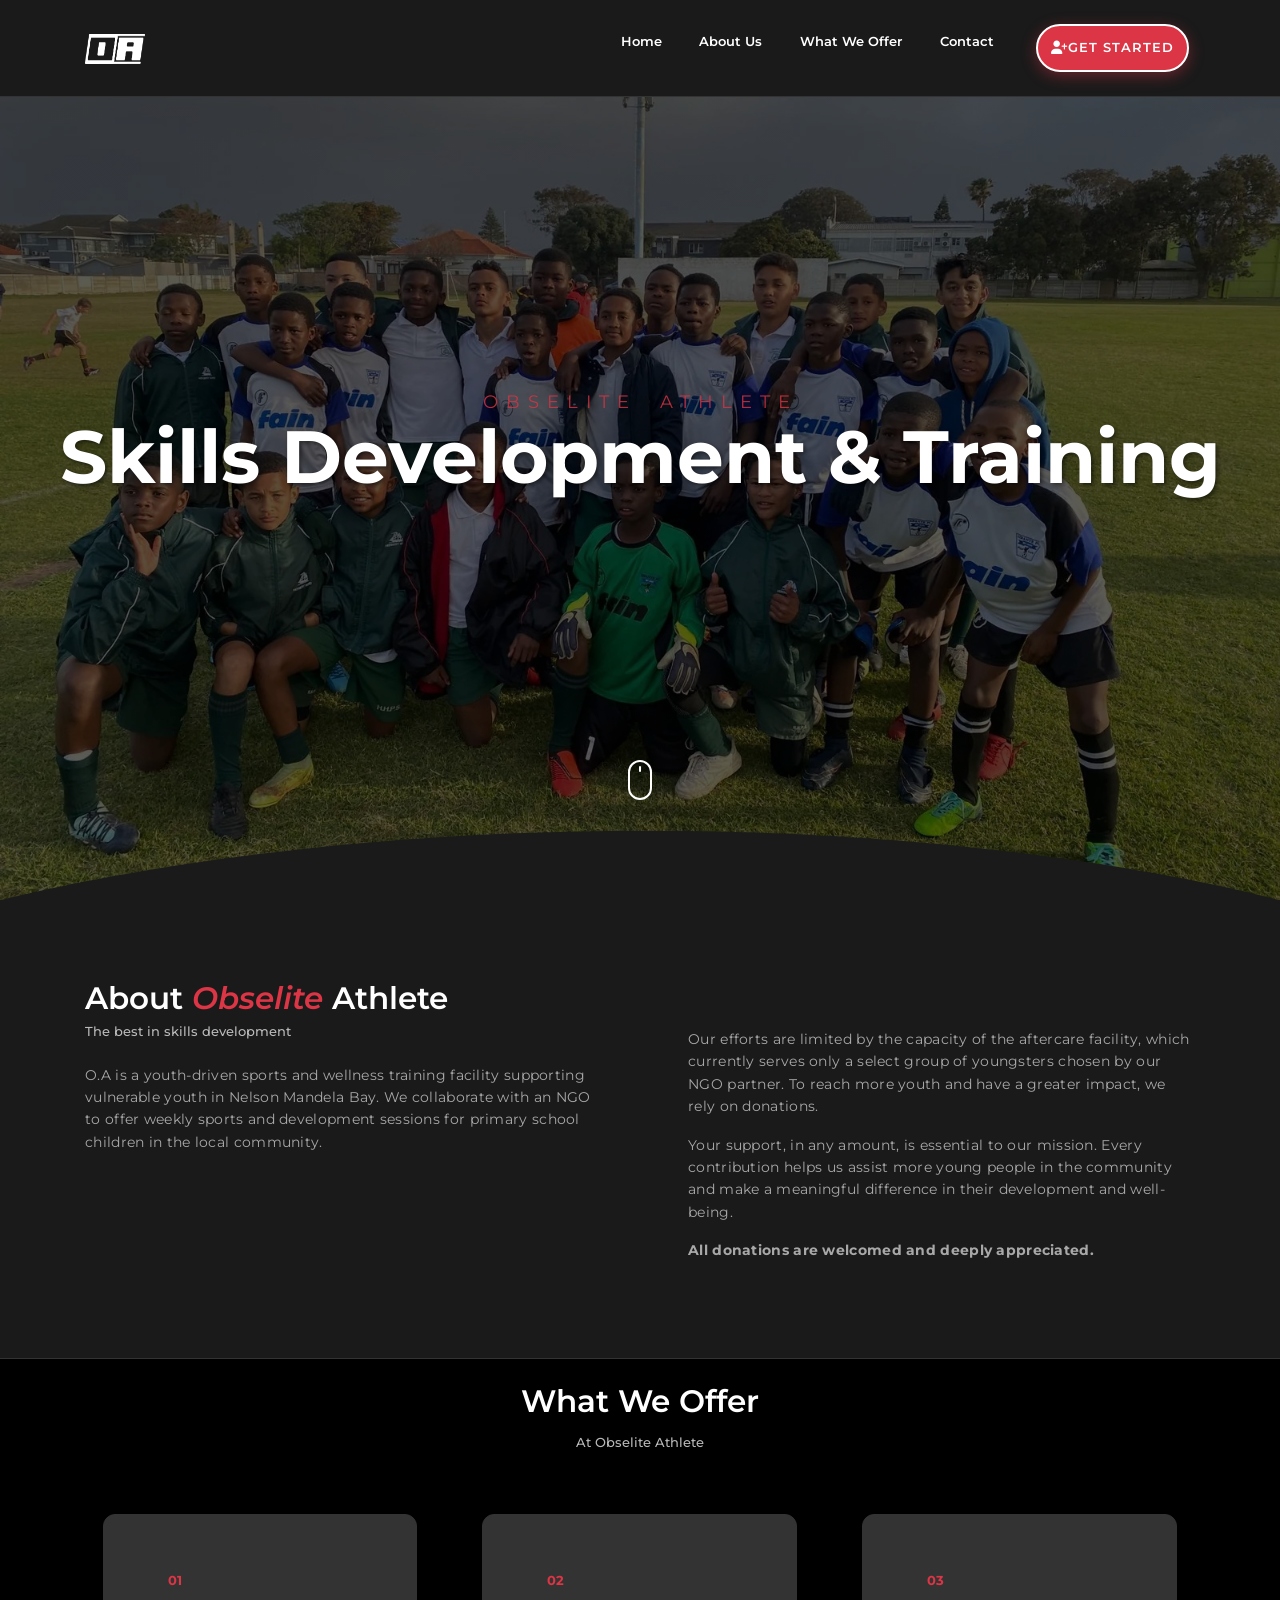
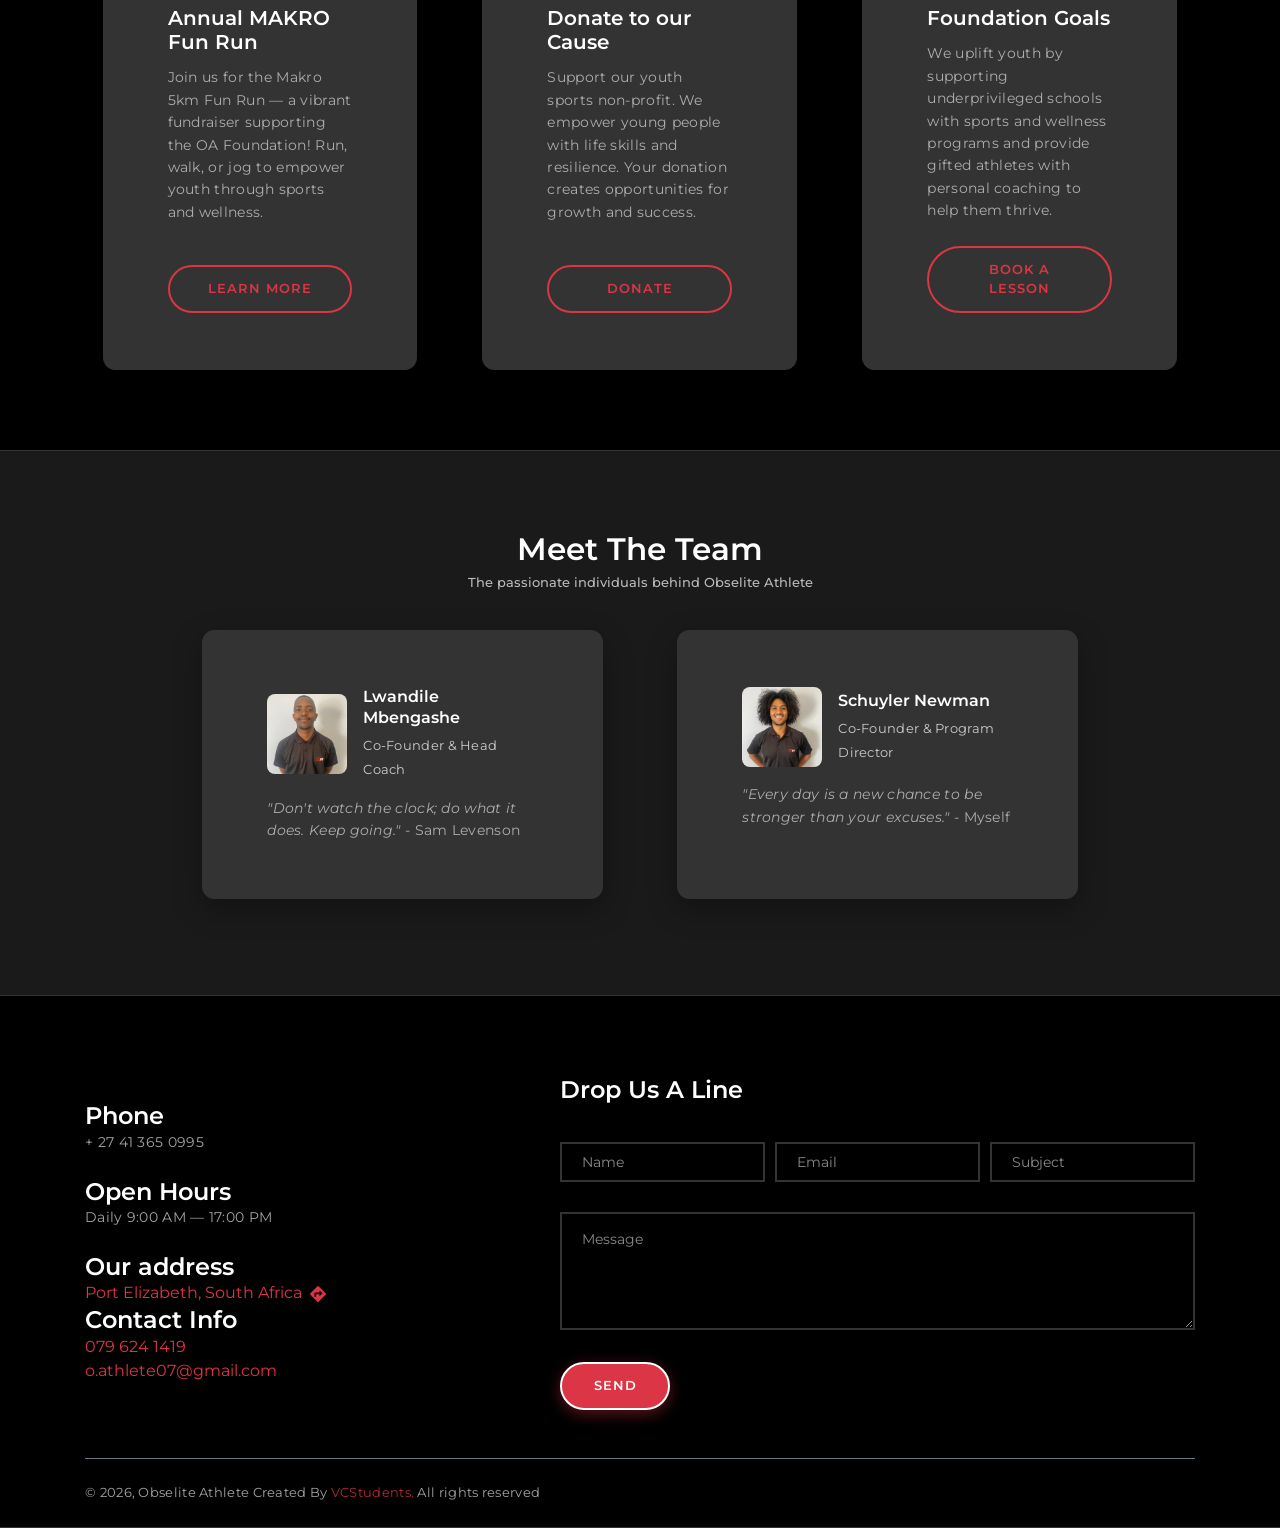
==== ObseliteAthlete/index.html @ 6c84d4dd "Added index.html homepage for the webapp branch" ====
﻿<!DOCTYPE html>
<html lang="en">
<head>
    <meta charset="utf-8">
    <meta name="viewport" content="width=device-width, initial-scale=1, shrink-to-fit=no">
    <meta name="description" content="Obselite Athlete">
    <meta name="author" content="Obselite Athlete">
    <title>www.O.AFoundation.co.za</title>
    <link rel="stylesheet" href="assets/vendors/themify-icons/css/themify-icons.css">
    <link rel="stylesheet" href="assets/css/styles.css">
    <link href="https://fonts.googleapis.com/css?family=Montserrat:400,500,600,700,800" rel="stylesheet">
    <link rel="stylesheet" href="https://cdnjs.cloudflare.com/ajax/libs/font-awesome/6.5.0/css/all.min.css" crossorigin="anonymous" referrerpolicy="no-referrer" />
    <style>
        :root {
            --primary-red: #dc3545;
            --dark-red: #c82333;
            --black: #000000;
            --dark-gray: #1a1a1a;
            --medium-gray: #333333;
            --light-gray: #f8f9fa;
            --white: #ffffff;
            --border-radius: 12px;
            --box-shadow: 0 10px 30px rgba(0,0,0,0.3);
            --transition: all 0.3s ease;
        }

        body {
            background: linear-gradient(135deg, var(--black) 0%, var(--dark-gray) 100%);
            color: var(--white);
            font-family: 'Montserrat', sans-serif;
        }

        .navbar {
            background: var(--dark-gray) !important;
            border-bottom: 1px solid var(--medium-gray);
        }

        .navbar-brand img {
            filter: brightness(0) invert(1);
        }

        .nav-link {
            color: var(--white) !important;
            font-weight: 500;
            transition: var(--transition);
        }

            .nav-link:hover {
                color: var(--primary-red) !important;
            }

        .btn-primary {
            background: var(--primary-red);
            border: 2px solid var(--primary-red);
            color: var(--white);
            border-radius: 50px;
            font-size: 13px;
            font-weight: 600;
            padding: 10px 25px;
            letter-spacing: 1px;
            text-transform: uppercase;
            transition: var(--transition);
            box-shadow: 0 4px 15px rgba(220, 53, 69, 0.4);
        }

            .btn-primary:hover {
                background: var(--dark-red);
                border-color: var(--dark-red);
                transform: translateY(-2px);
                box-shadow: 0 6px 20px rgba(220, 53, 69, 0.6);
            }

        .header {
            background: linear-gradient(rgba(0, 0, 0, 0.4), rgba(0, 0, 0, 0.4)), url('assets/imgs/backgroundOA.jpg') no-repeat center center;
            background-size: cover;
            position: relative;
            min-height: 100vh;
            display: flex;
            align-items: center;
        }

            .header .overlay {
                background: rgba(0, 0, 0, 0.4);
            }

            .header .title {
                color: var(--white);
                text-shadow: 2px 2px 4px rgba(0,0,0,0.5);
                font-weight: 700;
                font-size: 3.5rem;
            }

            .header .subtitle {
                color: var(--primary-red);
                letter-spacing: 8px;
                font-weight: 600;
                font-size: 1.5rem;
                text-transform: uppercase;
            }

            .header .shape svg path {
                fill: var(--dark-gray);
            }

        .section {
            background: var(--dark-gray);
            color: var(--white);
            border-bottom: 1px solid var(--medium-gray);
        }

            .section:nth-child(even) {
                background: var(--black);
            }

        .section-title {
            color: var(--white);
            font-weight: 600;
            font-size: 1.8rem;
        }

        .section-subtitle {
            color: #ccc;
            font-weight: 400;
        }

        .blue-text {
            color: var(--primary-red) !important;
        }

        .card {
            background: var(--medium-gray);
            border: 1px solid var(--medium-gray);
            border-radius: var(--border-radius);
            box-shadow: var(--box-shadow);
            color: var(--white);
            transition: var(--transition);
            height: 100%;
        }

            .card:hover {
                transform: translateY(-5px);
                box-shadow: 0 15px 40px rgba(0,0,0,0.4);
                border-color: var(--primary-red);
            }

        .card-body {
            color: var(--white);
            padding: 2rem;
        }

        .text-primary {
            color: var(--primary-red) !important;
        }

        .btn-outline-primary {
            border: 2px solid var(--primary-red);
            color: var(--primary-red);
            border-radius: 50px;
            font-size: 13px;
            font-weight: 600;
            padding: 12px 30px;
            letter-spacing: 1px;
            text-transform: uppercase;
            transition: var(--transition);
            background: transparent;
        }

            .btn-outline-primary:hover {
                background: var(--primary-red);
                border-color: var(--primary-red);
                color: var(--white);
                transform: translateY(-2px);
                box-shadow: 0 6px 20px rgba(220, 53, 69, 0.4);
            }

        .has-img-bg {
            background: linear-gradient(rgba(0,0,0,0.8), rgba(0,0,0,0.8)), url('assets/imgs/section.jpg') no-repeat center center fixed;
            background-size: cover;
        }

        .form-control {
            background: var(--medium-gray);
            border: 2px solid var(--medium-gray);
            color: var(--white);
            border-radius: 8px;
            padding: 15px 20px;
            font-family: 'Montserrat', sans-serif;
            transition: var(--transition);
        }

            .form-control:focus {
                background: var(--dark-gray);
                border-color: var(--primary-red);
                color: var(--white);
                box-shadow: 0 0 0 3px rgba(220, 53, 69, 0.2);
            }

            .form-control::placeholder {
                color: #888;
            }

        footer {
            background: var(--black) !important;
            border-top: 1px solid var(--medium-gray) !important;
            color: #999 !important;
        }

            footer a {
                color: var(--primary-red) !important;
                transition: var(--transition);
            }

                footer a:hover {
                    color: var(--white) !important;
                }

        .media {
            color: var(--white);
        }

        .dropdown-menu {
            background: var(--medium-gray);
            border: 1px solid var(--medium-gray);
            box-shadow: 0 10px 30px rgba(0,0,0,0.3);
            border-radius: 12px;
            padding: 10px 0;
            min-width: 200px;
        }

        .dropdown-item {
            color: var(--white);
            padding: 10px 20px;
            font-weight: 500;
            transition: var(--transition);
            display: flex;
            align-items: center;
            gap: 8px;
        }

            .dropdown-item:hover {
                background: var(--primary-red);
                color: var(--white);
            }

            .dropdown-item.text-danger {
                color: var(--primary-red) !important;
            }

                .dropdown-item.text-danger:hover {
                    background: var(--primary-red);
                    color: var(--white) !important;
                }

        .dropdown-divider {
            border-color: var(--medium-gray);
            margin: 8px 0;
        }

        .toast-notification {
            position: fixed;
            top: 20px;
            right: 20px;
            background: var(--primary-red);
            color: white;
            padding: 15px 25px;
            border-radius: 8px;
            box-shadow: 0 4px 15px rgba(0,0,0,0.3);
            z-index: 10000;
            font-family: 'Montserrat', sans-serif;
            font-weight: 500;
            display: flex;
            align-items: center;
            gap: 10px;
            transform: translateX(150%);
            transition: transform 0.3s ease;
        }

            .toast-notification.show {
                transform: translateX(0);
            }

            .toast-notification.error {
                background: var(--primary-red);
            }

            .toast-notification.success {
                background: #28a745;
            }

        .spinner-border {
            width: 1rem;
            height: 1rem;
            border-width: 2px;
        }

        .mouse-icon {
            border: 2px solid var(--white);
        }

            .mouse-icon .wheel {
                background: var(--white);
            }

        p, .text-muted {
            color: #ccc !important;
            line-height: 1.6;
            letter-spacing: 0.3px;
        }

        h1, h2, h3, h4, h5, h6 {
            color: var(--white);
            font-weight: 600;
        }

        a {
            color: var(--primary-red);
            transition: var(--transition);
            text-decoration: none;
        }

            a:hover {
                color: var(--white);
            }

        .shadow-sm {
            box-shadow: 0 4px 15px rgba(0,0,0,0.3) !important;
            border-radius: var(--border-radius);
        }

        .btn {
            border-radius: 50px;
            border: 2px solid;
            font-size: 13px;
            font-weight: 600;
            padding: 12px 30px;
            letter-spacing: 1px;
            text-transform: uppercase;
            transition: var(--transition);
            cursor: pointer;
        }

        @media (max-width: 768px) {
            .header .title {
                font-size: 2.5rem;
            }

            .header .subtitle {
                font-size: 1rem;
                letter-spacing: 4px;
            }

            .card-body {
                padding: 1.5rem;
            }
        }
    </style>
</head>
<body data-spy="scroll" data-target=".navbar" data-offset="40" id="home">

    <nav class="navbar custom-navbar navbar-expand-md navbar-light fixed-top" data-spy="affix" data-offset-top="10">
        <div class="container">
            <a class="navbar-brand" href="#">
                <img src="assets/imgs/OA vector logo  2.png" alt="Obselite Athlete">
            </a>
            <button class="navbar-toggler ml-auto" type="button" data-bs-toggle="collapse" data-bs-target="#navbarSupportedContent"
                    aria-controls="navbarSupportedContent" aria-expanded="false" aria-label="Toggle navigation">
                <span class="navbar-toggler-icon"></span>
            </button>
            <div class="collapse navbar-collapse" id="navbarSupportedContent">
                <ul class="navbar-nav ml-auto">
                    <li class="nav-item">
                        <a class="nav-link" href="#">Home</a>
                    </li>
                    <li class="nav-item">
                        <a class="nav-link" href="#about">About Us</a>
                    </li>
                    <li class="nav-item">
                        <a class="nav-link" href="#service">What We Offer</a>
                    </li>
                    <li class="nav-item">
                        <a class="nav-link" href="#contact">Contact</a>
                    </li>

                    <li class="nav-item dropdown" id="user-profile-container">
                        <a class="nav-link dropdown-toggle btn btn-primary btn-sm rounded" href="#" id="userDropdown" role="button" data-bs-toggle="dropdown" aria-expanded="false" style="display: none;">
                            <i class="fas fa-user me-1"></i>
                            <span id="user-name">Account</span>
                        </a>
                        <ul class="dropdown-menu dropdown-menu-end" aria-labelledby="userDropdown">
                            <li>
                                <a class="dropdown-item" href="Profile.html">
                                    <i class="fas fa-user-circle me-2"></i>Profile
                                </a>
                            </li>
                            <li>
                                <a class="dropdown-item" href="donate.html">
                                    <i class="fas fa-donate me-2"></i>Donate
                                </a>
                            </li>
                            <li><hr class="dropdown-divider"></li>
                            <li>
                                <a class="dropdown-item text-danger" href="#" id="logout-btn">
                                    <i class="fas fa-sign-out-alt me-2"></i>Logout
                                </a>
                            </li>
                        </ul>
                    </li>

                    <li class="nav-item" id="get-started-item">
                        <a href="Authentication.html" class="ml-4 nav-link btn btn-primary btn-sm rounded">
                            <i class="fas fa-user-plus me-1"></i>Get Started
                        </a>
                    </li>
                </ul>
            </div>
        </div>
    </nav>

    <header class="header">
        <div class="overlay">
            <h1 class="subtitle">Obselite Athlete</h1>
            <h1 class="title">Skills Development & Training</h1>
        </div>
        <div class="shape">
            <svg viewBox="0 0 1500 200">
                <path d="m 0,240 h 1500.4828 v -71.92164 c 0,0 -286.2763,-81.79324 -743.19024,-81.79324 C 300.37862,86.28512 0,168.07836 0,168.07836 Z" />
            </svg>
        </div>
        <div class="mouse-icon"><div class="wheel"></div></div>
    </header>

    <section class="section" id="about">
        <div class="container">
            <div class="row justify-content-between">
                <div class="col-md-6 pr-md-5 mb-4 mb-md-0">
                    <h6 class="section-title mb-0">About <em class="blue-text">Obselite</em> Athlete</h6>
                    <h6 class="section-subtitle mb-4">The best in skills development</h6>
                    <p>
                        O.A is a youth-driven sports and wellness training facility supporting vulnerable youth in Nelson Mandela Bay.
                        We collaborate with an NGO to offer weekly sports and development sessions for primary school children in the local community.
                    </p>
                    <img src="assets/imgs/about.jpg" alt="" class="w-100 mt-3 shadow-sm">
                </div>
                <div class="col-md-6 pl-md-5">
                    <div class="row">
                        <div class="col-6">
                            <img src="assets/imgs/about-1.jpg" alt="" class="w-100 shadow-sm">
                        </div>
                        <div class="col-6">
                            <img src="assets/imgs/about-2.jpg" alt="" class="w-100 shadow-sm">
                        </div>
                        <div class="col-12 mt-4">
                            <p>
                                Our efforts are limited by the capacity of the aftercare facility, which currently serves only a select group of youngsters chosen by our NGO partner.
                                To reach more youth and have a greater impact, we rely on donations.
                            </p>
                            <p>
                                Your support, in any amount, is essential to our mission.
                                Every contribution helps us assist more young people in the community and make a meaningful difference in their development and well-being.
                            </p>
                            <p>
                                <b>All donations are welcomed and deeply appreciated.</b>
                            </p>
                        </div>
                    </div>
                </div>
            </div>
        </div>
    </section>

    <section id="service" class="section pt-0">
        <br />
        <div class="container">
            <h6 class="section-title text-center">What We Offer</h6>
            <h6 class="section-subtitle text-center mb-5 pb-3">At Obselite Athlete</h6>
            <div class="row">
                <div class="col-md-4">
                    <div class="card mb-4 mb-md-0 h-100">
                        <div class="card-body d-flex flex-column">
                            <small class="text-primary font-weight-bold">01</small>
                            <h5 class="card-title mt-3">Annual MAKRO Fun Run</h5>
                            <p class="mb-4">
                                Join us for the Makro 5km Fun Run — a vibrant fundraiser supporting the OA Foundation! Run, walk, or jog to empower youth through sports and wellness.
                            </p>
                            <div class="mt-auto">
                                <a href="https://www.webtickets.co.za/v2/event.aspx?itemid=1569599200" class="btn btn-outline-primary w-100">Learn More</a>
                            </div>
                        </div>
                    </div>
                </div>

                <div class="col-md-4">
                    <div class="card mb-4 mb-md-0 h-100">
                        <div class="card-body d-flex flex-column">
                            <small class="text-primary font-weight-bold">02</small>
                            <h5 class="card-title mt-3">Donate to our Cause</h5>
                            <p class="mb-4">
                                Support our youth sports non-profit. We empower young people with life skills and resilience. Your donation creates opportunities for growth and success.
                            </p>
                            <div class="mt-auto">
                                <a href="Donate.html" class="btn btn-outline-primary w-100">Donate</a>
                            </div>
                        </div>
                    </div>
                </div>

                <div class="col-md-4">
                    <div class="card mb-4 mb-md-0 h-100">
                        <div class="card-body d-flex flex-column">
                            <small class="text-primary font-weight-bold">03</small>
                            <h5 class="card-title mt-3">Foundation Goals</h5>
                            <p class="mb-4">
                                We uplift youth by supporting underprivileged schools with sports and wellness programs and provide gifted athletes with personal coaching to help them thrive.
                            </p>
                            <div class="mt-auto">
                                <a href="childminding.html" class="btn btn-outline-primary w-100">Book a Lesson</a>
                            </div>
                        </div>
                    </div>
                </div>
            </div>
        </div>
    </section>

    <section class="section" id="testmonial">
        <div class="container">
            <h6 class="section-title text-center mb-0">Meet The Team</h6>
            <h6 class="section-subtitle text-center mb-4">The passionate individuals behind Obselite Athlete</h6>
            <div class="row justify-content-center">
                <div class="col-md-5 col-10 my-3">
                    <div class="card h-100">
                        <div class="card-body">
                            <div class="media align-items-center mb-3">
                                <img class="mr-3" src="assets/imgs/lwanz.jpg" alt="Lwandile Mbengashe" style="width: 80px; height: 80px; object-fit: cover; border-radius: 8px;">
                                <div class="media-body">
                                    <h6 class="mt-0 mb-1" style="font-size: 1rem; font-weight: 600; line-height: 1.3; word-wrap: break-word;">Lwandile Mbengashe</h6>
                                    <small class="text-muted">Co-Founder & Head Coach</small>
                                </div>
                            </div>
                            <p class="mb-0"><i>"Don't watch the clock; do what it does. Keep going."</i> - Sam Levenson</p>
                        </div>
                    </div>
                </div>

                <div class="col-md-5 col-10 my-3">
                    <div class="card h-100">
                        <div class="card-body">
                            <div class="media align-items-center mb-3">
                                <img class="mr-3" src="assets/imgs/schuyler.jpg" alt="Schuyler Newman" style="width: 80px; height: 80px; object-fit: cover; border-radius: 8px;">
                                <div class="media-body">
                                    <h6 class="mt-0 mb-1" style="font-size: 1rem; font-weight: 600; line-height: 1.3; word-wrap: break-word;">Schuyler Newman</h6>
                                    <small class="text-muted">Co-Founder & Program Director</small>
                                </div>
                            </div>
                            <p class="mb-0"><i>"Every day is a new chance to be stronger than your excuses."</i> - Myself</p>
                        </div>
                    </div>
                </div>
            </div>
        </div>
    </section>

    <section id="contact" class="section has-img-bg pb-0">
        <div class="container">
            <div class="row align-items-center">
                <div class="col-md-5 my-3">
                    <h6 class="mb-0">Phone</h6>
                    <p class="mb-4">+ 27 41 365 0995</p>
                    <h6 class="mb-0">Open Hours</h6>
                    <p class="mb-4">Daily 9:00 AM — 17:00 PM</p>
                    <h6 class="mb-0">Our address</h6>
                    <a class="ins-tile__text ins-tile__directions" href="https://www.google.com/maps/dir/?api=1&amp;destination=Port+Elizabeth%2C+South+Africa" target="_blank">
                        <span class="ins-tile__directions-label">
                            <span class="ins-tile__directions-label-inner ins-tile__format">Port Elizabeth, South Africa</span>
                        </span>
                        <svg width="24" height="24" viewBox="0 0 24 24">
                            <path d="M19.76 11.44l-7.2-7.2a.773.773 0 00-1.12 0l-7.2 7.2c-.32.32-.32.8 0 1.12l7.2 7.2c.32.32.8.32 1.12 0l7.2-7.2c.32-.32.32-.8 0-1.12zm-6.263 2.812v-2.074H10.13v2.489H8.444v-3.319c0-.498.337-.83.843-.83h4.21V8.445l2.947 2.904-2.947 2.904z" fill="currentColor" fill-rule="evenodd"></path>
                        </svg>
                    </a>
                    <h6 class="mb-0">Contact Info</h6>
                    <a href="tel:0796241419" class="ins-tile__phone">079 624 1419 </a>
                    <br />
                    <a href="mailto:o.athlete07@gmail.com" target="_self" class="ins-tile__email">o.athlete07@gmail.com</a>
                </div>
                <div class="col-md-7">
                    <form action="https://formspree.io/f/meqdrllo" method="post">
                        <h4 class="mb-4">Drop Us A Line</h4>
                        <div class="form-row">
                            <div class="form-group col-sm-4">
                                <input type="text" class="form-control text-white rounded-0 bg-transparent" name="name" placeholder="Name">
                            </div>
                            <div class="form-group col-sm-4">
                                <input type="email" class="form-control text-white rounded-0 bg-transparent" name="Email" placeholder="Email">
                            </div>
                            <div class="form-group col-sm-4">
                                <input type="text" class="form-control text-white rounded-0 bg-transparent" name="subject" placeholder="Subject">
                            </div>
                            <div class="form-group col-12">
                                <textarea name="message" cols="30" rows="4" class="form-control text-white rounded-0 bg-transparent" placeholder="Message"></textarea>
                            </div>
                            <div class="form-group col-12 mb-0">
                                <button type="submit" class="btn btn-primary rounded w-md mt-3">Send</button>
                            </div>
                        </div>
                    </form>
                </div>
            </div>
            <footer class="mt-5 py-4 border-top border-secondary">
                <p class="mb-0 small">
                    &copy;
                    <script>document.write(new Date().getFullYear())</script>, Obselite Athlete Created By <a href="#" target="_blank">VCStudents.</a> All rights reserved
                </p>
            </footer>
        </div>
    </section>

    <script src="assets/vendors/jquery/jquery-3.4.1.js"></script>
    <script src="assets/vendors/bootstrap/bootstrap.bundle.js"></script>
    <script src="assets/vendors/bootstrap/bootstrap.affix.js"></script>
    <script src="assets/vendors/isotope/isotope.pkgd.js"></script>
    <script src="assets/js/index.js"></script>

    <script type="module">
        import { initializeApp } from "https://www.gstatic.com/firebasejs/12.4.0/firebase-app.js";
        import { getAuth, onAuthStateChanged, signOut } from "https://www.gstatic.com/firebasejs/12.4.0/firebase-auth.js";
        import { getDatabase, ref, get } from "https://www.gstatic.com/firebasejs/12.4.0/firebase-database.js";

        const firebaseConfig = {
            apiKey: "AIzaSyDjvzocgNxRbVq2Re4P4wPrlFYUXLqQVIs",
            authDomain: "oawebsite-569ef.firebaseapp.com",
            projectId: "oawebsite-569ef",
            storageBucket: "oawebsite-569ef.appspot.com",
            messagingSenderId: "743749509769",
            appId: "1:743749509769:web:6b56c73620951d59229c58",
            databaseURL: "https://oawebsite-569ef-default-rtdb.firebaseio.com/"
        };

        const app = initializeApp(firebaseConfig);
        const auth = getAuth(app);
        const db = getDatabase(app);

        const userProfileContainer = document.getElementById('user-profile-container');
        const userDropdown = document.getElementById('userDropdown');
        const userNameSpan = document.getElementById('user-name');
        const logoutBtn = document.getElementById('logout-btn');
        const getStartedItem = document.getElementById('get-started-item');

        function showToast(message, isError = false) {
            const toast = document.createElement('div');
            toast.className = `toast-notification ${isError ? 'error' : ''}`;
            toast.innerHTML = `
                            <i class="fas ${isError ? 'fa-exclamation-circle' : 'fa-check-circle'}"></i>
                            <span>${message}</span>
                        `;

            document.body.appendChild(toast);

            setTimeout(() => toast.classList.add('show'), 100);

            setTimeout(() => {
                toast.classList.remove('show');
                setTimeout(() => toast.remove(), 300);
            }, 3000);
        }

        onAuthStateChanged(auth, async (user) => {
            if (user) {
                console.log("User signed in:", user.email);

                try {
                    const userRef = ref(db, `users/${user.uid}`);
                    const snapshot = await get(userRef);

                    if (snapshot.exists()) {
                        const userData = snapshot.val();
                        userNameSpan.textContent = userData.name || user.email;
                    } else {
                        userNameSpan.textContent = user.email;
                    }

                    userDropdown.style.display = 'block';
                    getStartedItem.style.display = 'none';

                } catch (error) {
                    console.error("Error fetching user data:", error);
                    userNameSpan.textContent = user.email;
                    userDropdown.style.display = 'block';
                    getStartedItem.style.display = 'none';
                }

            } else {
                console.log("User signed out");

                userDropdown.style.display = 'none';
                getStartedItem.style.display = 'block';
            }
        });

        logoutBtn.addEventListener('click', async (e) => {
            e.preventDefault();

            const originalText = logoutBtn.innerHTML;
            logoutBtn.innerHTML = '<i class="fas fa-spinner fa-spin me-2"></i>Logging out...';
            logoutBtn.disabled = true;

            try {
                await signOut(auth);
                console.log("User logged out successfully");

                showToast("Successfully logged out!");

                logoutBtn.innerHTML = originalText;
                logoutBtn.disabled = false;

            } catch (error) {
                console.error("Logout error:", error);
                showToast("Logout failed. Please try again.", true);

                logoutBtn.innerHTML = originalText;
                logoutBtn.disabled = false;
            }
        });

        document.addEventListener('click', (e) => {
            if (userDropdown && !userDropdown.contains(e.target)) {
                const dropdown = document.querySelector('.dropdown-menu');
                if (dropdown && dropdown.classList.contains('show')) {
                    userDropdown.click();
                }
            }
        });

    </script>

</body>
</html>
---- ObseliteAthlete/assets/css/styles.css ----
﻿@charset "UTF-8";

@import url("https://fonts.googleapis.com/css?family=Poppins:100,100i,200,200i,300,300i,400,400i,500,500i,600,600i,700,700i,800,800i,900,900i");

:root {
    --blue: #007bff;
    --indigo: #6610f2;
    --purple: #6f42c1;
    --pink: #e83e8c;
    --red: #eb4d4b;
    --orange: #fd7e14;
    --yellow: #087DCB;
    --green: #6ab04c;
    --teal: #00cec9;
    --cyan: #1289A7;
    --white: #fff;
    --gray: #6c757d;
    --gray-dark: #1b1b1b;
    --primary: #087DCB;
    --secondary: #6c757d;
    --success: #6ab04c;
    --info: #1289A7;
    --warning: #087DCB;
    --danger: #eb4d4b;
    --light: #f8f9fa;
    --dark: #1b1b1b;
    --breakpoint-xs: 0;
    --breakpoint-sm: 576px;
    --breakpoint-md: 768px;
    --breakpoint-lg: 992px;
    --breakpoint-xl: 1200px;
    --font-family-sans-serif: "Poppins", sans-serif;
    --font-family-monospace: SFMono-Regular, Menlo, Monaco, Consolas, "Liberation Mono", "Courier New", monospace;
}

*,
*::before,
*::after {
    box-sizing: border-box;
}

html {
    font-family: sans-serif;
    line-height: 1.15;
    -webkit-text-size-adjust: 100%;
    -webkit-tap-highlight-color: rgba(0, 0, 0, 0);
}

article, aside, figcaption, figure, footer, header, hgroup, main, nav, section {
    display: block;
}

body {
    margin: 0;
    font-family: "Poppins", sans-serif;
    font-size: 1rem;
    font-weight: 400;
    line-height: 1.5;
    color: #444;
    text-align: left;
    background-color: #fff;
}

[tabindex="-1"]:focus {
    outline: 0 !important;
}

hr {
    box-sizing: content-box;
    height: 0;
    overflow: visible;
}

h1, h2, h3, h4, h5, h6 {
    margin-top: 0;
    margin-bottom: 0.5rem;
}

p {
    margin-top: 0;
    margin-bottom: 1rem;
}

abbr[title],
abbr[data-original-title] {
    text-decoration: underline;
    -webkit-text-decoration: underline dotted;
    text-decoration: underline dotted;
    cursor: help;
    border-bottom: 0;
    -webkit-text-decoration-skip-ink: none;
    text-decoration-skip-ink: none;
}

address {
    margin-bottom: 1rem;
    font-style: normal;
    line-height: inherit;
}

ol,
ul,
dl {
    margin-top: 0;
    margin-bottom: 1rem;
}

    ol ol,
    ul ul,
    ol ul,
    ul ol {
        margin-bottom: 0;
    }

dt {
    font-weight: 700;
}

dd {
    margin-bottom: .5rem;
    margin-left: 0;
}

blockquote {
    margin: 0 0 1rem;
}

b,
strong {
    font-weight: bolder;
}

small {
    font-size: 80%;
}

sub,
sup {
    position: relative;
    font-size: 75%;
    line-height: 0;
    vertical-align: baseline;
}

sub {
    bottom: -.25em;
}

sup {
    top: -.5em;
}

a {
    color: #087DCB;
    text-decoration: none;
    background-color: transparent;
}

    a:hover {
        color: #087DCB;
        text-decoration: none;
    }

    a:not([href]):not([tabindex]) {
        color: inherit;
        text-decoration: none;
    }

        a:not([href]):not([tabindex]):hover, a:not([href]):not([tabindex]):focus {
            color: inherit;
            text-decoration: none;
        }

        a:not([href]):not([tabindex]):focus {
            outline: 0;
        }

pre,
code,
kbd,
samp {
    font-family: SFMono-Regular, Menlo, Monaco, Consolas, "Liberation Mono", "Courier New", monospace;
    font-size: 1em;
}

pre {
    margin-top: 0;
    margin-bottom: 1rem;
    overflow: auto;
}

figure {
    margin: 0 0 1rem;
}

img {
    vertical-align: middle;
    border-style: none;
}

svg {
    overflow: hidden;
    vertical-align: middle;
}

table {
    border-collapse: collapse;
}

caption {
    padding-top: 0.75rem;
    padding-bottom: 0.75rem;
    color: #6c757d;
    text-align: left;
    caption-side: bottom;
}

th {
    text-align: inherit;
}

label {
    display: inline-block;
    margin-bottom: 0.5rem;
}

button {
    border-radius: 0;
}

    button:focus {
        outline: 1px dotted;
        outline: 5px auto -webkit-focus-ring-color;
    }

input,
button,
select,
optgroup,
textarea {
    margin: 0;
    font-family: inherit;
    font-size: inherit;
    line-height: inherit;
}

button,
input {
    overflow: visible;
}

button,
select {
    text-transform: none;
}

select {
    word-wrap: normal;
}

button,
[type="button"],
[type="reset"],
[type="submit"] {
    -webkit-appearance: button;
}

    button:not(:disabled),
    [type="button"]:not(:disabled),
    [type="reset"]:not(:disabled),
    [type="submit"]:not(:disabled) {
        cursor: pointer;
    }

    button::-moz-focus-inner,
    [type="button"]::-moz-focus-inner,
    [type="reset"]::-moz-focus-inner,
    [type="submit"]::-moz-focus-inner {
        padding: 0;
        border-style: none;
    }

input[type="radio"],
input[type="checkbox"] {
    box-sizing: border-box;
    padding: 0;
}

input[type="date"],
input[type="time"],
input[type="datetime-local"],
input[type="month"] {
    -webkit-appearance: listbox;
}

textarea {
    overflow: auto;
    resize: vertical;
}

fieldset {
    min-width: 0;
    padding: 0;
    margin: 0;
    border: 0;
}

legend {
    display: block;
    width: 100%;
    max-width: 100%;
    padding: 0;
    margin-bottom: .5rem;
    font-size: 1.5rem;
    line-height: inherit;
    color: inherit;
    white-space: normal;
}

progress {
    vertical-align: baseline;
}

[type="number"]::-webkit-inner-spin-button,
[type="number"]::-webkit-outer-spin-button {
    height: auto;
}

[type="search"] {
    outline-offset: -2px;
    -webkit-appearance: none;
}

    [type="search"]::-webkit-search-decoration {
        -webkit-appearance: none;
    }

::-webkit-file-upload-button {
    font: inherit;
    -webkit-appearance: button;
}

output {
    display: inline-block;
}

summary {
    display: list-item;
    cursor: pointer;
}

template {
    display: none;
}

[hidden] {
    display: none !important;
}

h1, h2, h3, h4, h5, h6,
.h1, .h2, .h3, .h4, .h5, .h6 {
    margin-bottom: 0.5rem;
    font-weight: 500;
    line-height: 1.2;
}

h1, .h1 {
    font-size: 2.5rem;
}

h2, .h2 {
    font-size: 2rem;
}

h3, .h3 {
    font-size: 1.75rem;
}

h4, .h4 {
    font-size: 1.5rem;
}

h5, .h5 {
    font-size: 1.25rem;
}

h6, .h6 {
    font-size: 1.5rem;
}

h7, .h7 {
    font-size: 1rem;
}

.lead {
    font-size: 1.25rem;
    font-weight: 300;
}

.display-1 {
    font-size: 6rem;
    font-weight: 300;
    line-height: 1.2;
}

.display-2 {
    font-size: 5.5rem;
    font-weight: 300;
    line-height: 1.2;
}

.display-3 {
    font-size: 4.5rem;
    font-weight: 300;
    line-height: 1.2;
}

.display-4 {
    font-size: 3.5rem;
    font-weight: 300;
    line-height: 1.2;
}

hr {
    margin-top: 1rem;
    margin-bottom: 1rem;
    border: 0;
    border-top: 1px solid rgba(0, 0, 0, 0.1);
}

small,
.small {
    font-size: 80%;
    font-weight: 400;
}

mark,
.mark {
    padding: 0.2em;
    background-color: #fcf8e3;
}

.list-unstyled {
    padding-left: 0;
    list-style: none;
}

.list-inline {
    padding-left: 0;
    list-style: none;
}

.list-inline-item {
    display: inline-block;
}

    .list-inline-item:not(:last-child) {
        margin-right: 0.5rem;
    }

.initialism {
    font-size: 90%;
    text-transform: uppercase;
}

.blockquote {
    margin-bottom: 1rem;
    font-size: 1.25rem;
}

.blockquote-footer {
    display: block;
    font-size: 80%;
    color: #6c757d;
}

    .blockquote-footer::before {
        content: "\2014\00A0";
    }

.img-fluid {
    max-width: 100%;
    height: auto;
}

.img-thumbnail {
    padding: 0.25rem;
    background-color: #fff;
    border: 1px solid #dee2e6;
    border-radius: 0.25rem;
    max-width: 100%;
    height: auto;
}

.figure {
    display: inline-block;
}

.figure-img {
    margin-bottom: 0.5rem;
    line-height: 1;
}

.figure-caption {
    font-size: 90%;
    color: #6c757d;
}

code {
    font-size: 87.5%;
    color: #e83e8c;
    word-break: break-word;
}

a > code {
    color: inherit;
}

kbd {
    padding: 0.2rem 0.4rem;
    font-size: 87.5%;
    color: #fff;
    background-color: #1b1b1b;
    border-radius: 0.2rem;
}

    kbd kbd {
        padding: 0;
        font-size: 100%;
        font-weight: 700;
    }

pre {
    display: block;
    font-size: 87.5%;
    color: #1b1b1b;
}

    pre code {
        font-size: inherit;
        color: inherit;
        word-break: normal;
    }

.pre-scrollable {
    max-height: 340px;
    overflow-y: scroll;
}

.container {
    width: 100%;
    padding-right: 15px;
    padding-left: 15px;
    margin-right: auto;
    margin-left: auto;
}

@media (min-width: 576px) {
    .container {
        max-width: 540px;
    }
}

@media (min-width: 768px) {
    .container {
        max-width: 720px;
    }
}

@media (min-width: 992px) {
    .container {
        max-width: 960px;
    }
}

@media (min-width: 1200px) {
    .container {
        max-width: 1140px;
    }
}

.container-fluid {
    width: 100%;
    padding-right: 15px;
    padding-left: 15px;
    margin-right: auto;
    margin-left: auto;
}

.row {
    display: -webkit-box;
    display: -webkit-flex;
    display: -ms-flexbox;
    display: flex;
    -webkit-flex-wrap: wrap;
    -ms-flex-wrap: wrap;
    flex-wrap: wrap;
    margin-right: -15px;
    margin-left: -15px;
}

.no-gutters {
    margin-right: 0;
    margin-left: 0;
}

    .no-gutters > .col,
    .no-gutters > [class*="col-"] {
        padding-right: 0;
        padding-left: 0;
    }

.col-1, .col-2, .col-3, .col-4, .col-5, .col-6, .col-7, .col-8, .col-9, .col-10, .col-11, .col-12, .col,
.col-auto, .col-sm-1, .col-sm-2, .col-sm-3, .col-sm-4, .col-sm-5, .col-sm-6, .col-sm-7, .col-sm-8, .col-sm-9, .col-sm-10, .col-sm-11, .col-sm-12, .col-sm,
.col-sm-auto, .col-md-1, .col-md-2, .col-md-3, .col-md-4, .col-md-5, .col-md-6, .col-md-7, .col-md-8, .col-md-9, .col-md-10, .col-md-11, .col-md-12, .col-md,
.col-md-auto, .col-lg-1, .col-lg-2, .col-lg-3, .col-lg-4, .col-lg-5, .col-lg-6, .col-lg-7, .col-lg-8, .col-lg-9, .col-lg-10, .col-lg-11, .col-lg-12, .col-lg,
.col-lg-auto, .col-xl-1, .col-xl-2, .col-xl-3, .col-xl-4, .col-xl-5, .col-xl-6, .col-xl-7, .col-xl-8, .col-xl-9, .col-xl-10, .col-xl-11, .col-xl-12, .col-xl,
.col-xl-auto {
    position: relative;
    width: 100%;
    padding-right: 15px;
    padding-left: 15px;
}

.col {
    -webkit-flex-basis: 0;
    -ms-flex-preferred-size: 0;
    flex-basis: 0;
    -webkit-box-flex: 1;
    -webkit-flex-grow: 1;
    -ms-flex-positive: 1;
    flex-grow: 1;
    max-width: 100%;
}

.col-auto {
    -webkit-box-flex: 0;
    -webkit-flex: 0 0 auto;
    -ms-flex: 0 0 auto;
    flex: 0 0 auto;
    width: auto;
    max-width: 100%;
}

.col-1 {
    -webkit-box-flex: 0;
    -webkit-flex: 0 0 8.33333%;
    -ms-flex: 0 0 8.33333%;
    flex: 0 0 8.33333%;
    max-width: 8.33333%;
}

.col-2 {
    -webkit-box-flex: 0;
    -webkit-flex: 0 0 16.66667%;
    -ms-flex: 0 0 16.66667%;
    flex: 0 0 16.66667%;
    max-width: 16.66667%;
}

.col-3 {
    -webkit-box-flex: 0;
    -webkit-flex: 0 0 25%;
    -ms-flex: 0 0 25%;
    flex: 0 0 25%;
    max-width: 25%;
}

.col-4 {
    -webkit-box-flex: 0;
    -webkit-flex: 0 0 33.33333%;
    -ms-flex: 0 0 33.33333%;
    flex: 0 0 33.33333%;
    max-width: 33.33333%;
}

.col-5 {
    -webkit-box-flex: 0;
    -webkit-flex: 0 0 41.66667%;
    -ms-flex: 0 0 41.66667%;
    flex: 0 0 41.66667%;
    max-width: 41.66667%;
}

.col-6 {
    -webkit-box-flex: 0;
    -webkit-flex: 0 0 50%;
    -ms-flex: 0 0 50%;
    flex: 0 0 50%;
    max-width: 50%;
}

.col-7 {
    -webkit-box-flex: 0;
    -webkit-flex: 0 0 58.33333%;
    -ms-flex: 0 0 58.33333%;
    flex: 0 0 58.33333%;
    max-width: 58.33333%;
}

.col-8 {
    -webkit-box-flex: 0;
    -webkit-flex: 0 0 66.66667%;
    -ms-flex: 0 0 66.66667%;
    flex: 0 0 66.66667%;
    max-width: 66.66667%;
}

.col-9 {
    -webkit-box-flex: 0;
    -webkit-flex: 0 0 75%;
    -ms-flex: 0 0 75%;
    flex: 0 0 75%;
    max-width: 75%;
}

.col-10 {
    -webkit-box-flex: 0;
    -webkit-flex: 0 0 83.33333%;
    -ms-flex: 0 0 83.33333%;
    flex: 0 0 83.33333%;
    max-width: 83.33333%;
}

.col-11 {
    -webkit-box-flex: 0;
    -webkit-flex: 0 0 91.66667%;
    -ms-flex: 0 0 91.66667%;
    flex: 0 0 91.66667%;
    max-width: 91.66667%;
}

.col-12 {
    -webkit-box-flex: 0;
    -webkit-flex: 0 0 100%;
    -ms-flex: 0 0 100%;
    flex: 0 0 100%;
    max-width: 100%;
}

.order-first {
    -webkit-box-ordinal-group: 0;
    -webkit-order: -1;
    -ms-flex-order: -1;
    order: -1;
}

.order-last {
    -webkit-box-ordinal-group: 14;
    -webkit-order: 13;
    -ms-flex-order: 13;
    order: 13;
}

.order-0 {
    -webkit-box-ordinal-group: 1;
    -webkit-order: 0;
    -ms-flex-order: 0;
    order: 0;
}

.order-1 {
    -webkit-box-ordinal-group: 2;
    -webkit-order: 1;
    -ms-flex-order: 1;
    order: 1;
}

.order-2 {
    -webkit-box-ordinal-group: 3;
    -webkit-order: 2;
    -ms-flex-order: 2;
    order: 2;
}

.order-3 {
    -webkit-box-ordinal-group: 4;
    -webkit-order: 3;
    -ms-flex-order: 3;
    order: 3;
}

.order-4 {
    -webkit-box-ordinal-group: 5;
    -webkit-order: 4;
    -ms-flex-order: 4;
    order: 4;
}

.order-5 {
    -webkit-box-ordinal-group: 6;
    -webkit-order: 5;
    -ms-flex-order: 5;
    order: 5;
}

.order-6 {
    -webkit-box-ordinal-group: 7;
    -webkit-order: 6;
    -ms-flex-order: 6;
    order: 6;
}

.order-7 {
    -webkit-box-ordinal-group: 8;
    -webkit-order: 7;
    -ms-flex-order: 7;
    order: 7;
}

.order-8 {
    -webkit-box-ordinal-group: 9;
    -webkit-order: 8;
    -ms-flex-order: 8;
    order: 8;
}

.order-9 {
    -webkit-box-ordinal-group: 10;
    -webkit-order: 9;
    -ms-flex-order: 9;
    order: 9;
}

.order-10 {
    -webkit-box-ordinal-group: 11;
    -webkit-order: 10;
    -ms-flex-order: 10;
    order: 10;
}

.order-11 {
    -webkit-box-ordinal-group: 12;
    -webkit-order: 11;
    -ms-flex-order: 11;
    order: 11;
}

.order-12 {
    -webkit-box-ordinal-group: 13;
    -webkit-order: 12;
    -ms-flex-order: 12;
    order: 12;
}

.offset-1 {
    margin-left: 8.33333%;
}

.offset-2 {
    margin-left: 16.66667%;
}

.offset-3 {
    margin-left: 25%;
}

.offset-4 {
    margin-left: 33.33333%;
}

.offset-5 {
    margin-left: 41.66667%;
}

.offset-6 {
    margin-left: 50%;
}

.offset-7 {
    margin-left: 58.33333%;
}

.offset-8 {
    margin-left: 66.66667%;
}

.offset-9 {
    margin-left: 75%;
}

.offset-10 {
    margin-left: 83.33333%;
}

.offset-11 {
    margin-left: 91.66667%;
}

@media (min-width: 576px) {
    .col-sm {
        -webkit-flex-basis: 0;
        -ms-flex-preferred-size: 0;
        flex-basis: 0;
        -webkit-box-flex: 1;
        -webkit-flex-grow: 1;
        -ms-flex-positive: 1;
        flex-grow: 1;
        max-width: 100%;
    }

    .col-sm-auto {
        -webkit-box-flex: 0;
        -webkit-flex: 0 0 auto;
        -ms-flex: 0 0 auto;
        flex: 0 0 auto;
        width: auto;
        max-width: 100%;
    }

    .col-sm-1 {
        -webkit-box-flex: 0;
        -webkit-flex: 0 0 8.33333%;
        -ms-flex: 0 0 8.33333%;
        flex: 0 0 8.33333%;
        max-width: 8.33333%;
    }

    .col-sm-2 {
        -webkit-box-flex: 0;
        -webkit-flex: 0 0 16.66667%;
        -ms-flex: 0 0 16.66667%;
        flex: 0 0 16.66667%;
        max-width: 16.66667%;
    }

    .col-sm-3 {
        -webkit-box-flex: 0;
        -webkit-flex: 0 0 25%;
        -ms-flex: 0 0 25%;
        flex: 0 0 25%;
        max-width: 25%;
    }

    .col-sm-4 {
        -webkit-box-flex: 0;
        -webkit-flex: 0 0 33.33333%;
        -ms-flex: 0 0 33.33333%;
        flex: 0 0 33.33333%;
        max-width: 33.33333%;
    }

    .col-sm-5 {
        -webkit-box-flex: 0;
        -webkit-flex: 0 0 41.66667%;
        -ms-flex: 0 0 41.66667%;
        flex: 0 0 41.66667%;
        max-width: 41.66667%;
    }

    .col-sm-6 {
        -webkit-box-flex: 0;
        -webkit-flex: 0 0 50%;
        -ms-flex: 0 0 50%;
        flex: 0 0 50%;
        max-width: 50%;
    }

    .col-sm-7 {
        -webkit-box-flex: 0;
        -webkit-flex: 0 0 58.33333%;
        -ms-flex: 0 0 58.33333%;
        flex: 0 0 58.33333%;
        max-width: 58.33333%;
    }

    .col-sm-8 {
        -webkit-box-flex: 0;
        -webkit-flex: 0 0 66.66667%;
        -ms-flex: 0 0 66.66667%;
        flex: 0 0 66.66667%;
        max-width: 66.66667%;
    }

    .col-sm-9 {
        -webkit-box-flex: 0;
        -webkit-flex: 0 0 75%;
        -ms-flex: 0 0 75%;
        flex: 0 0 75%;
        max-width: 75%;
    }

    .col-sm-10 {
        -webkit-box-flex: 0;
        -webkit-flex: 0 0 83.33333%;
        -ms-flex: 0 0 83.33333%;
        flex: 0 0 83.33333%;
        max-width: 83.33333%;
    }

    .col-sm-11 {
        -webkit-box-flex: 0;
        -webkit-flex: 0 0 91.66667%;
        -ms-flex: 0 0 91.66667%;
        flex: 0 0 91.66667%;
        max-width: 91.66667%;
    }

    .col-sm-12 {
        -webkit-box-flex: 0;
        -webkit-flex: 0 0 100%;
        -ms-flex: 0 0 100%;
        flex: 0 0 100%;
        max-width: 100%;
    }

    .order-sm-first {
        -webkit-box-ordinal-group: 0;
        -webkit-order: -1;
        -ms-flex-order: -1;
        order: -1;
    }

    .order-sm-last {
        -webkit-box-ordinal-group: 14;
        -webkit-order: 13;
        -ms-flex-order: 13;
        order: 13;
    }

    .order-sm-0 {
        -webkit-box-ordinal-group: 1;
        -webkit-order: 0;
        -ms-flex-order: 0;
        order: 0;
    }

    .order-sm-1 {
        -webkit-box-ordinal-group: 2;
        -webkit-order: 1;
        -ms-flex-order: 1;
        order: 1;
    }

    .order-sm-2 {
        -webkit-box-ordinal-group: 3;
        -webkit-order: 2;
        -ms-flex-order: 2;
        order: 2;
    }

    .order-sm-3 {
        -webkit-box-ordinal-group: 4;
        -webkit-order: 3;
        -ms-flex-order: 3;
        order: 3;
    }

    .order-sm-4 {
        -webkit-box-ordinal-group: 5;
        -webkit-order: 4;
        -ms-flex-order: 4;
        order: 4;
    }

    .order-sm-5 {
        -webkit-box-ordinal-group: 6;
        -webkit-order: 5;
        -ms-flex-order: 5;
        order: 5;
    }

    .order-sm-6 {
        -webkit-box-ordinal-group: 7;
        -webkit-order: 6;
        -ms-flex-order: 6;
        order: 6;
    }

    .order-sm-7 {
        -webkit-box-ordinal-group: 8;
        -webkit-order: 7;
        -ms-flex-order: 7;
        order: 7;
    }

    .order-sm-8 {
        -webkit-box-ordinal-group: 9;
        -webkit-order: 8;
        -ms-flex-order: 8;
        order: 8;
    }

    .order-sm-9 {
        -webkit-box-ordinal-group: 10;
        -webkit-order: 9;
        -ms-flex-order: 9;
        order: 9;
    }

    .order-sm-10 {
        -webkit-box-ordinal-group: 11;
        -webkit-order: 10;
        -ms-flex-order: 10;
        order: 10;
    }

    .order-sm-11 {
        -webkit-box-ordinal-group: 12;
        -webkit-order: 11;
        -ms-flex-order: 11;
        order: 11;
    }

    .order-sm-12 {
        -webkit-box-ordinal-group: 13;
        -webkit-order: 12;
        -ms-flex-order: 12;
        order: 12;
    }

    .offset-sm-0 {
        margin-left: 0;
    }

    .offset-sm-1 {
        margin-left: 8.33333%;
    }

    .offset-sm-2 {
        margin-left: 16.66667%;
    }

    .offset-sm-3 {
        margin-left: 25%;
    }

    .offset-sm-4 {
        margin-left: 33.33333%;
    }

    .offset-sm-5 {
        margin-left: 41.66667%;
    }

    .offset-sm-6 {
        margin-left: 50%;
    }

    .offset-sm-7 {
        margin-left: 58.33333%;
    }

    .offset-sm-8 {
        margin-left: 66.66667%;
    }

    .offset-sm-9 {
        margin-left: 75%;
    }

    .offset-sm-10 {
        margin-left: 83.33333%;
    }

    .offset-sm-11 {
        margin-left: 91.66667%;
    }
}

@media (min-width: 768px) {
    .col-md {
        -webkit-flex-basis: 0;
        -ms-flex-preferred-size: 0;
        flex-basis: 0;
        -webkit-box-flex: 1;
        -webkit-flex-grow: 1;
        -ms-flex-positive: 1;
        flex-grow: 1;
        max-width: 100%;
    }

    .col-md-auto {
        -webkit-box-flex: 0;
        -webkit-flex: 0 0 auto;
        -ms-flex: 0 0 auto;
        flex: 0 0 auto;
        width: auto;
        max-width: 100%;
    }

    .col-md-1 {
        -webkit-box-flex: 0;
        -webkit-flex: 0 0 8.33333%;
        -ms-flex: 0 0 8.33333%;
        flex: 0 0 8.33333%;
        max-width: 8.33333%;
    }

    .col-md-2 {
        -webkit-box-flex: 0;
        -webkit-flex: 0 0 16.66667%;
        -ms-flex: 0 0 16.66667%;
        flex: 0 0 16.66667%;
        max-width: 16.66667%;
    }

    .col-md-3 {
        -webkit-box-flex: 0;
        -webkit-flex: 0 0 25%;
        -ms-flex: 0 0 25%;
        flex: 0 0 25%;
        max-width: 25%;
    }

    .col-md-4 {
        -webkit-box-flex: 0;
        -webkit-flex: 0 0 33.33333%;
        -ms-flex: 0 0 33.33333%;
        flex: 0 0 33.33333%;
        max-width: 33.33333%;
    }

    .col-md-5 {
        -webkit-box-flex: 0;
        -webkit-flex: 0 0 41.66667%;
        -ms-flex: 0 0 41.66667%;
        flex: 0 0 41.66667%;
        max-width: 41.66667%;
    }

    .col-md-6 {
        -webkit-box-flex: 0;
        -webkit-flex: 0 0 50%;
        -ms-flex: 0 0 50%;
        flex: 0 0 50%;
        max-width: 50%;
    }

    .col-md-7 {
        -webkit-box-flex: 0;
        -webkit-flex: 0 0 58.33333%;
        -ms-flex: 0 0 58.33333%;
        flex: 0 0 58.33333%;
        max-width: 58.33333%;
    }

    .col-md-8 {
        -webkit-box-flex: 0;
        -webkit-flex: 0 0 66.66667%;
        -ms-flex: 0 0 66.66667%;
        flex: 0 0 66.66667%;
        max-width: 66.66667%;
    }

    .col-md-9 {
        -webkit-box-flex: 0;
        -webkit-flex: 0 0 75%;
        -ms-flex: 0 0 75%;
        flex: 0 0 75%;
        max-width: 75%;
    }

    .col-md-10 {
        -webkit-box-flex: 0;
        -webkit-flex: 0 0 83.33333%;
        -ms-flex: 0 0 83.33333%;
        flex: 0 0 83.33333%;
        max-width: 83.33333%;
    }

    .col-md-11 {
        -webkit-box-flex: 0;
        -webkit-flex: 0 0 91.66667%;
        -ms-flex: 0 0 91.66667%;
        flex: 0 0 91.66667%;
        max-width: 91.66667%;
    }

    .col-md-12 {
        -webkit-box-flex: 0;
        -webkit-flex: 0 0 100%;
        -ms-flex: 0 0 100%;
        flex: 0 0 100%;
        max-width: 100%;
    }

    .order-md-first {
        -webkit-box-ordinal-group: 0;
        -webkit-order: -1;
        -ms-flex-order: -1;
        order: -1;
    }

    .order-md-last {
        -webkit-box-ordinal-group: 14;
        -webkit-order: 13;
        -ms-flex-order: 13;
        order: 13;
    }

    .order-md-0 {
        -webkit-box-ordinal-group: 1;
        -webkit-order: 0;
        -ms-flex-order: 0;
        order: 0;
    }

    .order-md-1 {
        -webkit-box-ordinal-group: 2;
        -webkit-order: 1;
        -ms-flex-order: 1;
        order: 1;
    }

    .order-md-2 {
        -webkit-box-ordinal-group: 3;
        -webkit-order: 2;
        -ms-flex-order: 2;
        order: 2;
    }

    .order-md-3 {
        -webkit-box-ordinal-group: 4;
        -webkit-order: 3;
        -ms-flex-order: 3;
        order: 3;
    }

    .order-md-4 {
        -webkit-box-ordinal-group: 5;
        -webkit-order: 4;
        -ms-flex-order: 4;
        order: 4;
    }

    .order-md-5 {
        -webkit-box-ordinal-group: 6;
        -webkit-order: 5;
        -ms-flex-order: 5;
        order: 5;
    }

    .order-md-6 {
        -webkit-box-ordinal-group: 7;
        -webkit-order: 6;
        -ms-flex-order: 6;
        order: 6;
    }

    .order-md-7 {
        -webkit-box-ordinal-group: 8;
        -webkit-order: 7;
        -ms-flex-order: 7;
        order: 7;
    }

    .order-md-8 {
        -webkit-box-ordinal-group: 9;
        -webkit-order: 8;
        -ms-flex-order: 8;
        order: 8;
    }

    .order-md-9 {
        -webkit-box-ordinal-group: 10;
        -webkit-order: 9;
        -ms-flex-order: 9;
        order: 9;
    }

    .order-md-10 {
        -webkit-box-ordinal-group: 11;
        -webkit-order: 10;
        -ms-flex-order: 10;
        order: 10;
    }

    .order-md-11 {
        -webkit-box-ordinal-group: 12;
        -webkit-order: 11;
        -ms-flex-order: 11;
        order: 11;
    }

    .order-md-12 {
        -webkit-box-ordinal-group: 13;
        -webkit-order: 12;
        -ms-flex-order: 12;
        order: 12;
    }

    .offset-md-0 {
        margin-left: 0;
    }

    .offset-md-1 {
        margin-left: 8.33333%;
    }

    .offset-md-2 {
        margin-left: 16.66667%;
    }

    .offset-md-3 {
        margin-left: 25%;
    }

    .offset-md-4 {
        margin-left: 33.33333%;
    }

    .offset-md-5 {
        margin-left: 41.66667%;
    }

    .offset-md-6 {
        margin-left: 50%;
    }

    .offset-md-7 {
        margin-left: 58.33333%;
    }

    .offset-md-8 {
        margin-left: 66.66667%;
    }

    .offset-md-9 {
        margin-left: 75%;
    }

    .offset-md-10 {
        margin-left: 83.33333%;
    }

    .offset-md-11 {
        margin-left: 91.66667%;
    }
}

@media (min-width: 992px) {
    .col-lg {
        -webkit-flex-basis: 0;
        -ms-flex-preferred-size: 0;
        flex-basis: 0;
        -webkit-box-flex: 1;
        -webkit-flex-grow: 1;
        -ms-flex-positive: 1;
        flex-grow: 1;
        max-width: 100%;
    }

    .col-lg-auto {
        -webkit-box-flex: 0;
        -webkit-flex: 0 0 auto;
        -ms-flex: 0 0 auto;
        flex: 0 0 auto;
        width: auto;
        max-width: 100%;
    }

    .col-lg-1 {
        -webkit-box-flex: 0;
        -webkit-flex: 0 0 8.33333%;
        -ms-flex: 0 0 8.33333%;
        flex: 0 0 8.33333%;
        max-width: 8.33333%;
    }

    .col-lg-2 {
        -webkit-box-flex: 0;
        -webkit-flex: 0 0 16.66667%;
        -ms-flex: 0 0 16.66667%;
        flex: 0 0 16.66667%;
        max-width: 16.66667%;
    }

    .col-lg-3 {
        -webkit-box-flex: 0;
        -webkit-flex: 0 0 25%;
        -ms-flex: 0 0 25%;
        flex: 0 0 25%;
        max-width: 25%;
    }

    .col-lg-4 {
        -webkit-box-flex: 0;
        -webkit-flex: 0 0 33.33333%;
        -ms-flex: 0 0 33.33333%;
        flex: 0 0 33.33333%;
        max-width: 33.33333%;
    }

    .col-lg-5 {
        -webkit-box-flex: 0;
        -webkit-flex: 0 0 41.66667%;
        -ms-flex: 0 0 41.66667%;
        flex: 0 0 41.66667%;
        max-width: 41.66667%;
    }

    .col-lg-6 {
        -webkit-box-flex: 0;
        -webkit-flex: 0 0 50%;
        -ms-flex: 0 0 50%;
        flex: 0 0 50%;
        max-width: 50%;
    }

    .col-lg-7 {
        -webkit-box-flex: 0;
        -webkit-flex: 0 0 58.33333%;
        -ms-flex: 0 0 58.33333%;
        flex: 0 0 58.33333%;
        max-width: 58.33333%;
    }

    .col-lg-8 {
        -webkit-box-flex: 0;
        -webkit-flex: 0 0 66.66667%;
        -ms-flex: 0 0 66.66667%;
        flex: 0 0 66.66667%;
        max-width: 66.66667%;
    }

    .col-lg-9 {
        -webkit-box-flex: 0;
        -webkit-flex: 0 0 75%;
        -ms-flex: 0 0 75%;
        flex: 0 0 75%;
        max-width: 75%;
    }

    .col-lg-10 {
        -webkit-box-flex: 0;
        -webkit-flex: 0 0 83.33333%;
        -ms-flex: 0 0 83.33333%;
        flex: 0 0 83.33333%;
        max-width: 83.33333%;
    }

    .col-lg-11 {
        -webkit-box-flex: 0;
        -webkit-flex: 0 0 91.66667%;
        -ms-flex: 0 0 91.66667%;
        flex: 0 0 91.66667%;
        max-width: 91.66667%;
    }

    .col-lg-12 {
        -webkit-box-flex: 0;
        -webkit-flex: 0 0 100%;
        -ms-flex: 0 0 100%;
        flex: 0 0 100%;
        max-width: 100%;
    }

    .order-lg-first {
        -webkit-box-ordinal-group: 0;
        -webkit-order: -1;
        -ms-flex-order: -1;
        order: -1;
    }

    .order-lg-last {
        -webkit-box-ordinal-group: 14;
        -webkit-order: 13;
        -ms-flex-order: 13;
        order: 13;
    }

    .order-lg-0 {
        -webkit-box-ordinal-group: 1;
        -webkit-order: 0;
        -ms-flex-order: 0;
        order: 0;
    }

    .order-lg-1 {
        -webkit-box-ordinal-group: 2;
        -webkit-order: 1;
        -ms-flex-order: 1;
        order: 1;
    }

    .order-lg-2 {
        -webkit-box-ordinal-group: 3;
        -webkit-order: 2;
        -ms-flex-order: 2;
        order: 2;
    }

    .order-lg-3 {
        -webkit-box-ordinal-group: 4;
        -webkit-order: 3;
        -ms-flex-order: 3;
        order: 3;
    }

    .order-lg-4 {
        -webkit-box-ordinal-group: 5;
        -webkit-order: 4;
        -ms-flex-order: 4;
        order: 4;
    }

    .order-lg-5 {
        -webkit-box-ordinal-group: 6;
        -webkit-order: 5;
        -ms-flex-order: 5;
        order: 5;
    }

    .order-lg-6 {
        -webkit-box-ordinal-group: 7;
        -webkit-order: 6;
        -ms-flex-order: 6;
        order: 6;
    }

    .order-lg-7 {
        -webkit-box-ordinal-group: 8;
        -webkit-order: 7;
        -ms-flex-order: 7;
        order: 7;
    }

    .order-lg-8 {
        -webkit-box-ordinal-group: 9;
        -webkit-order: 8;
        -ms-flex-order: 8;
        order: 8;
    }

    .order-lg-9 {
        -webkit-box-ordinal-group: 10;
        -webkit-order: 9;
        -ms-flex-order: 9;
        order: 9;
    }

    .order-lg-10 {
        -webkit-box-ordinal-group: 11;
        -webkit-order: 10;
        -ms-flex-order: 10;
        order: 10;
    }

    .order-lg-11 {
        -webkit-box-ordinal-group: 12;
        -webkit-order: 11;
        -ms-flex-order: 11;
        order: 11;
    }

    .order-lg-12 {
        -webkit-box-ordinal-group: 13;
        -webkit-order: 12;
        -ms-flex-order: 12;
        order: 12;
    }

    .offset-lg-0 {
        margin-left: 0;
    }

    .offset-lg-1 {
        margin-left: 8.33333%;
    }

    .offset-lg-2 {
        margin-left: 16.66667%;
    }

    .offset-lg-3 {
        margin-left: 25%;
    }

    .offset-lg-4 {
        margin-left: 33.33333%;
    }

    .offset-lg-5 {
        margin-left: 41.66667%;
    }

    .offset-lg-6 {
        margin-left: 50%;
    }

    .offset-lg-7 {
        margin-left: 58.33333%;
    }

    .offset-lg-8 {
        margin-left: 66.66667%;
    }

    .offset-lg-9 {
        margin-left: 75%;
    }

    .offset-lg-10 {
        margin-left: 83.33333%;
    }

    .offset-lg-11 {
        margin-left: 91.66667%;
    }
}

@media (min-width: 1200px) {
    .col-xl {
        -webkit-flex-basis: 0;
        -ms-flex-preferred-size: 0;
        flex-basis: 0;
        -webkit-box-flex: 1;
        -webkit-flex-grow: 1;
        -ms-flex-positive: 1;
        flex-grow: 1;
        max-width: 100%;
    }

    .col-xl-auto {
        -webkit-box-flex: 0;
        -webkit-flex: 0 0 auto;
        -ms-flex: 0 0 auto;
        flex: 0 0 auto;
        width: auto;
        max-width: 100%;
    }

    .col-xl-1 {
        -webkit-box-flex: 0;
        -webkit-flex: 0 0 8.33333%;
        -ms-flex: 0 0 8.33333%;
        flex: 0 0 8.33333%;
        max-width: 8.33333%;
    }

    .col-xl-2 {
        -webkit-box-flex: 0;
        -webkit-flex: 0 0 16.66667%;
        -ms-flex: 0 0 16.66667%;
        flex: 0 0 16.66667%;
        max-width: 16.66667%;
    }

    .col-xl-3 {
        -webkit-box-flex: 0;
        -webkit-flex: 0 0 25%;
        -ms-flex: 0 0 25%;
        flex: 0 0 25%;
        max-width: 25%;
    }

    .col-xl-4 {
        -webkit-box-flex: 0;
        -webkit-flex: 0 0 33.33333%;
        -ms-flex: 0 0 33.33333%;
        flex: 0 0 33.33333%;
        max-width: 33.33333%;
    }

    .col-xl-5 {
        -webkit-box-flex: 0;
        -webkit-flex: 0 0 41.66667%;
        -ms-flex: 0 0 41.66667%;
        flex: 0 0 41.66667%;
        max-width: 41.66667%;
    }

    .col-xl-6 {
        -webkit-box-flex: 0;
        -webkit-flex: 0 0 50%;
        -ms-flex: 0 0 50%;
        flex: 0 0 50%;
        max-width: 50%;
    }

    .col-xl-7 {
        -webkit-box-flex: 0;
        -webkit-flex: 0 0 58.33333%;
        -ms-flex: 0 0 58.33333%;
        flex: 0 0 58.33333%;
        max-width: 58.33333%;
    }

    .col-xl-8 {
        -webkit-box-flex: 0;
        -webkit-flex: 0 0 66.66667%;
        -ms-flex: 0 0 66.66667%;
        flex: 0 0 66.66667%;
        max-width: 66.66667%;
    }

    .col-xl-9 {
        -webkit-box-flex: 0;
        -webkit-flex: 0 0 75%;
        -ms-flex: 0 0 75%;
        flex: 0 0 75%;
        max-width: 75%;
    }

    .col-xl-10 {
        -webkit-box-flex: 0;
        -webkit-flex: 0 0 83.33333%;
        -ms-flex: 0 0 83.33333%;
        flex: 0 0 83.33333%;
        max-width: 83.33333%;
    }

    .col-xl-11 {
        -webkit-box-flex: 0;
        -webkit-flex: 0 0 91.66667%;
        -ms-flex: 0 0 91.66667%;
        flex: 0 0 91.66667%;
        max-width: 91.66667%;
    }

    .col-xl-12 {
        -webkit-box-flex: 0;
        -webkit-flex: 0 0 100%;
        -ms-flex: 0 0 100%;
        flex: 0 0 100%;
        max-width: 100%;
    }

    .order-xl-first {
        -webkit-box-ordinal-group: 0;
        -webkit-order: -1;
        -ms-flex-order: -1;
        order: -1;
    }

    .order-xl-last {
        -webkit-box-ordinal-group: 14;
        -webkit-order: 13;
        -ms-flex-order: 13;
        order: 13;
    }

    .order-xl-0 {
        -webkit-box-ordinal-group: 1;
        -webkit-order: 0;
        -ms-flex-order: 0;
        order: 0;
    }

    .order-xl-1 {
        -webkit-box-ordinal-group: 2;
        -webkit-order: 1;
        -ms-flex-order: 1;
        order: 1;
    }

    .order-xl-2 {
        -webkit-box-ordinal-group: 3;
        -webkit-order: 2;
        -ms-flex-order: 2;
        order: 2;
    }

    .order-xl-3 {
        -webkit-box-ordinal-group: 4;
        -webkit-order: 3;
        -ms-flex-order: 3;
        order: 3;
    }

    .order-xl-4 {
        -webkit-box-ordinal-group: 5;
        -webkit-order: 4;
        -ms-flex-order: 4;
        order: 4;
    }

    .order-xl-5 {
        -webkit-box-ordinal-group: 6;
        -webkit-order: 5;
        -ms-flex-order: 5;
        order: 5;
    }

    .order-xl-6 {
        -webkit-box-ordinal-group: 7;
        -webkit-order: 6;
        -ms-flex-order: 6;
        order: 6;
    }

    .order-xl-7 {
        -webkit-box-ordinal-group: 8;
        -webkit-order: 7;
        -ms-flex-order: 7;
        order: 7;
    }

    .order-xl-8 {
        -webkit-box-ordinal-group: 9;
        -webkit-order: 8;
        -ms-flex-order: 8;
        order: 8;
    }

    .order-xl-9 {
        -webkit-box-ordinal-group: 10;
        -webkit-order: 9;
        -ms-flex-order: 9;
        order: 9;
    }

    .order-xl-10 {
        -webkit-box-ordinal-group: 11;
        -webkit-order: 10;
        -ms-flex-order: 10;
        order: 10;
    }

    .order-xl-11 {
        -webkit-box-ordinal-group: 12;
        -webkit-order: 11;
        -ms-flex-order: 11;
        order: 11;
    }

    .order-xl-12 {
        -webkit-box-ordinal-group: 13;
        -webkit-order: 12;
        -ms-flex-order: 12;
        order: 12;
    }

    .offset-xl-0 {
        margin-left: 0;
    }

    .offset-xl-1 {
        margin-left: 8.33333%;
    }

    .offset-xl-2 {
        margin-left: 16.66667%;
    }

    .offset-xl-3 {
        margin-left: 25%;
    }

    .offset-xl-4 {
        margin-left: 33.33333%;
    }

    .offset-xl-5 {
        margin-left: 41.66667%;
    }

    .offset-xl-6 {
        margin-left: 50%;
    }

    .offset-xl-7 {
        margin-left: 58.33333%;
    }

    .offset-xl-8 {
        margin-left: 66.66667%;
    }

    .offset-xl-9 {
        margin-left: 75%;
    }

    .offset-xl-10 {
        margin-left: 83.33333%;
    }

    .offset-xl-11 {
        margin-left: 91.66667%;
    }
}

.table {
    width: 100%;
    margin-bottom: 1rem;
    color: #444;
}

    .table th,
    .table td {
        padding: 0.75rem;
        vertical-align: top;
        border-top: 1px solid #dee2e6;
    }

    .table thead th {
        vertical-align: bottom;
        border-bottom: 2px solid #dee2e6;
    }

    .table tbody + tbody {
        border-top: 2px solid #dee2e6;
    }

.table-sm th,
.table-sm td {
    padding: 0.3rem;
}

.table-bordered {
    border: 1px solid #dee2e6;
}

    .table-bordered th,
    .table-bordered td {
        border: 1px solid #dee2e6;
    }

    .table-bordered thead th,
    .table-bordered thead td {
        border-bottom-width: 2px;
    }

.table-borderless th,
.table-borderless td,
.table-borderless thead th,
.table-borderless tbody + tbody {
    border: 0;
}

.table-striped tbody tr:nth-of-type(odd) {
    background-color: rgba(0, 0, 0, 0.05);
}

.table-hover tbody tr:hover {
    color: #444;
    background-color: rgba(0, 0, 0, 0.075);
}

.table-primary,
.table-primary > th,
.table-primary > td {
    background-color: #ffd6ca;
}

    .table-primary th,
    .table-primary td,
    .table-primary thead th,
    .table-primary tbody + tbody {
        border-color: #ffb49d;
    }

.table-hover .table-primary:hover {
    background-color: #ffc2b1;
}

    .table-hover .table-primary:hover > td,
    .table-hover .table-primary:hover > th {
        background-color: #ffc2b1;
    }

.table-secondary,
.table-secondary > th,
.table-secondary > td {
    background-color: #d6d8db;
}

    .table-secondary th,
    .table-secondary td,
    .table-secondary thead th,
    .table-secondary tbody + tbody {
        border-color: #b3b7bb;
    }

.table-hover .table-secondary:hover {
    background-color: #c8cbcf;
}

    .table-hover .table-secondary:hover > td,
    .table-hover .table-secondary:hover > th {
        background-color: #c8cbcf;
    }

.table-success,
.table-success > th,
.table-success > td {
    background-color: #d5e9cd;
}

    .table-success th,
    .table-success td,
    .table-success thead th,
    .table-success tbody + tbody {
        border-color: #b2d6a2;
    }

.table-hover .table-success:hover {
    background-color: #c6e1bb;
}

    .table-hover .table-success:hover > td,
    .table-hover .table-success:hover > th {
        background-color: #c6e1bb;
    }

.table-info,
.table-info > th,
.table-info > td {
    background-color: #bddee6;
}

    .table-info th,
    .table-info td,
    .table-info thead th,
    .table-info tbody + tbody {
        border-color: #84c2d1;
    }

.table-hover .table-info:hover {
    background-color: #abd5df;
}

    .table-hover .table-info:hover > td,
    .table-hover .table-info:hover > th {
        background-color: #abd5df;
    }

.table-warning,
.table-warning > th,
.table-warning > td {
    background-color: #fad1c2;
}

    .table-warning th,
    .table-warning td,
    .table-warning thead th,
    .table-warning tbody + tbody {
        border-color: #f6a98d;
    }

.table-hover .table-warning:hover {
    background-color: #f8bfaa;
}

    .table-hover .table-warning:hover > td,
    .table-hover .table-warning:hover > th {
        background-color: #f8bfaa;
    }

.table-danger,
.table-danger > th,
.table-danger > td {
    background-color: #f9cdcd;
}

    .table-danger th,
    .table-danger td,
    .table-danger thead th,
    .table-danger tbody + tbody {
        border-color: #f5a2a1;
    }

.table-hover .table-danger:hover {
    background-color: #f6b6b6;
}

    .table-hover .table-danger:hover > td,
    .table-hover .table-danger:hover > th {
        background-color: #f6b6b6;
    }

.table-light,
.table-light > th,
.table-light > td {
    background-color: #fdfdfe;
}

    .table-light th,
    .table-light td,
    .table-light thead th,
    .table-light tbody + tbody {
        border-color: #fbfcfc;
    }

.table-hover .table-light:hover {
    background-color: #ececf6;
}

    .table-hover .table-light:hover > td,
    .table-hover .table-light:hover > th {
        background-color: #ececf6;
    }

.table-dark,
.table-dark > th,
.table-dark > td {
    background-color: #bfbfbf;
}

    .table-dark th,
    .table-dark td,
    .table-dark thead th,
    .table-dark tbody + tbody {
        border-color: #888888;
    }

.table-hover .table-dark:hover {
    background-color: #b2b2b2;
}

    .table-hover .table-dark:hover > td,
    .table-hover .table-dark:hover > th {
        background-color: #b2b2b2;
    }

.table-active,
.table-active > th,
.table-active > td {
    background-color: rgba(0, 0, 0, 0.075);
}

.table-hover .table-active:hover {
    background-color: rgba(0, 0, 0, 0.075);
}

    .table-hover .table-active:hover > td,
    .table-hover .table-active:hover > th {
        background-color: rgba(0, 0, 0, 0.075);
    }

.table .thead-dark th {
    color: #fff;
    background-color: #343a40;
    border-color: #454d55;
}

.table .thead-light th {
    color: #495057;
    background-color: #e9ecef;
    border-color: #dee2e6;
}

.table-dark {
    color: #fff;
    background-color: #343a40;
}

    .table-dark th,
    .table-dark td,
    .table-dark thead th {
        border-color: #454d55;
    }

    .table-dark.table-bordered {
        border: 0;
    }

    .table-dark.table-striped tbody tr:nth-of-type(odd) {
        background-color: rgba(255, 255, 255, 0.05);
    }

    .table-dark.table-hover tbody tr:hover {
        color: #fff;
        background-color: rgba(255, 255, 255, 0.075);
    }

@media (max-width: 575.98px) {
    .table-responsive-sm {
        display: block;
        width: 100%;
        overflow-x: auto;
        -webkit-overflow-scrolling: touch;
    }

        .table-responsive-sm > .table-bordered {
            border: 0;
        }
}

@media (max-width: 767.98px) {
    .table-responsive-md {
        display: block;
        width: 100%;
        overflow-x: auto;
        -webkit-overflow-scrolling: touch;
    }

        .table-responsive-md > .table-bordered {
            border: 0;
        }
}

@media (max-width: 991.98px) {
    .table-responsive-lg {
        display: block;
        width: 100%;
        overflow-x: auto;
        -webkit-overflow-scrolling: touch;
    }

        .table-responsive-lg > .table-bordered {
            border: 0;
        }
}

@media (max-width: 1199.98px) {
    .table-responsive-xl {
        display: block;
        width: 100%;
        overflow-x: auto;
        -webkit-overflow-scrolling: touch;
    }

        .table-responsive-xl > .table-bordered {
            border: 0;
        }
}

.table-responsive {
    display: block;
    width: 100%;
    overflow-x: auto;
    -webkit-overflow-scrolling: touch;
}

    .table-responsive > .table-bordered {
        border: 0;
    }

.form-control {
    display: block;
    width: 100%;
    height: calc(1.5em + 0.75rem + 2px);
    padding: 0.375rem 0.75rem;
    font-size: 1rem;
    font-weight: 400;
    line-height: 1.5;
    color: #495057;
    background-color: transparent;
    background-clip: padding-box;
    border: 1px solid #ced4da;
    border-radius: 0;
    -webkit-transition: border-color 0.15s ease-in-out, box-shadow 0.15s ease-in-out;
    transition: border-color 0.15s ease-in-out, box-shadow 0.15s ease-in-out;
}

@media (prefers-reduced-motion: reduce) {
    .form-control {
        -webkit-transition: none;
        transition: none;
    }
}

.form-control::-ms-expand {
    background-color: transparent;
    border: 0;
}

.form-control:focus {
    color: #495057;
    background-color: transparent;
    border-color: #ffd0c2;
    outline: 0;
    box-shadow: none;
}

.form-control::-webkit-input-placeholder {
    color: #6c757d;
    opacity: 1;
}

.form-control::-moz-placeholder {
    color: #6c757d;
    opacity: 1;
}

.form-control:-ms-input-placeholder {
    color: #6c757d;
    opacity: 1;
}

.form-control::-ms-input-placeholder {
    color: #6c757d;
    opacity: 1;
}

.form-control::placeholder {
    color: #6c757d;
    opacity: 1;
}

.form-control:disabled, .form-control[readonly] {
    background-color: #e9ecef;
    opacity: 1;
}

select.form-control:focus::-ms-value {
    color: #495057;
    background-color: transparent;
}

.form-control-file,
.form-control-range {
    display: block;
    width: 100%;
}

.col-form-label {
    padding-top: calc(0.375rem + 1px);
    padding-bottom: calc(0.375rem + 1px);
    margin-bottom: 0;
    font-size: inherit;
    line-height: 1.5;
}

.col-form-label-lg {
    padding-top: calc(0.5rem + 1px);
    padding-bottom: calc(0.5rem + 1px);
    font-size: 1.25rem;
    line-height: 1.5;
}

.col-form-label-sm {
    padding-top: calc(0.25rem + 1px);
    padding-bottom: calc(0.25rem + 1px);
    font-size: 0.875rem;
    line-height: 1.5;
}

.form-control-plaintext {
    display: block;
    width: 100%;
    padding-top: 0.375rem;
    padding-bottom: 0.375rem;
    margin-bottom: 0;
    line-height: 1.5;
    color: #444;
    background-color: transparent;
    border: solid transparent;
    border-width: 1px 0;
}

    .form-control-plaintext.form-control-sm, .form-control-plaintext.form-control-lg {
        padding-right: 0;
        padding-left: 0;
    }

.form-control-sm {
    height: calc(1.5em + 0.5rem + 2px);
    padding: 0.25rem 0.5rem;
    font-size: 0.875rem;
    line-height: 1.5;
    border-radius: 0;
}

.form-control-lg {
    height: calc(1.5em + 1rem + 2px);
    padding: 0.5rem 1rem;
    font-size: 1.25rem;
    line-height: 1.5;
    border-radius: 0;
}

select.form-control[size], select.form-control[multiple] {
    height: auto;
}

textarea.form-control {
    height: auto;
}

.form-group {
    margin-bottom: 1rem;
}

.form-text {
    display: block;
    margin-top: 0.25rem;
}

.form-row {
    display: -webkit-box;
    display: -webkit-flex;
    display: -ms-flexbox;
    display: flex;
    -webkit-flex-wrap: wrap;
    -ms-flex-wrap: wrap;
    flex-wrap: wrap;
    margin-right: -5px;
    margin-left: -5px;
}

    .form-row > .col,
    .form-row > [class*="col-"] {
        padding-right: 5px;
        padding-left: 5px;
    }

.form-check {
    position: relative;
    display: block;
    padding-left: 1.25rem;
}

.form-check-input {
    position: absolute;
    margin-top: 0.3rem;
    margin-left: -1.25rem;
}

    .form-check-input:disabled ~ .form-check-label {
        color: #6c757d;
    }

.form-check-label {
    margin-bottom: 0;
}

.form-check-inline {
    display: -webkit-inline-box;
    display: -webkit-inline-flex;
    display: -ms-inline-flexbox;
    display: inline-flex;
    -webkit-box-align: center;
    -webkit-align-items: center;
    -ms-flex-align: center;
    align-items: center;
    padding-left: 0;
    margin-right: 0.75rem;
}

    .form-check-inline .form-check-input {
        position: static;
        margin-top: 0;
        margin-right: 0.3125rem;
        margin-left: 0;
    }

.valid-feedback {
    display: none;
    width: 100%;
    margin-top: 0.25rem;
    font-size: 80%;
    color: #6ab04c;
}

.valid-tooltip {
    position: absolute;
    top: 100%;
    z-index: 5;
    display: none;
    max-width: 100%;
    padding: 0.25rem 0.5rem;
    margin-top: .1rem;
    font-size: 0.875rem;
    line-height: 1.5;
    color: #fff;
    background-color: rgba(106, 176, 76, 0.9);
    border-radius: 0.25rem;
}

.was-validated .form-control:valid, .form-control.is-valid {
    border-color: #6ab04c;
    padding-right: calc(1.5em + 0.75rem);
    background-image: url("data:image/svg+xml,%3csvg xmlns='http://www.w3.org/2000/svg' viewBox='0 0 8 8'%3e%3cpath fill='%236ab04c' d='M2.3 6.73L.6 4.53c-.4-1.04.46-1.4 1.1-.8l1.1 1.4 3.4-3.8c.6-.63 1.6-.27 1.2.7l-4 4.6c-.43.5-.8.4-1.1.1z'/%3e%3c/svg%3e");
    background-repeat: no-repeat;
    background-position: center right calc(0.375em + 0.1875rem);
    background-size: calc(0.75em + 0.375rem) calc(0.75em + 0.375rem);
}

    .was-validated .form-control:valid:focus, .form-control.is-valid:focus {
        border-color: #6ab04c;
        box-shadow: 0 0 0 0.2rem rgba(106, 176, 76, 0.25);
    }

    .was-validated .form-control:valid ~ .valid-feedback,
    .was-validated .form-control:valid ~ .valid-tooltip, .form-control.is-valid ~ .valid-feedback,
    .form-control.is-valid ~ .valid-tooltip {
        display: block;
    }

.was-validated textarea.form-control:valid, textarea.form-control.is-valid {
    padding-right: calc(1.5em + 0.75rem);
    background-position: top calc(0.375em + 0.1875rem) right calc(0.375em + 0.1875rem);
}

.was-validated .custom-select:valid, .custom-select.is-valid {
    border-color: #6ab04c;
    padding-right: calc((1em + 0.75rem) * 3 / 4 + 1.75rem);
    background: url("data:image/svg+xml,%3csvg xmlns='http://www.w3.org/2000/svg' viewBox='0 0 4 5'%3e%3cpath fill='%23343a40' d='M2 0L0 2h4zm0 5L0 3h4z'/%3e%3c/svg%3e") no-repeat right 0.75rem center/8px 10px, url("data:image/svg+xml,%3csvg xmlns='http://www.w3.org/2000/svg' viewBox='0 0 8 8'%3e%3cpath fill='%236ab04c' d='M2.3 6.73L.6 4.53c-.4-1.04.46-1.4 1.1-.8l1.1 1.4 3.4-3.8c.6-.63 1.6-.27 1.2.7l-4 4.6c-.43.5-.8.4-1.1.1z'/%3e%3c/svg%3e") transparent no-repeat center right 1.75rem/calc(0.75em + 0.375rem) calc(0.75em + 0.375rem);
}

    .was-validated .custom-select:valid:focus, .custom-select.is-valid:focus {
        border-color: #6ab04c;
        box-shadow: 0 0 0 0.2rem rgba(106, 176, 76, 0.25);
    }

    .was-validated .custom-select:valid ~ .valid-feedback,
    .was-validated .custom-select:valid ~ .valid-tooltip, .custom-select.is-valid ~ .valid-feedback,
    .custom-select.is-valid ~ .valid-tooltip {
        display: block;
    }

.was-validated .form-control-file:valid ~ .valid-feedback,
.was-validated .form-control-file:valid ~ .valid-tooltip, .form-control-file.is-valid ~ .valid-feedback,
.form-control-file.is-valid ~ .valid-tooltip {
    display: block;
}

.was-validated .form-check-input:valid ~ .form-check-label, .form-check-input.is-valid ~ .form-check-label {
    color: #6ab04c;
}

.was-validated .form-check-input:valid ~ .valid-feedback,
.was-validated .form-check-input:valid ~ .valid-tooltip, .form-check-input.is-valid ~ .valid-feedback,
.form-check-input.is-valid ~ .valid-tooltip {
    display: block;
}

.was-validated .custom-control-input:valid ~ .custom-control-label, .custom-control-input.is-valid ~ .custom-control-label {
    color: #6ab04c;
}

    .was-validated .custom-control-input:valid ~ .custom-control-label::before, .custom-control-input.is-valid ~ .custom-control-label::before {
        border-color: #6ab04c;
    }

.was-validated .custom-control-input:valid ~ .valid-feedback,
.was-validated .custom-control-input:valid ~ .valid-tooltip, .custom-control-input.is-valid ~ .valid-feedback,
.custom-control-input.is-valid ~ .valid-tooltip {
    display: block;
}

.was-validated .custom-control-input:valid:checked ~ .custom-control-label::before, .custom-control-input.is-valid:checked ~ .custom-control-label::before {
    border-color: #87c16e;
    background-color: #87c16e;
}

.was-validated .custom-control-input:valid:focus ~ .custom-control-label::before, .custom-control-input.is-valid:focus ~ .custom-control-label::before {
    box-shadow: 0 0 0 0.2rem rgba(106, 176, 76, 0.25);
}

.was-validated .custom-control-input:valid:focus:not(:checked) ~ .custom-control-label::before, .custom-control-input.is-valid:focus:not(:checked) ~ .custom-control-label::before {
    border-color: #6ab04c;
}

.was-validated .custom-file-input:valid ~ .custom-file-label, .custom-file-input.is-valid ~ .custom-file-label {
    border-color: #6ab04c;
}

.was-validated .custom-file-input:valid ~ .valid-feedback,
.was-validated .custom-file-input:valid ~ .valid-tooltip, .custom-file-input.is-valid ~ .valid-feedback,
.custom-file-input.is-valid ~ .valid-tooltip {
    display: block;
}

.was-validated .custom-file-input:valid:focus ~ .custom-file-label, .custom-file-input.is-valid:focus ~ .custom-file-label {
    border-color: #6ab04c;
    box-shadow: 0 0 0 0.2rem rgba(106, 176, 76, 0.25);
}

.invalid-feedback {
    display: none;
    width: 100%;
    margin-top: 0.25rem;
    font-size: 80%;
    color: #eb4d4b;
}

.invalid-tooltip {
    position: absolute;
    top: 100%;
    z-index: 5;
    display: none;
    max-width: 100%;
    padding: 0.25rem 0.5rem;
    margin-top: .1rem;
    font-size: 0.875rem;
    line-height: 1.5;
    color: #fff;
    background-color: rgba(235, 77, 75, 0.9);
    border-radius: 0.25rem;
}

.was-validated .form-control:invalid, .form-control.is-invalid {
    border-color: #eb4d4b;
    padding-right: calc(1.5em + 0.75rem);
    background-image: url("data:image/svg+xml,%3csvg xmlns='http://www.w3.org/2000/svg' fill='%23eb4d4b' viewBox='-2 -2 7 7'%3e%3cpath stroke='%23eb4d4b' d='M0 0l3 3m0-3L0 3'/%3e%3ccircle r='.5'/%3e%3ccircle cx='3' r='.5'/%3e%3ccircle cy='3' r='.5'/%3e%3ccircle cx='3' cy='3' r='.5'/%3e%3c/svg%3E");
    background-repeat: no-repeat;
    background-position: center right calc(0.375em + 0.1875rem);
    background-size: calc(0.75em + 0.375rem) calc(0.75em + 0.375rem);
}

    .was-validated .form-control:invalid:focus, .form-control.is-invalid:focus {
        border-color: #eb4d4b;
        box-shadow: 0 0 0 0.2rem rgba(235, 77, 75, 0.25);
    }

    .was-validated .form-control:invalid ~ .invalid-feedback,
    .was-validated .form-control:invalid ~ .invalid-tooltip, .form-control.is-invalid ~ .invalid-feedback,
    .form-control.is-invalid ~ .invalid-tooltip {
        display: block;
    }

.was-validated textarea.form-control:invalid, textarea.form-control.is-invalid {
    padding-right: calc(1.5em + 0.75rem);
    background-position: top calc(0.375em + 0.1875rem) right calc(0.375em + 0.1875rem);
}

.was-validated .custom-select:invalid, .custom-select.is-invalid {
    border-color: #eb4d4b;
    padding-right: calc((1em + 0.75rem) * 3 / 4 + 1.75rem);
    background: url("data:image/svg+xml,%3csvg xmlns='http://www.w3.org/2000/svg' viewBox='0 0 4 5'%3e%3cpath fill='%23343a40' d='M2 0L0 2h4zm0 5L0 3h4z'/%3e%3c/svg%3e") no-repeat right 0.75rem center/8px 10px, url("data:image/svg+xml,%3csvg xmlns='http://www.w3.org/2000/svg' fill='%23eb4d4b' viewBox='-2 -2 7 7'%3e%3cpath stroke='%23eb4d4b' d='M0 0l3 3m0-3L0 3'/%3e%3ccircle r='.5'/%3e%3ccircle cx='3' r='.5'/%3e%3ccircle cy='3' r='.5'/%3e%3ccircle cx='3' cy='3' r='.5'/%3e%3c/svg%3E") transparent no-repeat center right 1.75rem/calc(0.75em + 0.375rem) calc(0.75em + 0.375rem);
}

    .was-validated .custom-select:invalid:focus, .custom-select.is-invalid:focus {
        border-color: #eb4d4b;
        box-shadow: 0 0 0 0.2rem rgba(235, 77, 75, 0.25);
    }

    .was-validated .custom-select:invalid ~ .invalid-feedback,
    .was-validated .custom-select:invalid ~ .invalid-tooltip, .custom-select.is-invalid ~ .invalid-feedback,
    .custom-select.is-invalid ~ .invalid-tooltip {
        display: block;
    }

.was-validated .form-control-file:invalid ~ .invalid-feedback,
.was-validated .form-control-file:invalid ~ .invalid-tooltip, .form-control-file.is-invalid ~ .invalid-feedback,
.form-control-file.is-invalid ~ .invalid-tooltip {
    display: block;
}

.was-validated .form-check-input:invalid ~ .form-check-label, .form-check-input.is-invalid ~ .form-check-label {
    color: #eb4d4b;
}

.was-validated .form-check-input:invalid ~ .invalid-feedback,
.was-validated .form-check-input:invalid ~ .invalid-tooltip, .form-check-input.is-invalid ~ .invalid-feedback,
.form-check-input.is-invalid ~ .invalid-tooltip {
    display: block;
}

.was-validated .custom-control-input:invalid ~ .custom-control-label, .custom-control-input.is-invalid ~ .custom-control-label {
    color: #eb4d4b;
}

    .was-validated .custom-control-input:invalid ~ .custom-control-label::before, .custom-control-input.is-invalid ~ .custom-control-label::before {
        border-color: #eb4d4b;
    }

.was-validated .custom-control-input:invalid ~ .invalid-feedback,
.was-validated .custom-control-input:invalid ~ .invalid-tooltip, .custom-control-input.is-invalid ~ .invalid-feedback,
.custom-control-input.is-invalid ~ .invalid-tooltip {
    display: block;
}

.was-validated .custom-control-input:invalid:checked ~ .custom-control-label::before, .custom-control-input.is-invalid:checked ~ .custom-control-label::before {
    border-color: #f07a79;
    background-color: #f07a79;
}

.was-validated .custom-control-input:invalid:focus ~ .custom-control-label::before, .custom-control-input.is-invalid:focus ~ .custom-control-label::before {
    box-shadow: 0 0 0 0.2rem rgba(235, 77, 75, 0.25);
}

.was-validated .custom-control-input:invalid:focus:not(:checked) ~ .custom-control-label::before, .custom-control-input.is-invalid:focus:not(:checked) ~ .custom-control-label::before {
    border-color: #eb4d4b;
}

.was-validated .custom-file-input:invalid ~ .custom-file-label, .custom-file-input.is-invalid ~ .custom-file-label {
    border-color: #eb4d4b;
}

.was-validated .custom-file-input:invalid ~ .invalid-feedback,
.was-validated .custom-file-input:invalid ~ .invalid-tooltip, .custom-file-input.is-invalid ~ .invalid-feedback,
.custom-file-input.is-invalid ~ .invalid-tooltip {
    display: block;
}

.was-validated .custom-file-input:invalid:focus ~ .custom-file-label, .custom-file-input.is-invalid:focus ~ .custom-file-label {
    border-color: #eb4d4b;
    box-shadow: 0 0 0 0.2rem rgba(235, 77, 75, 0.25);
}

.form-inline {
    display: -webkit-box;
    display: -webkit-flex;
    display: -ms-flexbox;
    display: flex;
    -webkit-box-orient: horizontal;
    -webkit-box-direction: normal;
    -webkit-flex-flow: row wrap;
    -ms-flex-flow: row wrap;
    flex-flow: row wrap;
    -webkit-box-align: center;
    -webkit-align-items: center;
    -ms-flex-align: center;
    align-items: center;
}

    .form-inline .form-check {
        width: 100%;
    }

@media (min-width: 576px) {
    .form-inline label {
        display: -webkit-box;
        display: -webkit-flex;
        display: -ms-flexbox;
        display: flex;
        -webkit-box-align: center;
        -webkit-align-items: center;
        -ms-flex-align: center;
        align-items: center;
        -webkit-box-pack: center;
        -webkit-justify-content: center;
        -ms-flex-pack: center;
        justify-content: center;
        margin-bottom: 0;
    }

    .form-inline .form-group {
        display: -webkit-box;
        display: -webkit-flex;
        display: -ms-flexbox;
        display: flex;
        -webkit-box-flex: 0;
        -webkit-flex: 0 0 auto;
        -ms-flex: 0 0 auto;
        flex: 0 0 auto;
        -webkit-box-orient: horizontal;
        -webkit-box-direction: normal;
        -webkit-flex-flow: row wrap;
        -ms-flex-flow: row wrap;
        flex-flow: row wrap;
        -webkit-box-align: center;
        -webkit-align-items: center;
        -ms-flex-align: center;
        align-items: center;
        margin-bottom: 0;
    }

    .form-inline .form-control {
        display: inline-block;
        width: auto;
        vertical-align: middle;
    }

    .form-inline .form-control-plaintext {
        display: inline-block;
    }

    .form-inline .input-group,
    .form-inline .custom-select {
        width: auto;
    }

    .form-inline .form-check {
        display: -webkit-box;
        display: -webkit-flex;
        display: -ms-flexbox;
        display: flex;
        -webkit-box-align: center;
        -webkit-align-items: center;
        -ms-flex-align: center;
        align-items: center;
        -webkit-box-pack: center;
        -webkit-justify-content: center;
        -ms-flex-pack: center;
        justify-content: center;
        width: auto;
        padding-left: 0;
    }

    .form-inline .form-check-input {
        position: relative;
        -webkit-flex-shrink: 0;
        -ms-flex-negative: 0;
        flex-shrink: 0;
        margin-top: 0;
        margin-right: 0.25rem;
        margin-left: 0;
    }

    .form-inline .custom-control {
        -webkit-box-align: center;
        -webkit-align-items: center;
        -ms-flex-align: center;
        align-items: center;
        -webkit-box-pack: center;
        -webkit-justify-content: center;
        -ms-flex-pack: center;
        justify-content: center;
    }

    .form-inline .custom-control-label {
        margin-bottom: 0;
    }
}

.btn {
    display: inline-block;
    font-weight: 400;
    color: #444;
    text-align: center;
    vertical-align: middle;
    -webkit-user-select: none;
    -moz-user-select: none;
    -ms-user-select: none;
    user-select: none;
    background-color: transparent;
    border: 1px solid transparent;
    padding: 0.375rem 0.75rem;
    font-size: 1rem;
    line-height: 1.5;
    border-radius: 0.1rem;
    -webkit-transition: color 0.15s ease-in-out, background-color 0.15s ease-in-out, border-color 0.15s ease-in-out, box-shadow 0.15s ease-in-out;
    transition: color 0.15s ease-in-out, background-color 0.15s ease-in-out, border-color 0.15s ease-in-out, box-shadow 0.15s ease-in-out;
}

@media (prefers-reduced-motion: reduce) {
    .btn {
        -webkit-transition: none;
        transition: none;
    }
}

.btn:hover {
    color: #444;
    text-decoration: none;
}

.btn:focus, .btn.focus {
    outline: 0;
    box-shadow: 0 0 0 0.2rem rgba(255, 110, 66, 0.25);
}

.btn.disabled, .btn:disabled {
    opacity: 0.65;
}

a.btn.disabled,
fieldset:disabled a.btn {
    pointer-events: none;
}

.btn-primary {
    color: #fff;
    background-color: #dc3545;
    border-color: #dc3545;
}

    .btn-primary:hover {
        color: #dc3545;
        background-color: #ffffff;
        border-color: #000000;
    }

    .btn-primary:focus, .btn-primary.focus {
        box-shadow: 0 0 0 0.2rem rgba(255, 132, 94, 0.5);
    }

    .btn-primary.disabled, .btn-primary:disabled {
        color: #fff;
        background-color: #087DCB;
        border-color: #087DCB;
    }

    .btn-primary:not(:disabled):not(.disabled):active, .btn-primary:not(:disabled):not(.disabled).active,
    .show > .btn-primary.dropdown-toggle {
        color: #fff;
        background-color: #087DCB;
        border-color: #087DCB;
    }

        .btn-primary:not(:disabled):not(.disabled):active:focus, .btn-primary:not(:disabled):not(.disabled).active:focus,
        .show > .btn-primary.dropdown-toggle:focus {
            box-shadow: 0 0 0 0.2rem rgba(255, 132, 94, 0.5);
        }

.btn-secondary {
    color: #fff;
    background-color: #6c757d;
    border-color: #6c757d;
}

    .btn-secondary:hover {
        color: #fff;
        background-color: #5a6268;
        border-color: #545b62;
    }

    .btn-secondary:focus, .btn-secondary.focus {
        box-shadow: 0 0 0 0.2rem rgba(130, 138, 145, 0.5);
    }

    .btn-secondary.disabled, .btn-secondary:disabled {
        color: #fff;
        background-color: #6c757d;
        border-color: #6c757d;
    }

    .btn-secondary:not(:disabled):not(.disabled):active, .btn-secondary:not(:disabled):not(.disabled).active,
    .show > .btn-secondary.dropdown-toggle {
        color: #fff;
        background-color: #545b62;
        border-color: #4e555b;
    }

        .btn-secondary:not(:disabled):not(.disabled):active:focus, .btn-secondary:not(:disabled):not(.disabled).active:focus,
        .show > .btn-secondary.dropdown-toggle:focus {
            box-shadow: 0 0 0 0.2rem rgba(130, 138, 145, 0.5);
        }

.btn-success {
    color: #fff;
    background-color: #6ab04c;
    border-color: #6ab04c;
}

    .btn-success:hover {
        color: #fff;
        background-color: #5a9540;
        border-color: #558c3d;
    }

    .btn-success:focus, .btn-success.focus {
        box-shadow: 0 0 0 0.2rem rgba(128, 188, 103, 0.5);
    }

    .btn-success.disabled, .btn-success:disabled {
        color: #fff;
        background-color: #6ab04c;
        border-color: #6ab04c;
    }

    .btn-success:not(:disabled):not(.disabled):active, .btn-success:not(:disabled):not(.disabled).active,
    .show > .btn-success.dropdown-toggle {
        color: #fff;
        background-color: #558c3d;
        border-color: #4f8339;
    }

        .btn-success:not(:disabled):not(.disabled):active:focus, .btn-success:not(:disabled):not(.disabled).active:focus,
        .show > .btn-success.dropdown-toggle:focus {
            box-shadow: 0 0 0 0.2rem rgba(128, 188, 103, 0.5);
        }

.btn-info {
    color: #fff;
    background-color: #1289A7;
    border-color: #1289A7;
}

    .btn-info:hover {
        color: #fff;
        background-color: #0e6d84;
        border-color: #0d6379;
    }

    .btn-info:focus, .btn-info.focus {
        box-shadow: 0 0 0 0.2rem rgba(54, 155, 180, 0.5);
    }

    .btn-info.disabled, .btn-info:disabled {
        color: #fff;
        background-color: #1289A7;
        border-color: #1289A7;
    }

    .btn-info:not(:disabled):not(.disabled):active, .btn-info:not(:disabled):not(.disabled).active,
    .show > .btn-info.dropdown-toggle {
        color: #fff;
        background-color: #0d6379;
        border-color: #0c5a6d;
    }

        .btn-info:not(:disabled):not(.disabled):active:focus, .btn-info:not(:disabled):not(.disabled).active:focus,
        .show > .btn-info.dropdown-toggle:focus {
            box-shadow: 0 0 0 0.2rem rgba(54, 155, 180, 0.5);
        }

.btn-warning {
    color: #fff;
    background-color: #087DCB;
    border-color: #087DCB;
}

    .btn-warning:hover {
        color: #fff;
        background-color: #087DCB;
        border-color: #087DCB;
    }

    .btn-warning:focus, .btn-warning.focus {
        box-shadow: 0 0 0 0.2rem rgba(241, 115, 69, 0.5);
    }

    .btn-warning.disabled, .btn-warning:disabled {
        color: #fff;
        background-color: #087DCB;
        border-color: #087DCB;
    }

    .btn-warning:not(:disabled):not(.disabled):active, .btn-warning:not(:disabled):not(.disabled).active,
    .show > .btn-warning.dropdown-toggle {
        color: #fff;
        background-color: #087DCB;
        border-color: #087DCB;
    }

        .btn-warning:not(:disabled):not(.disabled):active:focus, .btn-warning:not(:disabled):not(.disabled).active:focus,
        .show > .btn-warning.dropdown-toggle:focus {
            box-shadow: 0 0 0 0.2rem rgba(241, 115, 69, 0.5);
        }

.btn-danger {
    color: #fff;
    background-color: #087DCB;
    border-color: #087DCB;
}

    .btn-danger:hover {
        color: #fff;
        background-color: #087DCB;
        border-color: #087DCB;
    }

    .btn-danger:focus, .btn-danger.focus {
        box-shadow: 0 0 0 0.2rem rgba(238, 104, 102, 0.5);
    }

    .btn-danger.disabled, .btn-danger:disabled {
        color: #fff;
        background-color: #087DCB;
        border-color: #087DCB;
    }

    .btn-danger:not(:disabled):not(.disabled):active, .btn-danger:not(:disabled):not(.disabled).active,
    .show > .btn-danger.dropdown-toggle {
        color: #fff;
        background-color: #087DCB;
        border-color: #087DCB;
    }

        .btn-danger:not(:disabled):not(.disabled):active:focus, .btn-danger:not(:disabled):not(.disabled).active:focus,
        .show > .btn-danger.dropdown-toggle:focus {
            box-shadow: 0 0 0 0.2rem rgba(238, 104, 102, 0.5);
        }

.btn-light {
    color: #1b1b1b;
    background-color: #f8f9fa;
    border-color: #f8f9fa;
}

    .btn-light:hover {
        color: #1b1b1b;
        background-color: #e2e6ea;
        border-color: #dae0e5;
    }

    .btn-light:focus, .btn-light.focus {
        box-shadow: 0 0 0 0.2rem rgba(215, 216, 217, 0.5);
    }

    .btn-light.disabled, .btn-light:disabled {
        color: #1b1b1b;
        background-color: #f8f9fa;
        border-color: #f8f9fa;
    }

    .btn-light:not(:disabled):not(.disabled):active, .btn-light:not(:disabled):not(.disabled).active,
    .show > .btn-light.dropdown-toggle {
        color: #1b1b1b;
        background-color: #dae0e5;
        border-color: #d3d9df;
    }

        .btn-light:not(:disabled):not(.disabled):active:focus, .btn-light:not(:disabled):not(.disabled).active:focus,
        .show > .btn-light.dropdown-toggle:focus {
            box-shadow: 0 0 0 0.2rem rgba(215, 216, 217, 0.5);
        }

.btn-dark {
    color: #fff;
    background-color: #1b1b1b;
    border-color: #1b1b1b;
}

    .btn-dark:hover {
        color: #fff;
        background-color: #080808;
        border-color: #020202;
    }

    .btn-dark:focus, .btn-dark.focus {
        box-shadow: 0 0 0 0.2rem rgba(61, 61, 61, 0.5);
    }

    .btn-dark.disabled, .btn-dark:disabled {
        color: #fff;
        background-color: #1b1b1b;
        border-color: #1b1b1b;
    }

    .btn-dark:not(:disabled):not(.disabled):active, .btn-dark:not(:disabled):not(.disabled).active,
    .show > .btn-dark.dropdown-toggle {
        color: #fff;
        background-color: #020202;
        border-color: black;
    }

        .btn-dark:not(:disabled):not(.disabled):active:focus, .btn-dark:not(:disabled):not(.disabled).active:focus,
        .show > .btn-dark.dropdown-toggle:focus {
            box-shadow: 0 0 0 0.2rem rgba(61, 61, 61, 0.5);
        }

.btn-outline-primary {
    color: #087DCB;
    border-color: #087DCB;
}

    .btn-outline-primary:hover {
        color: #fff;
        background-color: #087DCB;
        border-color: #087DCB;
    }

    .btn-outline-primary:focus, .btn-outline-primary.focus {
        box-shadow: 0 0 0 0.2rem rgba(255, 110, 66, 0.5);
    }

    .btn-outline-primary.disabled, .btn-outline-primary:disabled {
        color: #087DCB;
        background-color: transparent;
    }

    .btn-outline-primary:not(:disabled):not(.disabled):active, .btn-outline-primary:not(:disabled):not(.disabled).active,
    .show > .btn-outline-primary.dropdown-toggle {
        color: #fff;
        background-color: #087DCB;
        border-color: #087DCB;
    }

        .btn-outline-primary:not(:disabled):not(.disabled):active:focus, .btn-outline-primary:not(:disabled):not(.disabled).active:focus,
        .show > .btn-outline-primary.dropdown-toggle:focus {
            box-shadow: 0 0 0 0.2rem rgba(255, 110, 66, 0.5);
        }

.btn-outline-secondary {
    color: #6c757d;
    border-color: #6c757d;
}

    .btn-outline-secondary:hover {
        color: #fff;
        background-color: #6c757d;
        border-color: #6c757d;
    }

    .btn-outline-secondary:focus, .btn-outline-secondary.focus {
        box-shadow: 0 0 0 0.2rem rgba(108, 117, 125, 0.5);
    }

    .btn-outline-secondary.disabled, .btn-outline-secondary:disabled {
        color: #6c757d;
        background-color: transparent;
    }

    .btn-outline-secondary:not(:disabled):not(.disabled):active, .btn-outline-secondary:not(:disabled):not(.disabled).active,
    .show > .btn-outline-secondary.dropdown-toggle {
        color: #fff;
        background-color: #6c757d;
        border-color: #6c757d;
    }

        .btn-outline-secondary:not(:disabled):not(.disabled):active:focus, .btn-outline-secondary:not(:disabled):not(.disabled).active:focus,
        .show > .btn-outline-secondary.dropdown-toggle:focus {
            box-shadow: 0 0 0 0.2rem rgba(108, 117, 125, 0.5);
        }

.btn-outline-success {
    color: #6ab04c;
    border-color: #6ab04c;
}

    .btn-outline-success:hover {
        color: #fff;
        background-color: #6ab04c;
        border-color: #6ab04c;
    }

    .btn-outline-success:focus, .btn-outline-success.focus {
        box-shadow: 0 0 0 0.2rem rgba(106, 176, 76, 0.5);
    }

    .btn-outline-success.disabled, .btn-outline-success:disabled {
        color: #6ab04c;
        background-color: transparent;
    }

    .btn-outline-success:not(:disabled):not(.disabled):active, .btn-outline-success:not(:disabled):not(.disabled).active,
    .show > .btn-outline-success.dropdown-toggle {
        color: #fff;
        background-color: #6ab04c;
        border-color: #6ab04c;
    }

        .btn-outline-success:not(:disabled):not(.disabled):active:focus, .btn-outline-success:not(:disabled):not(.disabled).active:focus,
        .show > .btn-outline-success.dropdown-toggle:focus {
            box-shadow: 0 0 0 0.2rem rgba(106, 176, 76, 0.5);
        }

.btn-outline-info {
    color: #1289A7;
    border-color: #1289A7;
}

    .btn-outline-info:hover {
        color: #fff;
        background-color: #1289A7;
        border-color: #1289A7;
    }

    .btn-outline-info:focus, .btn-outline-info.focus {
        box-shadow: 0 0 0 0.2rem rgba(18, 137, 167, 0.5);
    }

    .btn-outline-info.disabled, .btn-outline-info:disabled {
        color: #1289A7;
        background-color: transparent;
    }

    .btn-outline-info:not(:disabled):not(.disabled):active, .btn-outline-info:not(:disabled):not(.disabled).active,
    .show > .btn-outline-info.dropdown-toggle {
        color: #fff;
        background-color: #1289A7;
        border-color: #1289A7;
    }

        .btn-outline-info:not(:disabled):not(.disabled):active:focus, .btn-outline-info:not(:disabled):not(.disabled).active:focus,
        .show > .btn-outline-info.dropdown-toggle:focus {
            box-shadow: 0 0 0 0.2rem rgba(18, 137, 167, 0.5);
        }

.btn-outline-warning {
    color: #087DCB;
    border-color: #087DCB;
}

    .btn-outline-warning:hover {
        color: #fff;
        background-color: #087DCB;
        border-color: #087DCB;
    }

    .btn-outline-warning:focus, .btn-outline-warning.focus {
        box-shadow: 0 0 0 0.2rem rgba(238, 90, 36, 0.5);
    }

    .btn-outline-warning.disabled, .btn-outline-warning:disabled {
        color: #087DCB;
        background-color: transparent;
    }

    .btn-outline-warning:not(:disabled):not(.disabled):active, .btn-outline-warning:not(:disabled):not(.disabled).active,
    .show > .btn-outline-warning.dropdown-toggle {
        color: #fff;
        background-color: #087DCB;
        border-color: #087DCB;
    }

        .btn-outline-warning:not(:disabled):not(.disabled):active:focus, .btn-outline-warning:not(:disabled):not(.disabled).active:focus,
        .show > .btn-outline-warning.dropdown-toggle:focus {
            box-shadow: 0 0 0 0.2rem rgba(238, 90, 36, 0.5);
        }

.btn-outline-danger {
    color: #eb4d4b;
    border-color: #eb4d4b;
}

    .btn-outline-danger:hover {
        color: #fff;
        background-color: #eb4d4b;
        border-color: #eb4d4b;
    }

    .btn-outline-danger:focus, .btn-outline-danger.focus {
        box-shadow: 0 0 0 0.2rem rgba(235, 77, 75, 0.5);
    }

    .btn-outline-danger.disabled, .btn-outline-danger:disabled {
        color: #eb4d4b;
        background-color: transparent;
    }

    .btn-outline-danger:not(:disabled):not(.disabled):active, .btn-outline-danger:not(:disabled):not(.disabled).active,
    .show > .btn-outline-danger.dropdown-toggle {
        color: #fff;
        background-color: #eb4d4b;
        border-color: #eb4d4b;
    }

        .btn-outline-danger:not(:disabled):not(.disabled):active:focus, .btn-outline-danger:not(:disabled):not(.disabled).active:focus,
        .show > .btn-outline-danger.dropdown-toggle:focus {
            box-shadow: 0 0 0 0.2rem rgba(235, 77, 75, 0.5);
        }

.btn-outline-light {
    color: #f8f9fa;
    border-color: #f8f9fa;
}

    .btn-outline-light:hover {
        color: #1b1b1b;
        background-color: #f8f9fa;
        border-color: #f8f9fa;
    }

    .btn-outline-light:focus, .btn-outline-light.focus {
        box-shadow: 0 0 0 0.2rem rgba(248, 249, 250, 0.5);
    }

    .btn-outline-light.disabled, .btn-outline-light:disabled {
        color: #f8f9fa;
        background-color: transparent;
    }

    .btn-outline-light:not(:disabled):not(.disabled):active, .btn-outline-light:not(:disabled):not(.disabled).active,
    .show > .btn-outline-light.dropdown-toggle {
        color: #1b1b1b;
        background-color: #f8f9fa;
        border-color: #f8f9fa;
    }

        .btn-outline-light:not(:disabled):not(.disabled):active:focus, .btn-outline-light:not(:disabled):not(.disabled).active:focus,
        .show > .btn-outline-light.dropdown-toggle:focus {
            box-shadow: 0 0 0 0.2rem rgba(248, 249, 250, 0.5);
        }

.btn-outline-dark {
    color: #1b1b1b;
    border-color: #1b1b1b;
}

    .btn-outline-dark:hover {
        color: #fff;
        background-color: #1b1b1b;
        border-color: #1b1b1b;
    }

    .btn-outline-dark:focus, .btn-outline-dark.focus {
        box-shadow: 0 0 0 0.2rem rgba(27, 27, 27, 0.5);
    }

    .btn-outline-dark.disabled, .btn-outline-dark:disabled {
        color: #1b1b1b;
        background-color: transparent;
    }

    .btn-outline-dark:not(:disabled):not(.disabled):active, .btn-outline-dark:not(:disabled):not(.disabled).active,
    .show > .btn-outline-dark.dropdown-toggle {
        color: #fff;
        background-color: #1b1b1b;
        border-color: #1b1b1b;
    }

        .btn-outline-dark:not(:disabled):not(.disabled):active:focus, .btn-outline-dark:not(:disabled):not(.disabled).active:focus,
        .show > .btn-outline-dark.dropdown-toggle:focus {
            box-shadow: 0 0 0 0.2rem rgba(27, 27, 27, 0.5);
        }

.btn-link {
    font-weight: 400;
    color: #087DCB;
    text-decoration: none;
}

    .btn-link:hover {
        color: #f53900;
        text-decoration: none;
    }

    .btn-link:focus, .btn-link.focus {
        text-decoration: none;
        box-shadow: none;
    }

    .btn-link:disabled, .btn-link.disabled {
        color: #6c757d;
        pointer-events: none;
    }

.btn-lg, .btn-group-lg > .btn {
    padding: 0.5rem 1rem;
    font-size: 1.25rem;
    line-height: 1.5;
    border-radius: 0.2rem;
}

.btn-sm, .btn-group-sm > .btn {
    padding: 0.25rem 0.5rem;
    font-size: 0.875rem;
    line-height: 1.5;
    border-radius: 0.05;
}

.btn-block {
    display: block;
    width: 100%;
}

    .btn-block + .btn-block {
        margin-top: 0.5rem;
    }

input[type="submit"].btn-block,
input[type="reset"].btn-block,
input[type="button"].btn-block {
    width: 100%;
}

.fade {
    -webkit-transition: opacity 0.15s linear;
    transition: opacity 0.15s linear;
}

@media (prefers-reduced-motion: reduce) {
    .fade {
        -webkit-transition: none;
        transition: none;
    }
}

.fade:not(.show) {
    opacity: 0;
}

.collapse:not(.show) {
    display: none;
}

.collapsing {
    position: relative;
    height: 0;
    overflow: hidden;
    -webkit-transition: height 0.35s ease;
    transition: height 0.35s ease;
}

@media (prefers-reduced-motion: reduce) {
    .collapsing {
        -webkit-transition: none;
        transition: none;
    }
}

.dropup,
.dropright,
.dropdown,
.dropleft {
    position: relative;
}

.dropdown-toggle {
    white-space: nowrap;
}

    .dropdown-toggle::after {
        display: inline-block;
        margin-left: 0.255em;
        vertical-align: 0.255em;
        content: "";
        border-top: 0.3em solid;
        border-right: 0.3em solid transparent;
        border-bottom: 0;
        border-left: 0.3em solid transparent;
    }

    .dropdown-toggle:empty::after {
        margin-left: 0;
    }

.dropdown-menu {
    position: absolute;
    top: 100%;
    left: 0;
    z-index: 1000;
    display: none;
    float: left;
    min-width: 10rem;
    padding: 0.5rem 0;
    margin: 0.125rem 0 0;
    font-size: 1rem;
    color: #444;
    text-align: left;
    list-style: none;
    background-color: #fff;
    background-clip: padding-box;
    border: 1px solid rgba(0, 0, 0, 0.15);
    border-radius: 0.25rem;
}

.dropdown-menu-left {
    right: auto;
    left: 0;
}

.dropdown-menu-right {
    right: 0;
    left: auto;
}

@media (min-width: 576px) {
    .dropdown-menu-sm-left {
        right: auto;
        left: 0;
    }

    .dropdown-menu-sm-right {
        right: 0;
        left: auto;
    }
}

@media (min-width: 768px) {
    .dropdown-menu-md-left {
        right: auto;
        left: 0;
    }

    .dropdown-menu-md-right {
        right: 0;
        left: auto;
    }
}

@media (min-width: 992px) {
    .dropdown-menu-lg-left {
        right: auto;
        left: 0;
    }

    .dropdown-menu-lg-right {
        right: 0;
        left: auto;
    }
}

@media (min-width: 1200px) {
    .dropdown-menu-xl-left {
        right: auto;
        left: 0;
    }

    .dropdown-menu-xl-right {
        right: 0;
        left: auto;
    }
}

.dropup .dropdown-menu {
    top: auto;
    bottom: 100%;
    margin-top: 0;
    margin-bottom: 0.125rem;
}

.dropup .dropdown-toggle::after {
    display: inline-block;
    margin-left: 0.255em;
    vertical-align: 0.255em;
    content: "";
    border-top: 0;
    border-right: 0.3em solid transparent;
    border-bottom: 0.3em solid;
    border-left: 0.3em solid transparent;
}

.dropup .dropdown-toggle:empty::after {
    margin-left: 0;
}

.dropright .dropdown-menu {
    top: 0;
    right: auto;
    left: 100%;
    margin-top: 0;
    margin-left: 0.125rem;
}

.dropright .dropdown-toggle::after {
    display: inline-block;
    margin-left: 0.255em;
    vertical-align: 0.255em;
    content: "";
    border-top: 0.3em solid transparent;
    border-right: 0;
    border-bottom: 0.3em solid transparent;
    border-left: 0.3em solid;
}

.dropright .dropdown-toggle:empty::after {
    margin-left: 0;
}

.dropright .dropdown-toggle::after {
    vertical-align: 0;
}

.dropleft .dropdown-menu {
    top: 0;
    right: 100%;
    left: auto;
    margin-top: 0;
    margin-right: 0.125rem;
}

.dropleft .dropdown-toggle::after {
    display: inline-block;
    margin-left: 0.255em;
    vertical-align: 0.255em;
    content: "";
}

.dropleft .dropdown-toggle::after {
    display: none;
}

.dropleft .dropdown-toggle::before {
    display: inline-block;
    margin-right: 0.255em;
    vertical-align: 0.255em;
    content: "";
    border-top: 0.3em solid transparent;
    border-right: 0.3em solid;
    border-bottom: 0.3em solid transparent;
}

.dropleft .dropdown-toggle:empty::after {
    margin-left: 0;
}

.dropleft .dropdown-toggle::before {
    vertical-align: 0;
}

.dropdown-menu[x-placement^="top"], .dropdown-menu[x-placement^="right"], .dropdown-menu[x-placement^="bottom"], .dropdown-menu[x-placement^="left"] {
    right: auto;
    bottom: auto;
}

.dropdown-divider {
    height: 0;
    margin: 0.5rem 0;
    overflow: hidden;
    border-top: 1px solid #e9ecef;
}

.dropdown-item {
    display: block;
    width: 100%;
    padding: 0.25rem 1.5rem;
    clear: both;
    font-weight: 400;
    color: #1b1b1b;
    text-align: inherit;
    white-space: nowrap;
    background-color: transparent;
    border: 0;
}

    .dropdown-item:hover, .dropdown-item:focus {
        color: #0e0e0e;
        text-decoration: none;
        background-color: #f8f9fa;
    }

    .dropdown-item.active, .dropdown-item:active {
        color: #fff;
        text-decoration: none;
        background-color: #087DCB;
    }

    .dropdown-item.disabled, .dropdown-item:disabled {
        color: #6c757d;
        pointer-events: none;
        background-color: transparent;
    }

.dropdown-menu.show {
    display: block;
}

.dropdown-header {
    display: block;
    padding: 0.5rem 1.5rem;
    margin-bottom: 0;
    font-size: 0.875rem;
    color: #6c757d;
    white-space: nowrap;
}

.dropdown-item-text {
    display: block;
    padding: 0.25rem 1.5rem;
    color: #1b1b1b;
}

.btn-group,
.btn-group-vertical {
    position: relative;
    display: -webkit-inline-box;
    display: -webkit-inline-flex;
    display: -ms-inline-flexbox;
    display: inline-flex;
    vertical-align: middle;
}

    .btn-group > .btn,
    .btn-group-vertical > .btn {
        position: relative;
        -webkit-box-flex: 1;
        -webkit-flex: 1 1 auto;
        -ms-flex: 1 1 auto;
        flex: 1 1 auto;
    }

        .btn-group > .btn:hover,
        .btn-group-vertical > .btn:hover {
            z-index: 1;
        }

        .btn-group > .btn:focus, .btn-group > .btn:active, .btn-group > .btn.active,
        .btn-group-vertical > .btn:focus,
        .btn-group-vertical > .btn:active,
        .btn-group-vertical > .btn.active {
            z-index: 1;
        }

.btn-toolbar {
    display: -webkit-box;
    display: -webkit-flex;
    display: -ms-flexbox;
    display: flex;
    -webkit-flex-wrap: wrap;
    -ms-flex-wrap: wrap;
    flex-wrap: wrap;
    -webkit-box-pack: start;
    -webkit-justify-content: flex-start;
    -ms-flex-pack: start;
    justify-content: flex-start;
}

    .btn-toolbar .input-group {
        width: auto;
    }

.btn-group > .btn:not(:first-child),
.btn-group > .btn-group:not(:first-child) {
    margin-left: -1px;
}

.btn-group > .btn:not(:last-child):not(.dropdown-toggle),
.btn-group > .btn-group:not(:last-child) > .btn {
    border-top-right-radius: 0;
    border-bottom-right-radius: 0;
}

.btn-group > .btn:not(:first-child),
.btn-group > .btn-group:not(:first-child) > .btn {
    border-top-left-radius: 0;
    border-bottom-left-radius: 0;
}

.dropdown-toggle-split {
    padding-right: 0.5625rem;
    padding-left: 0.5625rem;
}

    .dropdown-toggle-split::after,
    .dropup .dropdown-toggle-split::after,
    .dropright .dropdown-toggle-split::after {
        margin-left: 0;
    }

.dropleft .dropdown-toggle-split::before {
    margin-right: 0;
}

.btn-sm + .dropdown-toggle-split, .btn-group-sm > .btn + .dropdown-toggle-split {
    padding-right: 0.375rem;
    padding-left: 0.375rem;
}

.btn-lg + .dropdown-toggle-split, .btn-group-lg > .btn + .dropdown-toggle-split {
    padding-right: 0.75rem;
    padding-left: 0.75rem;
}

.btn-group-vertical {
    -webkit-box-orient: vertical;
    -webkit-box-direction: normal;
    -webkit-flex-direction: column;
    -ms-flex-direction: column;
    flex-direction: column;
    -webkit-box-align: start;
    -webkit-align-items: flex-start;
    -ms-flex-align: start;
    align-items: flex-start;
    -webkit-box-pack: center;
    -webkit-justify-content: center;
    -ms-flex-pack: center;
    justify-content: center;
}

    .btn-group-vertical > .btn,
    .btn-group-vertical > .btn-group {
        width: 100%;
    }

        .btn-group-vertical > .btn:not(:first-child),
        .btn-group-vertical > .btn-group:not(:first-child) {
            margin-top: -1px;
        }

        .btn-group-vertical > .btn:not(:last-child):not(.dropdown-toggle),
        .btn-group-vertical > .btn-group:not(:last-child) > .btn {
            border-bottom-right-radius: 0;
            border-bottom-left-radius: 0;
        }

        .btn-group-vertical > .btn:not(:first-child),
        .btn-group-vertical > .btn-group:not(:first-child) > .btn {
            border-top-left-radius: 0;
            border-top-right-radius: 0;
        }

.btn-group-toggle > .btn,
.btn-group-toggle > .btn-group > .btn {
    margin-bottom: 0;
}

    .btn-group-toggle > .btn input[type="radio"],
    .btn-group-toggle > .btn input[type="checkbox"],
    .btn-group-toggle > .btn-group > .btn input[type="radio"],
    .btn-group-toggle > .btn-group > .btn input[type="checkbox"] {
        position: absolute;
        clip: rect(0, 0, 0, 0);
        pointer-events: none;
    }

.input-group {
    position: relative;
    display: -webkit-box;
    display: -webkit-flex;
    display: -ms-flexbox;
    display: flex;
    -webkit-flex-wrap: wrap;
    -ms-flex-wrap: wrap;
    flex-wrap: wrap;
    -webkit-box-align: stretch;
    -webkit-align-items: stretch;
    -ms-flex-align: stretch;
    align-items: stretch;
    width: 100%;
}

    .input-group > .form-control,
    .input-group > .form-control-plaintext,
    .input-group > .custom-select,
    .input-group > .custom-file {
        position: relative;
        -webkit-box-flex: 1;
        -webkit-flex: 1 1 auto;
        -ms-flex: 1 1 auto;
        flex: 1 1 auto;
        width: 1%;
        margin-bottom: 0;
    }

        .input-group > .form-control + .form-control,
        .input-group > .form-control + .custom-select,
        .input-group > .form-control + .custom-file,
        .input-group > .form-control-plaintext + .form-control,
        .input-group > .form-control-plaintext + .custom-select,
        .input-group > .form-control-plaintext + .custom-file,
        .input-group > .custom-select + .form-control,
        .input-group > .custom-select + .custom-select,
        .input-group > .custom-select + .custom-file,
        .input-group > .custom-file + .form-control,
        .input-group > .custom-file + .custom-select,
        .input-group > .custom-file + .custom-file {
            margin-left: -1px;
        }

        .input-group > .form-control:focus,
        .input-group > .custom-select:focus,
        .input-group > .custom-file .custom-file-input:focus ~ .custom-file-label {
            z-index: 3;
        }

        .input-group > .custom-file .custom-file-input:focus {
            z-index: 4;
        }

        .input-group > .form-control:not(:last-child),
        .input-group > .custom-select:not(:last-child) {
            border-top-right-radius: 0;
            border-bottom-right-radius: 0;
        }

        .input-group > .form-control:not(:first-child),
        .input-group > .custom-select:not(:first-child) {
            border-top-left-radius: 0;
            border-bottom-left-radius: 0;
        }

    .input-group > .custom-file {
        display: -webkit-box;
        display: -webkit-flex;
        display: -ms-flexbox;
        display: flex;
        -webkit-box-align: center;
        -webkit-align-items: center;
        -ms-flex-align: center;
        align-items: center;
    }

        .input-group > .custom-file:not(:last-child) .custom-file-label,
        .input-group > .custom-file:not(:last-child) .custom-file-label::after {
            border-top-right-radius: 0;
            border-bottom-right-radius: 0;
        }

        .input-group > .custom-file:not(:first-child) .custom-file-label {
            border-top-left-radius: 0;
            border-bottom-left-radius: 0;
        }

.input-group-prepend,
.input-group-append {
    display: -webkit-box;
    display: -webkit-flex;
    display: -ms-flexbox;
    display: flex;
}

    .input-group-prepend .btn,
    .input-group-append .btn {
        position: relative;
        z-index: 2;
    }

        .input-group-prepend .btn:focus,
        .input-group-append .btn:focus {
            z-index: 3;
        }

        .input-group-prepend .btn + .btn,
        .input-group-prepend .btn + .input-group-text,
        .input-group-prepend .input-group-text + .input-group-text,
        .input-group-prepend .input-group-text + .btn,
        .input-group-append .btn + .btn,
        .input-group-append .btn + .input-group-text,
        .input-group-append .input-group-text + .input-group-text,
        .input-group-append .input-group-text + .btn {
            margin-left: -1px;
        }

.input-group-prepend {
    margin-right: -1px;
}

.input-group-append {
    margin-left: -1px;
}

.input-group-text {
    display: -webkit-box;
    display: -webkit-flex;
    display: -ms-flexbox;
    display: flex;
    -webkit-box-align: center;
    -webkit-align-items: center;
    -ms-flex-align: center;
    align-items: center;
    padding: 0.375rem 0.75rem;
    margin-bottom: 0;
    font-size: 1rem;
    font-weight: 400;
    line-height: 1.5;
    color: #495057;
    text-align: center;
    white-space: nowrap;
    background-color: #e9ecef;
    border: 1px solid #ced4da;
    border-radius: 0;
}

    .input-group-text input[type="radio"],
    .input-group-text input[type="checkbox"] {
        margin-top: 0;
    }

.input-group-lg > .form-control:not(textarea),
.input-group-lg > .custom-select {
    height: calc(1.5em + 1rem + 2px);
}

.input-group-lg > .form-control,
.input-group-lg > .custom-select,
.input-group-lg > .input-group-prepend > .input-group-text,
.input-group-lg > .input-group-append > .input-group-text,
.input-group-lg > .input-group-prepend > .btn,
.input-group-lg > .input-group-append > .btn {
    padding: 0.5rem 1rem;
    font-size: 1.25rem;
    line-height: 1.5;
    border-radius: 0;
}

.input-group-sm > .form-control:not(textarea),
.input-group-sm > .custom-select {
    height: calc(1.5em + 0.5rem + 2px);
}

.input-group-sm > .form-control,
.input-group-sm > .custom-select,
.input-group-sm > .input-group-prepend > .input-group-text,
.input-group-sm > .input-group-append > .input-group-text,
.input-group-sm > .input-group-prepend > .btn,
.input-group-sm > .input-group-append > .btn {
    padding: 0.25rem 0.5rem;
    font-size: 0.875rem;
    line-height: 1.5;
    border-radius: 0;
}

.input-group-lg > .custom-select,
.input-group-sm > .custom-select {
    padding-right: 1.75rem;
}

.input-group > .input-group-prepend > .btn,
.input-group > .input-group-prepend > .input-group-text,
.input-group > .input-group-append:not(:last-child) > .btn,
.input-group > .input-group-append:not(:last-child) > .input-group-text,
.input-group > .input-group-append:last-child > .btn:not(:last-child):not(.dropdown-toggle),
.input-group > .input-group-append:last-child > .input-group-text:not(:last-child) {
    border-top-right-radius: 0;
    border-bottom-right-radius: 0;
}

.input-group > .input-group-append > .btn,
.input-group > .input-group-append > .input-group-text,
.input-group > .input-group-prepend:not(:first-child) > .btn,
.input-group > .input-group-prepend:not(:first-child) > .input-group-text,
.input-group > .input-group-prepend:first-child > .btn:not(:first-child),
.input-group > .input-group-prepend:first-child > .input-group-text:not(:first-child) {
    border-top-left-radius: 0;
    border-bottom-left-radius: 0;
}

.custom-control {
    position: relative;
    display: block;
    min-height: 1.5rem;
    padding-left: 1.5rem;
}

.custom-control-inline {
    display: -webkit-inline-box;
    display: -webkit-inline-flex;
    display: -ms-inline-flexbox;
    display: inline-flex;
    margin-right: 1rem;
}

.custom-control-input {
    position: absolute;
    z-index: -1;
    opacity: 0;
}

    .custom-control-input:checked ~ .custom-control-label::before {
        color: #fff;
        border-color: #087DCB;
        background-color: #087DCB;
    }

    .custom-control-input:focus ~ .custom-control-label::before {
        box-shadow: none;
    }

    .custom-control-input:focus:not(:checked) ~ .custom-control-label::before {
        border-color: #ffd0c2;
    }

    .custom-control-input:not(:disabled):active ~ .custom-control-label::before {
        color: #fff;
        background-color: #fff7f5;
        border-color: #fff7f5;
    }

    .custom-control-input:disabled ~ .custom-control-label {
        color: #6c757d;
    }

        .custom-control-input:disabled ~ .custom-control-label::before {
            background-color: #e9ecef;
        }

.custom-control-label {
    position: relative;
    margin-bottom: 0;
    vertical-align: top;
}

    .custom-control-label::before {
        position: absolute;
        top: 0.25rem;
        left: -1.5rem;
        display: block;
        width: 1rem;
        height: 1rem;
        pointer-events: none;
        content: "";
        background-color: transparent;
        border: #adb5bd solid 1px;
    }

    .custom-control-label::after {
        position: absolute;
        top: 0.25rem;
        left: -1.5rem;
        display: block;
        width: 1rem;
        height: 1rem;
        content: "";
        background: no-repeat 50% / 50% 50%;
    }

.custom-checkbox .custom-control-label::before {
    border-radius: 0.25rem;
}

.custom-checkbox .custom-control-input:checked ~ .custom-control-label::after {
    background-image: url("data:image/svg+xml,%3csvg xmlns='http://www.w3.org/2000/svg' viewBox='0 0 8 8'%3e%3cpath fill='%23fff' d='M6.564.75l-3.59 3.612-1.538-1.55L0 4.26 2.974 7.25 8 2.193z'/%3e%3c/svg%3e");
}

.custom-checkbox .custom-control-input:indeterminate ~ .custom-control-label::before {
    border-color: #087DCB;
    background-color: #087DCB;
}

.custom-checkbox .custom-control-input:indeterminate ~ .custom-control-label::after {
    background-image: url("data:image/svg+xml,%3csvg xmlns='http://www.w3.org/2000/svg' viewBox='0 0 4 4'%3e%3cpath stroke='%23fff' d='M0 2h4'/%3e%3c/svg%3e");
}

.custom-checkbox .custom-control-input:disabled:checked ~ .custom-control-label::before {
    background-color: rgba(255, 110, 66, 0.5);
}

.custom-checkbox .custom-control-input:disabled:indeterminate ~ .custom-control-label::before {
    background-color: rgba(255, 110, 66, 0.5);
}

.custom-radio .custom-control-label::before {
    border-radius: 50%;
}

.custom-radio .custom-control-input:checked ~ .custom-control-label::after {
    background-image: url("data:image/svg+xml,%3csvg xmlns='http://www.w3.org/2000/svg' viewBox='-4 -4 8 8'%3e%3ccircle r='3' fill='%23fff'/%3e%3c/svg%3e");
}

.custom-radio .custom-control-input:disabled:checked ~ .custom-control-label::before {
    background-color: rgba(255, 110, 66, 0.5);
}

.custom-switch {
    padding-left: 2.25rem;
}

    .custom-switch .custom-control-label::before {
        left: -2.25rem;
        width: 1.75rem;
        pointer-events: all;
        border-radius: 0.5rem;
    }

    .custom-switch .custom-control-label::after {
        top: calc(0.25rem + 2px);
        left: calc(-2.25rem + 2px);
        width: calc(1rem - 4px);
        height: calc(1rem - 4px);
        background-color: #adb5bd;
        border-radius: 0.5rem;
        -webkit-transition: background-color 0.15s ease-in-out, border-color 0.15s ease-in-out, box-shadow 0.15s ease-in-out, -webkit-transform 0.15s ease-in-out;
        transition: background-color 0.15s ease-in-out, border-color 0.15s ease-in-out, box-shadow 0.15s ease-in-out, -webkit-transform 0.15s ease-in-out;
        transition: transform 0.15s ease-in-out, background-color 0.15s ease-in-out, border-color 0.15s ease-in-out, box-shadow 0.15s ease-in-out;
        transition: transform 0.15s ease-in-out, background-color 0.15s ease-in-out, border-color 0.15s ease-in-out, box-shadow 0.15s ease-in-out, -webkit-transform 0.15s ease-in-out;
    }

@media (prefers-reduced-motion: reduce) {
    .custom-switch .custom-control-label::after {
        -webkit-transition: none;
        transition: none;
    }
}

.custom-switch .custom-control-input:checked ~ .custom-control-label::after {
    background-color: transparent;
    -webkit-transform: translateX(0.75rem);
    -ms-transform: translateX(0.75rem);
    transform: translateX(0.75rem);
}

.custom-switch .custom-control-input:disabled:checked ~ .custom-control-label::before {
    background-color: rgba(255, 110, 66, 0.5);
}

.custom-select {
    display: inline-block;
    width: 100%;
    height: calc(1.5em + 0.75rem + 2px);
    padding: 0.375rem 1.75rem 0.375rem 0.75rem;
    font-size: 1rem;
    font-weight: 400;
    line-height: 1.5;
    color: #495057;
    vertical-align: middle;
    background: url("data:image/svg+xml,%3csvg xmlns='http://www.w3.org/2000/svg' viewBox='0 0 4 5'%3e%3cpath fill='%23343a40' d='M2 0L0 2h4zm0 5L0 3h4z'/%3e%3c/svg%3e") no-repeat right 0.75rem center/8px 10px;
    background-color: transparent;
    border: 1px solid #ced4da;
    border-radius: 0.25rem;
    -webkit-appearance: none;
    -moz-appearance: none;
    appearance: none;
}

    .custom-select:focus {
        border-color: #ffd0c2;
        outline: 0;
        box-shadow: 0 0 0 0.2rem rgba(255, 110, 66, 0.25);
    }

        .custom-select:focus::-ms-value {
            color: #495057;
            background-color: transparent;
        }

    .custom-select[multiple], .custom-select[size]:not([size="1"]) {
        height: auto;
        padding-right: 0.75rem;
        background-image: none;
    }

    .custom-select:disabled {
        color: #6c757d;
        background-color: #e9ecef;
    }

    .custom-select::-ms-expand {
        display: none;
    }

.custom-select-sm {
    height: calc(1.5em + 0.5rem + 2px);
    padding-top: 0.25rem;
    padding-bottom: 0.25rem;
    padding-left: 0.5rem;
    font-size: 0.875rem;
}

.custom-select-lg {
    height: calc(1.5em + 1rem + 2px);
    padding-top: 0.5rem;
    padding-bottom: 0.5rem;
    padding-left: 1rem;
    font-size: 1.25rem;
}

.custom-file {
    position: relative;
    display: inline-block;
    width: 100%;
    height: calc(1.5em + 0.75rem + 2px);
    margin-bottom: 0;
}

.custom-file-input {
    position: relative;
    z-index: 2;
    width: 100%;
    height: calc(1.5em + 0.75rem + 2px);
    margin: 0;
    opacity: 0;
}

    .custom-file-input:focus ~ .custom-file-label {
        border-color: #ffd0c2;
        box-shadow: none;
    }

    .custom-file-input:disabled ~ .custom-file-label {
        background-color: #e9ecef;
    }

    .custom-file-input:lang(en) ~ .custom-file-label::after {
        content: "Browse";
    }

    .custom-file-input ~ .custom-file-label[data-browse]::after {
        content: attr(data-browse);
    }

.custom-file-label {
    position: absolute;
    top: 0;
    right: 0;
    left: 0;
    z-index: 1;
    height: calc(1.5em + 0.75rem + 2px);
    padding: 0.375rem 0.75rem;
    font-weight: 400;
    line-height: 1.5;
    color: #495057;
    background-color: transparent;
    border: 1px solid #ced4da;
    border-radius: 0;
}

    .custom-file-label::after {
        position: absolute;
        top: 0;
        right: 0;
        bottom: 0;
        z-index: 3;
        display: block;
        height: calc(1.5em + 0.75rem);
        padding: 0.375rem 0.75rem;
        line-height: 1.5;
        color: #495057;
        content: "Browse";
        background-color: #e9ecef;
        border-left: inherit;
        border-radius: 0 0 0 0;
    }

.custom-range {
    width: 100%;
    height: calc(1rem + 0.4rem);
    padding: 0;
    background-color: transparent;
    -webkit-appearance: none;
    -moz-appearance: none;
    appearance: none;
}

    .custom-range:focus {
        outline: none;
    }

        .custom-range:focus::-webkit-slider-thumb {
            box-shadow: 0 0 0 1px #fff, none;
        }

        .custom-range:focus::-moz-range-thumb {
            box-shadow: 0 0 0 1px #fff, none;
        }

        .custom-range:focus::-ms-thumb {
            box-shadow: 0 0 0 1px #fff, none;
        }

    .custom-range::-moz-focus-outer {
        border: 0;
    }

    .custom-range::-webkit-slider-thumb {
        width: 1rem;
        height: 1rem;
        margin-top: -0.25rem;
        background-color: #087DCB;
        border: 0;
        border-radius: 1rem;
        -webkit-transition: background-color 0.15s ease-in-out, border-color 0.15s ease-in-out, box-shadow 0.15s ease-in-out;
        transition: background-color 0.15s ease-in-out, border-color 0.15s ease-in-out, box-shadow 0.15s ease-in-out;
        -webkit-appearance: none;
        appearance: none;
    }

@media (prefers-reduced-motion: reduce) {
    .custom-range::-webkit-slider-thumb {
        -webkit-transition: none;
        transition: none;
    }
}

.custom-range::-webkit-slider-thumb:active {
    background-color: #fff7f5;
}

.custom-range::-webkit-slider-runnable-track {
    width: 100%;
    height: 0.5rem;
    color: transparent;
    cursor: pointer;
    background-color: #dee2e6;
    border-color: transparent;
    border-radius: 1rem;
}

.custom-range::-moz-range-thumb {
    width: 1rem;
    height: 1rem;
    background-color: #087DCB;
    border: 0;
    border-radius: 1rem;
    -webkit-transition: background-color 0.15s ease-in-out, border-color 0.15s ease-in-out, box-shadow 0.15s ease-in-out;
    transition: background-color 0.15s ease-in-out, border-color 0.15s ease-in-out, box-shadow 0.15s ease-in-out;
    -moz-appearance: none;
    appearance: none;
}

@media (prefers-reduced-motion: reduce) {
    .custom-range::-moz-range-thumb {
        -webkit-transition: none;
        transition: none;
    }
}

.custom-range::-moz-range-thumb:active {
    background-color: #fff7f5;
}

.custom-range::-moz-range-track {
    width: 100%;
    height: 0.5rem;
    color: transparent;
    cursor: pointer;
    background-color: #dee2e6;
    border-color: transparent;
    border-radius: 1rem;
}

.custom-range::-ms-thumb {
    width: 1rem;
    height: 1rem;
    margin-top: 0;
    margin-right: 0.2rem;
    margin-left: 0.2rem;
    background-color: #087DCB;
    border: 0;
    border-radius: 1rem;
    -webkit-transition: background-color 0.15s ease-in-out, border-color 0.15s ease-in-out, box-shadow 0.15s ease-in-out;
    transition: background-color 0.15s ease-in-out, border-color 0.15s ease-in-out, box-shadow 0.15s ease-in-out;
    appearance: none;
}

@media (prefers-reduced-motion: reduce) {
    .custom-range::-ms-thumb {
        -webkit-transition: none;
        transition: none;
    }
}

.custom-range::-ms-thumb:active {
    background-color: #fff7f5;
}

.custom-range::-ms-track {
    width: 100%;
    height: 0.5rem;
    color: transparent;
    cursor: pointer;
    background-color: transparent;
    border-color: transparent;
    border-width: 0.5rem;
}

.custom-range::-ms-fill-lower {
    background-color: #dee2e6;
    border-radius: 1rem;
}

.custom-range::-ms-fill-upper {
    margin-right: 15px;
    background-color: #dee2e6;
    border-radius: 1rem;
}

.custom-range:disabled::-webkit-slider-thumb {
    background-color: #adb5bd;
}

.custom-range:disabled::-webkit-slider-runnable-track {
    cursor: default;
}

.custom-range:disabled::-moz-range-thumb {
    background-color: #adb5bd;
}

.custom-range:disabled::-moz-range-track {
    cursor: default;
}

.custom-range:disabled::-ms-thumb {
    background-color: #adb5bd;
}

.custom-control-label::before,
.custom-file-label,
.custom-select {
    -webkit-transition: background-color 0.15s ease-in-out, border-color 0.15s ease-in-out, box-shadow 0.15s ease-in-out;
    transition: background-color 0.15s ease-in-out, border-color 0.15s ease-in-out, box-shadow 0.15s ease-in-out;
}

@media (prefers-reduced-motion: reduce) {
    .custom-control-label::before,
    .custom-file-label,
    .custom-select {
        -webkit-transition: none;
        transition: none;
    }
}

.nav {
    display: -webkit-box;
    display: -webkit-flex;
    display: -ms-flexbox;
    display: flex;
    -webkit-flex-wrap: wrap;
    -ms-flex-wrap: wrap;
    flex-wrap: wrap;
    padding-left: 0;
    margin-bottom: 0;
    list-style: none;
}

.nav-link {
    display: block;
    padding: 0.5rem 1rem;
}

    .nav-link:hover, .nav-link:focus {
        text-decoration: none;
    }

    .nav-link.disabled {
        color: #6c757d;
        pointer-events: none;
        cursor: default;
    }

.nav-tabs {
    border-bottom: 1px solid #dee2e6;
}

    .nav-tabs .nav-item {
        margin-bottom: -1px;
    }

    .nav-tabs .nav-link {
        border: 1px solid transparent;
        border-top-left-radius: 0.25rem;
        border-top-right-radius: 0.25rem;
    }

        .nav-tabs .nav-link:hover, .nav-tabs .nav-link:focus {
            border-color: #e9ecef #e9ecef #dee2e6;
        }

        .nav-tabs .nav-link.disabled {
            color: #6c757d;
            background-color: transparent;
            border-color: transparent;
        }

        .nav-tabs .nav-link.active,
        .nav-tabs .nav-item.show .nav-link {
            color: #495057;
            background-color: #fff;
            border-color: #dee2e6 #dee2e6 #fff;
        }

    .nav-tabs .dropdown-menu {
        margin-top: -1px;
        border-top-left-radius: 0;
        border-top-right-radius: 0;
    }

.nav-pills .nav-link {
    border-radius: 0.25rem;
}

    .nav-pills .nav-link.active,
    .nav-pills .show > .nav-link {
        color: #fff;
        background-color: #087DCB;
    }

.nav-fill .nav-item {
    -webkit-box-flex: 1;
    -webkit-flex: 1 1 auto;
    -ms-flex: 1 1 auto;
    flex: 1 1 auto;
    text-align: center;
}

.nav-justified .nav-item {
    -webkit-flex-basis: 0;
    -ms-flex-preferred-size: 0;
    flex-basis: 0;
    -webkit-box-flex: 1;
    -webkit-flex-grow: 1;
    -ms-flex-positive: 1;
    flex-grow: 1;
    text-align: center;
}

.tab-content > .tab-pane {
    display: none;
}

.tab-content > .active {
    display: block;
}

.navbar {
    position: relative;
    display: -webkit-box;
    display: -webkit-flex;
    display: -ms-flexbox;
    display: flex;
    -webkit-flex-wrap: wrap;
    -ms-flex-wrap: wrap;
    flex-wrap: wrap;
    -webkit-box-align: center;
    -webkit-align-items: center;
    -ms-flex-align: center;
    align-items: center;
    -webkit-box-pack: justify;
    -webkit-justify-content: space-between;
    -ms-flex-pack: justify;
    justify-content: space-between;
    padding: 1.5rem 1rem;
}

    .navbar > .container,
    .navbar > .container-fluid {
        display: -webkit-box;
        display: -webkit-flex;
        display: -ms-flexbox;
        display: flex;
        -webkit-flex-wrap: wrap;
        -ms-flex-wrap: wrap;
        flex-wrap: wrap;
        -webkit-box-align: center;
        -webkit-align-items: center;
        -ms-flex-align: center;
        align-items: center;
        -webkit-box-pack: justify;
        -webkit-justify-content: space-between;
        -ms-flex-pack: justify;
        justify-content: space-between;
    }

.navbar-brand {
    display: inline-block;
    padding-top: 0.3125rem;
    padding-bottom: 0.3125rem;
    margin-right: 1rem;
    font-size: 1.25rem;
    line-height: inherit;
    white-space: nowrap;
}

    .navbar-brand img {
        height: 30px;
        width: auto;
    }


    .navbar-brand:hover, .navbar-brand:focus {
        text-decoration: none;
    }

.navbar-nav {
    display: -webkit-box;
    display: -webkit-flex;
    display: -ms-flexbox;
    display: flex;
    -webkit-box-orient: vertical;
    -webkit-box-direction: normal;
    -webkit-flex-direction: column;
    -ms-flex-direction: column;
    flex-direction: column;
    padding-left: 0;
    margin-bottom: 0;
    list-style: none;
}

    .navbar-nav .nav-link {
        padding-right: 0;
        padding-left: 0;
    }

    .navbar-nav .dropdown-menu {
        position: static;
        float: none;
    }

.navbar-text {
    display: inline-block;
    padding-top: 0.5rem;
    padding-bottom: 0.5rem;
}

.navbar-collapse {
    -webkit-flex-basis: 100%;
    -ms-flex-preferred-size: 100%;
    flex-basis: 100%;
    -webkit-box-flex: 1;
    -webkit-flex-grow: 1;
    -ms-flex-positive: 1;
    flex-grow: 1;
    -webkit-box-align: center;
    -webkit-align-items: center;
    -ms-flex-align: center;
    align-items: center;
}

.navbar-toggler {
    padding: 0.25rem 0.75rem;
    font-size: 1.25rem;
    line-height: 1;
    background-color: transparent;
    border: 1px solid transparent;
    border-radius: 0.1rem;
}

    .navbar-toggler:hover, .navbar-toggler:focus {
        text-decoration: none;
    }

.navbar-toggler-icon {
    display: inline-block;
    width: 1.5em;
    height: 1.5em;
    vertical-align: middle;
    content: "";
    background: no-repeat center center;
    background-size: 100% 100%;
}

@media (max-width: 575.98px) {
    .navbar-expand-sm > .container,
    .navbar-expand-sm > .container-fluid {
        padding-right: 0;
        padding-left: 0;
    }
}

@media (min-width: 576px) {
    .navbar-expand-sm {
        -webkit-box-orient: horizontal;
        -webkit-box-direction: normal;
        -webkit-flex-flow: row nowrap;
        -ms-flex-flow: row nowrap;
        flex-flow: row nowrap;
        -webkit-box-pack: start;
        -webkit-justify-content: flex-start;
        -ms-flex-pack: start;
        justify-content: flex-start;
    }

        .navbar-expand-sm .navbar-nav {
            -webkit-box-orient: horizontal;
            -webkit-box-direction: normal;
            -webkit-flex-direction: row;
            -ms-flex-direction: row;
            flex-direction: row;
        }

            .navbar-expand-sm .navbar-nav .dropdown-menu {
                position: absolute;
            }

            .navbar-expand-sm .navbar-nav .nav-link {
                padding-right: 0.8rem;
                padding-left: 0.8rem;
            }

        .navbar-expand-sm > .container,
        .navbar-expand-sm > .container-fluid {
            -webkit-flex-wrap: nowrap;
            -ms-flex-wrap: nowrap;
            flex-wrap: nowrap;
        }

        .navbar-expand-sm .navbar-collapse {
            display: -webkit-box !important;
            display: -webkit-flex !important;
            display: -ms-flexbox !important;
            display: flex !important;
            -webkit-flex-basis: auto;
            -ms-flex-preferred-size: auto;
            flex-basis: auto;
        }

        .navbar-expand-sm .navbar-toggler {
            display: none;
        }
}

@media (max-width: 767.98px) {
    .navbar-expand-md > .container,
    .navbar-expand-md > .container-fluid {
        padding-right: 0;
        padding-left: 0;
    }
}

@media (min-width: 768px) {
    .navbar-expand-md {
        -webkit-box-orient: horizontal;
        -webkit-box-direction: normal;
        -webkit-flex-flow: row nowrap;
        -ms-flex-flow: row nowrap;
        flex-flow: row nowrap;
        -webkit-box-pack: start;
        -webkit-justify-content: flex-start;
        -ms-flex-pack: start;
        justify-content: flex-start;
    }

        .navbar-expand-md .navbar-nav {
            -webkit-box-orient: horizontal;
            -webkit-box-direction: normal;
            -webkit-flex-direction: row;
            -ms-flex-direction: row;
            flex-direction: row;
        }

            .navbar-expand-md .navbar-nav .dropdown-menu {
                position: absolute;
            }

            .navbar-expand-md .navbar-nav .nav-link {
                padding-right: 0.8rem;
                padding-left: 0.8rem;
            }

        .navbar-expand-md > .container,
        .navbar-expand-md > .container-fluid {
            -webkit-flex-wrap: nowrap;
            -ms-flex-wrap: nowrap;
            flex-wrap: nowrap;
        }

        .navbar-expand-md .navbar-collapse {
            display: -webkit-box !important;
            display: -webkit-flex !important;
            display: -ms-flexbox !important;
            display: flex !important;
            -webkit-flex-basis: auto;
            -ms-flex-preferred-size: auto;
            flex-basis: auto;
        }

        .navbar-expand-md .navbar-toggler {
            display: none;
        }
}

@media (max-width: 991.98px) {
    .navbar-expand-lg > .container,
    .navbar-expand-lg > .container-fluid {
        padding-right: 0;
        padding-left: 0;
    }
}

@media (min-width: 992px) {
    .navbar-expand-lg {
        -webkit-box-orient: horizontal;
        -webkit-box-direction: normal;
        -webkit-flex-flow: row nowrap;
        -ms-flex-flow: row nowrap;
        flex-flow: row nowrap;
        -webkit-box-pack: start;
        -webkit-justify-content: flex-start;
        -ms-flex-pack: start;
        justify-content: flex-start;
    }

        .navbar-expand-lg .navbar-nav {
            -webkit-box-orient: horizontal;
            -webkit-box-direction: normal;
            -webkit-flex-direction: row;
            -ms-flex-direction: row;
            flex-direction: row;
        }

            .navbar-expand-lg .navbar-nav .dropdown-menu {
                position: absolute;
            }

            .navbar-expand-lg .navbar-nav .nav-link {
                padding-right: 0.8rem;
                padding-left: 0.8rem;
            }

        .navbar-expand-lg > .container,
        .navbar-expand-lg > .container-fluid {
            -webkit-flex-wrap: nowrap;
            -ms-flex-wrap: nowrap;
            flex-wrap: nowrap;
        }

        .navbar-expand-lg .navbar-collapse {
            display: -webkit-box !important;
            display: -webkit-flex !important;
            display: -ms-flexbox !important;
            display: flex !important;
            -webkit-flex-basis: auto;
            -ms-flex-preferred-size: auto;
            flex-basis: auto;
        }

        .navbar-expand-lg .navbar-toggler {
            display: none;
        }
}

@media (max-width: 1199.98px) {
    .navbar-expand-xl > .container,
    .navbar-expand-xl > .container-fluid {
        padding-right: 0;
        padding-left: 0;
    }
}

@media (min-width: 1200px) {
    .navbar-expand-xl {
        -webkit-box-orient: horizontal;
        -webkit-box-direction: normal;
        -webkit-flex-flow: row nowrap;
        -ms-flex-flow: row nowrap;
        flex-flow: row nowrap;
        -webkit-box-pack: start;
        -webkit-justify-content: flex-start;
        -ms-flex-pack: start;
        justify-content: flex-start;
    }

        .navbar-expand-xl .navbar-nav {
            -webkit-box-orient: horizontal;
            -webkit-box-direction: normal;
            -webkit-flex-direction: row;
            -ms-flex-direction: row;
            flex-direction: row;
        }

            .navbar-expand-xl .navbar-nav .dropdown-menu {
                position: absolute;
            }

            .navbar-expand-xl .navbar-nav .nav-link {
                padding-right: 0.8rem;
                padding-left: 0.8rem;
            }

        .navbar-expand-xl > .container,
        .navbar-expand-xl > .container-fluid {
            -webkit-flex-wrap: nowrap;
            -ms-flex-wrap: nowrap;
            flex-wrap: nowrap;
        }

        .navbar-expand-xl .navbar-collapse {
            display: -webkit-box !important;
            display: -webkit-flex !important;
            display: -ms-flexbox !important;
            display: flex !important;
            -webkit-flex-basis: auto;
            -ms-flex-preferred-size: auto;
            flex-basis: auto;
        }

        .navbar-expand-xl .navbar-toggler {
            display: none;
        }
}

.navbar-expand {
    -webkit-box-orient: horizontal;
    -webkit-box-direction: normal;
    -webkit-flex-flow: row nowrap;
    -ms-flex-flow: row nowrap;
    flex-flow: row nowrap;
    -webkit-box-pack: start;
    -webkit-justify-content: flex-start;
    -ms-flex-pack: start;
    justify-content: flex-start;
}

    .navbar-expand > .container,
    .navbar-expand > .container-fluid {
        padding-right: 0;
        padding-left: 0;
    }

    .navbar-expand .navbar-nav {
        -webkit-box-orient: horizontal;
        -webkit-box-direction: normal;
        -webkit-flex-direction: row;
        -ms-flex-direction: row;
        flex-direction: row;
    }

        .navbar-expand .navbar-nav .dropdown-menu {
            position: absolute;
        }

        .navbar-expand .navbar-nav .nav-link {
            padding-right: 0.8rem;
            padding-left: 0.8rem;
        }

    .navbar-expand > .container,
    .navbar-expand > .container-fluid {
        -webkit-flex-wrap: nowrap;
        -ms-flex-wrap: nowrap;
        flex-wrap: nowrap;
    }

    .navbar-expand .navbar-collapse {
        display: -webkit-box !important;
        display: -webkit-flex !important;
        display: -ms-flexbox !important;
        display: flex !important;
        -webkit-flex-basis: auto;
        -ms-flex-preferred-size: auto;
        flex-basis: auto;
    }

    .navbar-expand .navbar-toggler {
        display: none;
    }

.navbar-light .navbar-brand {
    color: rgba(0, 0, 0, 0.9);
}

    .navbar-light .navbar-brand:hover, .navbar-light .navbar-brand:focus {
        color: rgba(0, 0, 0, 0.9);
    }

.navbar-light .navbar-nav .nav-link {
    color: rgba(0, 0, 0, 0.8);
}

    .navbar-light .navbar-nav .nav-link:hover, .navbar-light .navbar-nav .nav-link:focus {
        color: rgba(0, 0, 0, 0.7);
    }

    .navbar-light .navbar-nav .nav-link.disabled {
        color: rgba(0, 0, 0, 0.3);
    }

    .navbar-light .navbar-nav .show > .nav-link,
    .navbar-light .navbar-nav .active > .nav-link,
    .navbar-light .navbar-nav .nav-link.show,
    .navbar-light .navbar-nav .nav-link.active {
        color: rgba(0, 0, 0, 0.9);
    }

.navbar-light .navbar-toggler {
    color: rgba(0, 0, 0, 0.8);
    border-color: rgba(0, 0, 0, 0.1);
}

.navbar-light .navbar-toggler-icon {
    background-image: url("data:image/svg+xml,%3csvg viewBox='0 0 30 30' xmlns='http://www.w3.org/2000/svg'%3e%3cpath stroke='rgba(0, 0, 0, 0.8)' stroke-width='2' stroke-linecap='round' stroke-miterlimit='10' d='M4 7h22M4 15h22M4 23h22'/%3e%3c/svg%3e");
}

.navbar-light .navbar-text {
    color: rgba(0, 0, 0, 0.8);
}

    .navbar-light .navbar-text a {
        color: rgba(0, 0, 0, 0.9);
    }

        .navbar-light .navbar-text a:hover, .navbar-light .navbar-text a:focus {
            color: rgba(0, 0, 0, 0.9);
        }

.navbar-dark .navbar-brand {
    color: #fff;
}

    .navbar-dark .navbar-brand:hover, .navbar-dark .navbar-brand:focus {
        color: #fff;
    }

.navbar-dark .navbar-nav .nav-link {
    color: rgba(255, 255, 255, 0.5);
}

    .navbar-dark .navbar-nav .nav-link:hover, .navbar-dark .navbar-nav .nav-link:focus {
        color: rgba(255, 255, 255, 0.75);
    }

    .navbar-dark .navbar-nav .nav-link.disabled {
        color: rgba(255, 255, 255, 0.25);
    }

    .navbar-dark .navbar-nav .show > .nav-link,
    .navbar-dark .navbar-nav .active > .nav-link,
    .navbar-dark .navbar-nav .nav-link.show,
    .navbar-dark .navbar-nav .nav-link.active {
        color: #fff;
    }

.navbar-dark .navbar-toggler {
    color: rgba(255, 255, 255, 0.5);
    border-color: rgba(255, 255, 255, 0.1);
}

.navbar-dark .navbar-toggler-icon {
    background-image: url("data:image/svg+xml,%3csvg viewBox='0 0 30 30' xmlns='http://www.w3.org/2000/svg'%3e%3cpath stroke='rgba(255, 255, 255, 0.5)' stroke-width='2' stroke-linecap='round' stroke-miterlimit='10' d='M4 7h22M4 15h22M4 23h22'/%3e%3c/svg%3e");
}

.navbar-dark .navbar-text {
    color: rgba(255, 255, 255, 0.5);
}

    .navbar-dark .navbar-text a {
        color: #fff;
    }

        .navbar-dark .navbar-text a:hover, .navbar-dark .navbar-text a:focus {
            color: #fff;
        }

.card {
    position: relative;
    display: -webkit-box;
    display: -webkit-flex;
    display: -ms-flexbox;
    display: flex;
    -webkit-box-orient: vertical;
    -webkit-box-direction: normal;
    -webkit-flex-direction: column;
    -ms-flex-direction: column;
    flex-direction: column;
    min-width: 0;
    word-wrap: break-word;
    background-color: #fff;
    background-clip: border-box;
    border: 1px solid rgba(0, 0, 0, 0.125);
    border-radius: 0;
}

    .card > hr {
        margin-right: 0;
        margin-left: 0;
    }

    .card > .list-group:first-child .list-group-item:first-child {
        border-top-left-radius: 0;
        border-top-right-radius: 0;
    }

    .card > .list-group:last-child .list-group-item:last-child {
        border-bottom-right-radius: 0;
        border-bottom-left-radius: 0;
    }

.card-body {
    -webkit-box-flex: 1;
    -webkit-flex: 1 1 auto;
    -ms-flex: 1 1 auto;
    flex: 1 1 auto;
    padding: 1.25rem;
}

.card-title {
    margin-bottom: 0.75rem;
}

.card-subtitle {
    margin-top: -0.375rem;
    margin-bottom: 0;
}

.card-text:last-child {
    margin-bottom: 0;
}

.card-link:hover {
    text-decoration: none;
}

.card-link + .card-link {
    margin-left: 1.25rem;
}

.card-header {
    padding: 0.75rem 1.25rem;
    margin-bottom: 0;
    background-color: rgba(0, 0, 0, 0.03);
    border-bottom: 1px solid rgba(0, 0, 0, 0.125);
}

    .card-header:first-child {
        border-radius: calc(0 - 1px) calc(0 - 1px) 0 0;
    }

    .card-header + .list-group .list-group-item:first-child {
        border-top: 0;
    }

.card-footer {
    padding: 0.75rem 1.25rem;
    background-color: rgba(0, 0, 0, 0.03);
    border-top: 1px solid rgba(0, 0, 0, 0.125);
}

    .card-footer:last-child {
        border-radius: 0 0 calc(0 - 1px) calc(0 - 1px);
    }

.card-header-tabs {
    margin-right: -0.625rem;
    margin-bottom: -0.75rem;
    margin-left: -0.625rem;
    border-bottom: 0;
}

.card-header-pills {
    margin-right: -0.625rem;
    margin-left: -0.625rem;
}

.card-img-overlay {
    position: absolute;
    top: 0;
    right: 0;
    bottom: 0;
    left: 0;
    padding: 1.25rem;
}

.card-img {
    width: 100%;
    border-radius: calc(0 - 1px);
}

.card-img-top {
    width: 100%;
    border-top-left-radius: calc(0 - 1px);
    border-top-right-radius: calc(0 - 1px);
}

.card-img-bottom {
    width: 100%;
    border-bottom-right-radius: calc(0 - 1px);
    border-bottom-left-radius: calc(0 - 1px);
}

.card-deck {
    display: -webkit-box;
    display: -webkit-flex;
    display: -ms-flexbox;
    display: flex;
    -webkit-box-orient: vertical;
    -webkit-box-direction: normal;
    -webkit-flex-direction: column;
    -ms-flex-direction: column;
    flex-direction: column;
}

    .card-deck .card {
        margin-bottom: 15px;
    }

@media (min-width: 576px) {
    .card-deck {
        -webkit-box-orient: horizontal;
        -webkit-box-direction: normal;
        -webkit-flex-flow: row wrap;
        -ms-flex-flow: row wrap;
        flex-flow: row wrap;
        margin-right: -15px;
        margin-left: -15px;
    }

        .card-deck .card {
            display: -webkit-box;
            display: -webkit-flex;
            display: -ms-flexbox;
            display: flex;
            -webkit-box-flex: 1;
            -webkit-flex: 1 0 0%;
            -ms-flex: 1 0 0%;
            flex: 1 0 0%;
            -webkit-box-orient: vertical;
            -webkit-box-direction: normal;
            -webkit-flex-direction: column;
            -ms-flex-direction: column;
            flex-direction: column;
            margin-right: 15px;
            margin-bottom: 0;
            margin-left: 15px;
        }
}

.card-group {
    display: -webkit-box;
    display: -webkit-flex;
    display: -ms-flexbox;
    display: flex;
    -webkit-box-orient: vertical;
    -webkit-box-direction: normal;
    -webkit-flex-direction: column;
    -ms-flex-direction: column;
    flex-direction: column;
}

    .card-group > .card {
        margin-bottom: 15px;
    }

@media (min-width: 576px) {
    .card-group {
        -webkit-box-orient: horizontal;
        -webkit-box-direction: normal;
        -webkit-flex-flow: row wrap;
        -ms-flex-flow: row wrap;
        flex-flow: row wrap;
    }

        .card-group > .card {
            -webkit-box-flex: 1;
            -webkit-flex: 1 0 0%;
            -ms-flex: 1 0 0%;
            flex: 1 0 0%;
            margin-bottom: 0;
        }

            .card-group > .card + .card {
                margin-left: 0;
                border-left: 0;
            }

            .card-group > .card:not(:last-child) {
                border-top-right-radius: 0;
                border-bottom-right-radius: 0;
            }

                .card-group > .card:not(:last-child) .card-img-top,
                .card-group > .card:not(:last-child) .card-header {
                    border-top-right-radius: 0;
                }

                .card-group > .card:not(:last-child) .card-img-bottom,
                .card-group > .card:not(:last-child) .card-footer {
                    border-bottom-right-radius: 0;
                }

            .card-group > .card:not(:first-child) {
                border-top-left-radius: 0;
                border-bottom-left-radius: 0;
            }

                .card-group > .card:not(:first-child) .card-img-top,
                .card-group > .card:not(:first-child) .card-header {
                    border-top-left-radius: 0;
                }

                .card-group > .card:not(:first-child) .card-img-bottom,
                .card-group > .card:not(:first-child) .card-footer {
                    border-bottom-left-radius: 0;
                }
}

.card-columns .card {
    margin-bottom: 0.75rem;
}

@media (min-width: 576px) {
    .card-columns {
        -webkit-column-count: 3;
        -moz-column-count: 3;
        column-count: 3;
        -webkit-column-gap: 1.25rem;
        -moz-column-gap: 1.25rem;
        column-gap: 1.25rem;
        orphans: 1;
        widows: 1;
    }

        .card-columns .card {
            display: inline-block;
            width: 100%;
        }
}

.accordion > .card {
    overflow: hidden;
}

    .accordion > .card:not(:first-of-type) .card-header:first-child {
        border-radius: 0;
    }

    .accordion > .card:not(:first-of-type):not(:last-of-type) {
        border-bottom: 0;
        border-radius: 0;
    }

    .accordion > .card:first-of-type {
        border-bottom: 0;
        border-bottom-right-radius: 0;
        border-bottom-left-radius: 0;
    }

    .accordion > .card:last-of-type {
        border-top-left-radius: 0;
        border-top-right-radius: 0;
    }

    .accordion > .card .card-header {
        margin-bottom: -1px;
    }

.breadcrumb {
    display: -webkit-box;
    display: -webkit-flex;
    display: -ms-flexbox;
    display: flex;
    -webkit-flex-wrap: wrap;
    -ms-flex-wrap: wrap;
    flex-wrap: wrap;
    padding: 0.55rem 1rem;
    margin-bottom: 1rem;
    list-style: none;
    background-color: transparent;
    border-radius: 0.25rem;
}

.breadcrumb-item + .breadcrumb-item {
    padding-left: 0.5rem;
}

    .breadcrumb-item + .breadcrumb-item::before {
        display: inline-block;
        padding-right: 0.5rem;
        color: #1b1b1b;
        content: "·";
    }

    .breadcrumb-item + .breadcrumb-item:hover::before {
        text-decoration: underline;
    }

    .breadcrumb-item + .breadcrumb-item:hover::before {
        text-decoration: none;
    }

.breadcrumb-item.active {
    color: #495057;
}

.pagination {
    display: -webkit-box;
    display: -webkit-flex;
    display: -ms-flexbox;
    display: flex;
    padding-left: 0;
    list-style: none;
    border-radius: 0.25rem;
}

.page-link {
    position: relative;
    display: block;
    padding: 0rem 0rem;
    margin-left: -1px;
    line-height: 1.25;
    color: #343a40;
    background-color: #fff;
    border: 1px solid transparent;
}

    .page-link:hover {
        z-index: 2;
        color: #f53900;
        text-decoration: none;
        background-color: rgba(255, 110, 66, 0.3);
        border-color: transparent;
    }

    .page-link:focus {
        z-index: 2;
        outline: 0;
        box-shadow: 0 0 0 0.2rem rgba(255, 110, 66, 0.25);
    }

.page-item:first-child .page-link {
    margin-left: 0;
    border-top-left-radius: 0.25rem;
    border-bottom-left-radius: 0.25rem;
}

.page-item:last-child .page-link {
    border-top-right-radius: 0.25rem;
    border-bottom-right-radius: 0.25rem;
}

.page-item.active .page-link {
    z-index: 1;
    color: #fff;
    background-color: #087DCB;
    border-color: #087DCB;
}

.page-item.disabled .page-link {
    color: #6c757d;
    pointer-events: none;
    cursor: auto;
    background-color: #fff;
    border-color: #dee2e6;
}

.pagination-lg .page-link {
    padding: 0rem 0rem;
    font-size: 1.25rem;
    line-height: 1.5;
}

.pagination-lg .page-item:first-child .page-link {
    border-top-left-radius: 0.3rem;
    border-bottom-left-radius: 0.3rem;
}

.pagination-lg .page-item:last-child .page-link {
    border-top-right-radius: 0.3rem;
    border-bottom-right-radius: 0.3rem;
}

.pagination-sm .page-link {
    padding: 0rem 0rem;
    font-size: 0.875rem;
    line-height: 1.5;
}

.pagination-sm .page-item:first-child .page-link {
    border-top-left-radius: 0.2rem;
    border-bottom-left-radius: 0.2rem;
}

.pagination-sm .page-item:last-child .page-link {
    border-top-right-radius: 0.2rem;
    border-bottom-right-radius: 0.2rem;
}

.badge {
    display: inline-block;
    padding: 0.25em 0.4em;
    font-size: 75%;
    font-weight: 700;
    line-height: 1;
    text-align: center;
    white-space: nowrap;
    vertical-align: baseline;
    border-radius: 0.25rem;
    -webkit-transition: color 0.15s ease-in-out, background-color 0.15s ease-in-out, border-color 0.15s ease-in-out, box-shadow 0.15s ease-in-out;
    transition: color 0.15s ease-in-out, background-color 0.15s ease-in-out, border-color 0.15s ease-in-out, box-shadow 0.15s ease-in-out;
}

@media (prefers-reduced-motion: reduce) {
    .badge {
        -webkit-transition: none;
        transition: none;
    }
}

a.badge:hover, a.badge:focus {
    text-decoration: none;
}

.badge:empty {
    display: none;
}

.btn .badge {
    position: relative;
    top: -1px;
}

.badge-pill {
    padding-right: 0.6em;
    padding-left: 0.6em;
    border-radius: 10rem;
}

.badge-primary {
    color: #fff;
    background-color: #087DCB;
}

a.badge-primary:hover, a.badge-primary:focus {
    color: #fff;
    background-color: #ff470f;
}

a.badge-primary:focus, a.badge-primary.focus {
    outline: 0;
    box-shadow: 0 0 0 0.2rem rgba(255, 110, 66, 0.5);
}

.badge-secondary {
    color: #fff;
    background-color: #6c757d;
}

a.badge-secondary:hover, a.badge-secondary:focus {
    color: #fff;
    background-color: #545b62;
}

a.badge-secondary:focus, a.badge-secondary.focus {
    outline: 0;
    box-shadow: 0 0 0 0.2rem rgba(108, 117, 125, 0.5);
}

.badge-success {
    color: #fff;
    background-color: #6ab04c;
}

a.badge-success:hover, a.badge-success:focus {
    color: #fff;
    background-color: #558c3d;
}

a.badge-success:focus, a.badge-success.focus {
    outline: 0;
    box-shadow: 0 0 0 0.2rem rgba(106, 176, 76, 0.5);
}

.badge-info {
    color: #fff;
    background-color: #1289A7;
}

a.badge-info:hover, a.badge-info:focus {
    color: #fff;
    background-color: #0d6379;
}

a.badge-info:focus, a.badge-info.focus {
    outline: 0;
    box-shadow: 0 0 0 0.2rem rgba(18, 137, 167, 0.5);
}

.badge-warning {
    color: #fff;
    background-color: #087DCB;
}

a.badge-warning:hover, a.badge-warning:focus {
    color: #fff;
    background-color: #cf4310;
}

a.badge-warning:focus, a.badge-warning.focus {
    outline: 0;
    box-shadow: 0 0 0 0.2rem rgba(238, 90, 36, 0.5);
}

.badge-danger {
    color: #fff;
    background-color: #eb4d4b;
}

a.badge-danger:hover, a.badge-danger:focus {
    color: #fff;
    background-color: #e6201d;
}

a.badge-danger:focus, a.badge-danger.focus {
    outline: 0;
    box-shadow: 0 0 0 0.2rem rgba(235, 77, 75, 0.5);
}

.badge-light {
    color: #1b1b1b;
    background-color: #f8f9fa;
}

a.badge-light:hover, a.badge-light:focus {
    color: #1b1b1b;
    background-color: #dae0e5;
}

a.badge-light:focus, a.badge-light.focus {
    outline: 0;
    box-shadow: 0 0 0 0.2rem rgba(248, 249, 250, 0.5);
}

.badge-dark {
    color: #fff;
    background-color: #1b1b1b;
}

a.badge-dark:hover, a.badge-dark:focus {
    color: #fff;
    background-color: #020202;
}

a.badge-dark:focus, a.badge-dark.focus {
    outline: 0;
    box-shadow: 0 0 0 0.2rem rgba(27, 27, 27, 0.5);
}

.jumbotron {
    padding: 2rem 1rem;
    margin-bottom: 2rem;
    background-color: #e9ecef;
    border-radius: 0.3rem;
}

@media (min-width: 576px) {
    .jumbotron {
        padding: 4rem 2rem;
    }
}

.jumbotron-fluid {
    padding-right: 0;
    padding-left: 0;
    border-radius: 0;
}

.alert {
    position: relative;
    padding: 0.75rem 1.25rem;
    margin-bottom: 1rem;
    border: 1px solid transparent;
    border-radius: 0.25rem;
}

.alert-heading {
    color: inherit;
}

.alert-link {
    font-weight: 700;
}

.alert-dismissible {
    padding-right: 4rem;
}

    .alert-dismissible .close {
        position: absolute;
        top: 0;
        right: 0;
        padding: 0.75rem 1.25rem;
        color: inherit;
    }

.alert-primary {
    color: #853922;
    background-color: #ffe2d9;
    border-color: #ffd6ca;
}

    .alert-primary hr {
        border-top-color: #ffc2b1;
    }

    .alert-primary .alert-link {
        color: #5c2818;
    }

.alert-secondary {
    color: #383d41;
    background-color: #e2e3e5;
    border-color: #d6d8db;
}

    .alert-secondary hr {
        border-top-color: #c8cbcf;
    }

    .alert-secondary .alert-link {
        color: #202326;
    }

.alert-success {
    color: #375c28;
    background-color: #e1efdb;
    border-color: #d5e9cd;
}

    .alert-success hr {
        border-top-color: #c6e1bb;
    }

    .alert-success .alert-link {
        color: #223819;
    }

.alert-info {
    color: #094757;
    background-color: #d0e7ed;
    border-color: #bddee6;
}

    .alert-info hr {
        border-top-color: #abd5df;
    }

    .alert-info .alert-link {
        color: #042129;
    }

.alert-warning {
    color: #7c2f13;
    background-color: #fcded3;
    border-color: #fad1c2;
}

    .alert-warning hr {
        border-top-color: #f8bfaa;
    }

    .alert-warning .alert-link {
        color: #501e0c;
    }

.alert-danger {
    color: #7a2827;
    background-color: #fbdbdb;
    border-color: #f9cdcd;
}

    .alert-danger hr {
        border-top-color: #f6b6b6;
    }

    .alert-danger .alert-link {
        color: #531b1b;
    }

.alert-light {
    color: #818182;
    background-color: #fefefe;
    border-color: #fdfdfe;
}

    .alert-light hr {
        border-top-color: #ececf6;
    }

    .alert-light .alert-link {
        color: #686868;
    }

.alert-dark {
    color: #0e0e0e;
    background-color: #d1d1d1;
    border-color: #bfbfbf;
}

    .alert-dark hr {
        border-top-color: #b2b2b2;
    }

    .alert-dark .alert-link {
        color: black;
    }

@-webkit-keyframes progress-bar-stripes {
    from {
        background-position: 0.3rem 0;
    }

    to {
        background-position: 0 0;
    }
}

@keyframes progress-bar-stripes {
    from {
        background-position: 0.3rem 0;
    }

    to {
        background-position: 0 0;
    }
}

.progress {
    display: -webkit-box;
    display: -webkit-flex;
    display: -ms-flexbox;
    display: flex;
    height: 0.3rem;
    overflow: hidden;
    font-size: 0.75rem;
    background-color: #e9ecef;
    border-radius: 0.25rem;
}

.progress-bar {
    display: -webkit-box;
    display: -webkit-flex;
    display: -ms-flexbox;
    display: flex;
    -webkit-box-orient: vertical;
    -webkit-box-direction: normal;
    -webkit-flex-direction: column;
    -ms-flex-direction: column;
    flex-direction: column;
    -webkit-box-pack: center;
    -webkit-justify-content: center;
    -ms-flex-pack: center;
    justify-content: center;
    color: #fff;
    text-align: center;
    white-space: nowrap;
    background-color: #087DCB;
    -webkit-transition: width 0.6s ease;
    transition: width 0.6s ease;
}

@media (prefers-reduced-motion: reduce) {
    .progress-bar {
        -webkit-transition: none;
        transition: none;
    }
}

.progress-bar-striped {
    background-image: -webkit-linear-gradient(45deg, rgba(255, 255, 255, 0.15) 25%, transparent 25%, transparent 50%, rgba(255, 255, 255, 0.15) 50%, rgba(255, 255, 255, 0.15) 75%, transparent 75%, transparent);
    background-image: linear-gradient(45deg, rgba(255, 255, 255, 0.15) 25%, transparent 25%, transparent 50%, rgba(255, 255, 255, 0.15) 50%, rgba(255, 255, 255, 0.15) 75%, transparent 75%, transparent);
    background-size: 0.3rem 0.3rem;
}

.progress-bar-animated {
    -webkit-animation: progress-bar-stripes 1s linear infinite;
    animation: progress-bar-stripes 1s linear infinite;
}

@media (prefers-reduced-motion: reduce) {
    .progress-bar-animated {
        -webkit-animation: none;
        animation: none;
    }
}

.media {
    display: -webkit-box;
    display: -webkit-flex;
    display: -ms-flexbox;
    display: flex;
    -webkit-box-align: start;
    -webkit-align-items: flex-start;
    -ms-flex-align: start;
    align-items: flex-start;
}

.media-body {
    -webkit-box-flex: 1;
    -webkit-flex: 1;
    -ms-flex: 1;
    flex: 1;
}

.list-group {
    display: -webkit-box;
    display: -webkit-flex;
    display: -ms-flexbox;
    display: flex;
    -webkit-box-orient: vertical;
    -webkit-box-direction: normal;
    -webkit-flex-direction: column;
    -ms-flex-direction: column;
    flex-direction: column;
    padding-left: 0;
    margin-bottom: 0;
}

.list-group-item-action {
    width: 100%;
    color: #495057;
    text-align: inherit;
}

    .list-group-item-action:hover, .list-group-item-action:focus {
        z-index: 1;
        color: #495057;
        text-decoration: none;
        background-color: #f8f9fa;
    }

    .list-group-item-action:active {
        color: #444;
        background-color: #e9ecef;
    }

.list-group-item {
    position: relative;
    display: block;
    padding: 0.75rem 1.25rem;
    margin-bottom: -1px;
    background-color: #fff;
    border: 1px solid rgba(0, 0, 0, 0.125);
}

    .list-group-item:first-child {
        border-top-left-radius: 0.25rem;
        border-top-right-radius: 0.25rem;
    }

    .list-group-item:last-child {
        margin-bottom: 0;
        border-bottom-right-radius: 0.25rem;
        border-bottom-left-radius: 0.25rem;
    }

    .list-group-item.disabled, .list-group-item:disabled {
        color: #6c757d;
        pointer-events: none;
        background-color: #fff;
    }

    .list-group-item.active {
        z-index: 2;
        color: #fff;
        background-color: #087DCB;
        border-color: #087DCB;
    }

.list-group-horizontal {
    -webkit-box-orient: horizontal;
    -webkit-box-direction: normal;
    -webkit-flex-direction: row;
    -ms-flex-direction: row;
    flex-direction: row;
}

    .list-group-horizontal .list-group-item {
        margin-right: -1px;
        margin-bottom: 0;
    }

        .list-group-horizontal .list-group-item:first-child {
            border-top-left-radius: 0.25rem;
            border-bottom-left-radius: 0.25rem;
            border-top-right-radius: 0;
        }

        .list-group-horizontal .list-group-item:last-child {
            margin-right: 0;
            border-top-right-radius: 0.25rem;
            border-bottom-right-radius: 0.25rem;
            border-bottom-left-radius: 0;
        }

@media (min-width: 576px) {
    .list-group-horizontal-sm {
        -webkit-box-orient: horizontal;
        -webkit-box-direction: normal;
        -webkit-flex-direction: row;
        -ms-flex-direction: row;
        flex-direction: row;
    }

        .list-group-horizontal-sm .list-group-item {
            margin-right: -1px;
            margin-bottom: 0;
        }

            .list-group-horizontal-sm .list-group-item:first-child {
                border-top-left-radius: 0.25rem;
                border-bottom-left-radius: 0.25rem;
                border-top-right-radius: 0;
            }

            .list-group-horizontal-sm .list-group-item:last-child {
                margin-right: 0;
                border-top-right-radius: 0.25rem;
                border-bottom-right-radius: 0.25rem;
                border-bottom-left-radius: 0;
            }
}

@media (min-width: 768px) {
    .list-group-horizontal-md {
        -webkit-box-orient: horizontal;
        -webkit-box-direction: normal;
        -webkit-flex-direction: row;
        -ms-flex-direction: row;
        flex-direction: row;
    }

        .list-group-horizontal-md .list-group-item {
            margin-right: -1px;
            margin-bottom: 0;
        }

            .list-group-horizontal-md .list-group-item:first-child {
                border-top-left-radius: 0.25rem;
                border-bottom-left-radius: 0.25rem;
                border-top-right-radius: 0;
            }

            .list-group-horizontal-md .list-group-item:last-child {
                margin-right: 0;
                border-top-right-radius: 0.25rem;
                border-bottom-right-radius: 0.25rem;
                border-bottom-left-radius: 0;
            }
}

@media (min-width: 992px) {
    .list-group-horizontal-lg {
        -webkit-box-orient: horizontal;
        -webkit-box-direction: normal;
        -webkit-flex-direction: row;
        -ms-flex-direction: row;
        flex-direction: row;
    }

        .list-group-horizontal-lg .list-group-item {
            margin-right: -1px;
            margin-bottom: 0;
        }

            .list-group-horizontal-lg .list-group-item:first-child {
                border-top-left-radius: 0.25rem;
                border-bottom-left-radius: 0.25rem;
                border-top-right-radius: 0;
            }

            .list-group-horizontal-lg .list-group-item:last-child {
                margin-right: 0;
                border-top-right-radius: 0.25rem;
                border-bottom-right-radius: 0.25rem;
                border-bottom-left-radius: 0;
            }
}

@media (min-width: 1200px) {
    .list-group-horizontal-xl {
        -webkit-box-orient: horizontal;
        -webkit-box-direction: normal;
        -webkit-flex-direction: row;
        -ms-flex-direction: row;
        flex-direction: row;
    }

        .list-group-horizontal-xl .list-group-item {
            margin-right: -1px;
            margin-bottom: 0;
        }

            .list-group-horizontal-xl .list-group-item:first-child {
                border-top-left-radius: 0.25rem;
                border-bottom-left-radius: 0.25rem;
                border-top-right-radius: 0;
            }

            .list-group-horizontal-xl .list-group-item:last-child {
                margin-right: 0;
                border-top-right-radius: 0.25rem;
                border-bottom-right-radius: 0.25rem;
                border-bottom-left-radius: 0;
            }
}

.list-group-flush .list-group-item {
    border-right: 0;
    border-left: 0;
    border-radius: 0;
}

    .list-group-flush .list-group-item:last-child {
        margin-bottom: -1px;
    }

.list-group-flush:first-child .list-group-item:first-child {
    border-top: 0;
}

.list-group-flush:last-child .list-group-item:last-child {
    margin-bottom: 0;
    border-bottom: 0;
}

.list-group-item-primary {
    color: #853922;
    background-color: #ffd6ca;
}

    .list-group-item-primary.list-group-item-action:hover, .list-group-item-primary.list-group-item-action:focus {
        color: #853922;
        background-color: #ffc2b1;
    }

    .list-group-item-primary.list-group-item-action.active {
        color: #fff;
        background-color: #853922;
        border-color: #853922;
    }

.list-group-item-secondary {
    color: #383d41;
    background-color: #d6d8db;
}

    .list-group-item-secondary.list-group-item-action:hover, .list-group-item-secondary.list-group-item-action:focus {
        color: #383d41;
        background-color: #c8cbcf;
    }

    .list-group-item-secondary.list-group-item-action.active {
        color: #fff;
        background-color: #383d41;
        border-color: #383d41;
    }

.list-group-item-success {
    color: #375c28;
    background-color: #d5e9cd;
}

    .list-group-item-success.list-group-item-action:hover, .list-group-item-success.list-group-item-action:focus {
        color: #375c28;
        background-color: #c6e1bb;
    }

    .list-group-item-success.list-group-item-action.active {
        color: #fff;
        background-color: #375c28;
        border-color: #375c28;
    }

.list-group-item-info {
    color: #094757;
    background-color: #bddee6;
}

    .list-group-item-info.list-group-item-action:hover, .list-group-item-info.list-group-item-action:focus {
        color: #094757;
        background-color: #abd5df;
    }

    .list-group-item-info.list-group-item-action.active {
        color: #fff;
        background-color: #094757;
        border-color: #094757;
    }

.list-group-item-warning {
    color: #7c2f13;
    background-color: #fad1c2;
}

    .list-group-item-warning.list-group-item-action:hover, .list-group-item-warning.list-group-item-action:focus {
        color: #7c2f13;
        background-color: #f8bfaa;
    }

    .list-group-item-warning.list-group-item-action.active {
        color: #fff;
        background-color: #7c2f13;
        border-color: #7c2f13;
    }

.list-group-item-danger {
    color: #7a2827;
    background-color: #f9cdcd;
}

    .list-group-item-danger.list-group-item-action:hover, .list-group-item-danger.list-group-item-action:focus {
        color: #7a2827;
        background-color: #f6b6b6;
    }

    .list-group-item-danger.list-group-item-action.active {
        color: #fff;
        background-color: #7a2827;
        border-color: #7a2827;
    }

.list-group-item-light {
    color: #818182;
    background-color: #fdfdfe;
}

    .list-group-item-light.list-group-item-action:hover, .list-group-item-light.list-group-item-action:focus {
        color: #818182;
        background-color: #ececf6;
    }

    .list-group-item-light.list-group-item-action.active {
        color: #fff;
        background-color: #818182;
        border-color: #818182;
    }

.list-group-item-dark {
    color: #0e0e0e;
    background-color: #bfbfbf;
}

    .list-group-item-dark.list-group-item-action:hover, .list-group-item-dark.list-group-item-action:focus {
        color: #0e0e0e;
        background-color: #b2b2b2;
    }

    .list-group-item-dark.list-group-item-action.active {
        color: #fff;
        background-color: #0e0e0e;
        border-color: #0e0e0e;
    }

.close {
    float: right;
    font-size: 1.5rem;
    font-weight: 700;
    line-height: 1;
    color: #000;
    text-shadow: 0 1px 0 #fff;
    opacity: .5;
}

    .close:hover {
        color: #000;
        text-decoration: none;
    }

    .close:not(:disabled):not(.disabled):hover, .close:not(:disabled):not(.disabled):focus {
        opacity: .75;
    }

button.close {
    padding: 0;
    background-color: transparent;
    border: 0;
    -webkit-appearance: none;
    -moz-appearance: none;
    appearance: none;
}

a.close.disabled {
    pointer-events: none;
}

.toast {
    max-width: 350px;
    overflow: hidden;
    font-size: 0.875rem;
    background-color: rgba(255, 255, 255, 0.85);
    background-clip: padding-box;
    border: 1px solid rgba(0, 0, 0, 0.1);
    box-shadow: 0 0.25rem 0.75rem rgba(0, 0, 0, 0.1);
    -webkit-backdrop-filter: blur(10px);
    backdrop-filter: blur(10px);
    opacity: 0;
    border-radius: 0.25rem;
}

    .toast:not(:last-child) {
        margin-bottom: 0.75rem;
    }

    .toast.showing {
        opacity: 1;
    }

    .toast.show {
        display: block;
        opacity: 1;
    }

    .toast.hide {
        display: none;
    }

.toast-header {
    display: -webkit-box;
    display: -webkit-flex;
    display: -ms-flexbox;
    display: flex;
    -webkit-box-align: center;
    -webkit-align-items: center;
    -ms-flex-align: center;
    align-items: center;
    padding: 0.25rem 0.75rem;
    color: #6c757d;
    background-color: rgba(255, 255, 255, 0.85);
    background-clip: padding-box;
    border-bottom: 1px solid rgba(0, 0, 0, 0.05);
}

.toast-body {
    padding: 0.75rem;
}

.modal-open {
    overflow: hidden;
}

    .modal-open .modal {
        overflow-x: hidden;
        overflow-y: auto;
    }

.modal {
    position: fixed;
    top: 0;
    left: 0;
    z-index: 1050;
    display: none;
    width: 100%;
    height: 100%;
    overflow: hidden;
    outline: 0;
}

.modal-dialog {
    position: relative;
    width: auto;
    margin: 0.5rem;
    pointer-events: none;
}

.modal.fade .modal-dialog {
    -webkit-transition: -webkit-transform 0.3s ease-out;
    transition: -webkit-transform 0.3s ease-out;
    transition: transform 0.3s ease-out;
    transition: transform 0.3s ease-out, -webkit-transform 0.3s ease-out;
    -webkit-transform: translate(0, -50px);
    -ms-transform: translate(0, -50px);
    transform: translate(0, -50px);
}

@media (prefers-reduced-motion: reduce) {
    .modal.fade .modal-dialog {
        -webkit-transition: none;
        transition: none;
    }
}

.modal.show .modal-dialog {
    -webkit-transform: none;
    -ms-transform: none;
    transform: none;
}

.modal-dialog-scrollable {
    display: -webkit-box;
    display: -webkit-flex;
    display: -ms-flexbox;
    display: flex;
    max-height: calc(100% - 1rem);
}

    .modal-dialog-scrollable .modal-content {
        max-height: calc(100vh - 1rem);
        overflow: hidden;
    }

    .modal-dialog-scrollable .modal-header,
    .modal-dialog-scrollable .modal-footer {
        -webkit-flex-shrink: 0;
        -ms-flex-negative: 0;
        flex-shrink: 0;
    }

    .modal-dialog-scrollable .modal-body {
        overflow-y: auto;
    }

.modal-dialog-centered {
    display: -webkit-box;
    display: -webkit-flex;
    display: -ms-flexbox;
    display: flex;
    -webkit-box-align: center;
    -webkit-align-items: center;
    -ms-flex-align: center;
    align-items: center;
    min-height: calc(100% - 1rem);
}

    .modal-dialog-centered::before {
        display: block;
        height: calc(100vh - 1rem);
        content: "";
    }

    .modal-dialog-centered.modal-dialog-scrollable {
        -webkit-box-orient: vertical;
        -webkit-box-direction: normal;
        -webkit-flex-direction: column;
        -ms-flex-direction: column;
        flex-direction: column;
        -webkit-box-pack: center;
        -webkit-justify-content: center;
        -ms-flex-pack: center;
        justify-content: center;
        height: 100%;
    }

        .modal-dialog-centered.modal-dialog-scrollable .modal-content {
            max-height: none;
        }

        .modal-dialog-centered.modal-dialog-scrollable::before {
            content: none;
        }

.modal-content {
    position: relative;
    display: -webkit-box;
    display: -webkit-flex;
    display: -ms-flexbox;
    display: flex;
    -webkit-box-orient: vertical;
    -webkit-box-direction: normal;
    -webkit-flex-direction: column;
    -ms-flex-direction: column;
    flex-direction: column;
    width: 100%;
    pointer-events: auto;
    background-color: #fff;
    background-clip: padding-box;
    border: 1px solid rgba(0, 0, 0, 0.2);
    border-radius: 0.3rem;
    outline: 0;
}

.modal-backdrop {
    position: fixed;
    top: 0;
    left: 0;
    z-index: 1040;
    width: 100vw;
    height: 100vh;
    background-color: #000;
}

    .modal-backdrop.fade {
        opacity: 0;
    }

    .modal-backdrop.show {
        opacity: 0.5;
    }

.modal-header {
    display: -webkit-box;
    display: -webkit-flex;
    display: -ms-flexbox;
    display: flex;
    -webkit-box-align: start;
    -webkit-align-items: flex-start;
    -ms-flex-align: start;
    align-items: flex-start;
    -webkit-box-pack: justify;
    -webkit-justify-content: space-between;
    -ms-flex-pack: justify;
    justify-content: space-between;
    padding: 1rem 1rem;
    border-bottom: 1px solid #dee2e6;
    border-top-left-radius: 0.3rem;
    border-top-right-radius: 0.3rem;
}

    .modal-header .close {
        padding: 1rem 1rem;
        margin: -1rem -1rem -1rem auto;
    }

.modal-title {
    margin-bottom: 0;
    line-height: 1.5;
}

.modal-body {
    position: relative;
    -webkit-box-flex: 1;
    -webkit-flex: 1 1 auto;
    -ms-flex: 1 1 auto;
    flex: 1 1 auto;
    padding: 1rem;
}

.modal-footer {
    display: -webkit-box;
    display: -webkit-flex;
    display: -ms-flexbox;
    display: flex;
    -webkit-box-align: center;
    -webkit-align-items: center;
    -ms-flex-align: center;
    align-items: center;
    -webkit-box-pack: end;
    -webkit-justify-content: flex-end;
    -ms-flex-pack: end;
    justify-content: flex-end;
    padding: 1rem;
    border-top: 1px solid #dee2e6;
    border-bottom-right-radius: 0.3rem;
    border-bottom-left-radius: 0.3rem;
}

    .modal-footer > :not(:first-child) {
        margin-left: .25rem;
    }

    .modal-footer > :not(:last-child) {
        margin-right: .25rem;
    }

.modal-scrollbar-measure {
    position: absolute;
    top: -9999px;
    width: 50px;
    height: 50px;
    overflow: scroll;
}

@media (min-width: 576px) {
    .modal-dialog {
        max-width: 500px;
        margin: 1.75rem auto;
    }

    .modal-dialog-scrollable {
        max-height: calc(100% - 3.5rem);
    }

        .modal-dialog-scrollable .modal-content {
            max-height: calc(100vh - 3.5rem);
        }

    .modal-dialog-centered {
        min-height: calc(100% - 3.5rem);
    }

        .modal-dialog-centered::before {
            height: calc(100vh - 3.5rem);
        }

    .modal-sm {
        max-width: 300px;
    }
}

@media (min-width: 992px) {
    .modal-lg,
    .modal-xl {
        max-width: 800px;
    }
}

@media (min-width: 1200px) {
    .modal-xl {
        max-width: 1140px;
    }
}

.tooltip {
    position: absolute;
    z-index: 1070;
    display: block;
    margin: 0;
    font-family: "Poppins", sans-serif;
    font-style: normal;
    font-weight: 400;
    line-height: 1.5;
    text-align: left;
    text-align: start;
    text-decoration: none;
    text-shadow: none;
    text-transform: none;
    letter-spacing: normal;
    word-break: normal;
    word-spacing: normal;
    white-space: normal;
    line-break: auto;
    font-size: 0.875rem;
    word-wrap: break-word;
    opacity: 0;
}

    .tooltip.show {
        opacity: 0.9;
    }

    .tooltip .arrow {
        position: absolute;
        display: block;
        width: 0.8rem;
        height: 0.4rem;
    }

        .tooltip .arrow::before {
            position: absolute;
            content: "";
            border-color: transparent;
            border-style: solid;
        }

.bs-tooltip-top, .bs-tooltip-auto[x-placement^="top"] {
    padding: 0.4rem 0;
}

    .bs-tooltip-top .arrow, .bs-tooltip-auto[x-placement^="top"] .arrow {
        bottom: 0;
    }

        .bs-tooltip-top .arrow::before, .bs-tooltip-auto[x-placement^="top"] .arrow::before {
            top: 0;
            border-width: 0.4rem 0.4rem 0;
            border-top-color: #000;
        }

.bs-tooltip-right, .bs-tooltip-auto[x-placement^="right"] {
    padding: 0 0.4rem;
}

    .bs-tooltip-right .arrow, .bs-tooltip-auto[x-placement^="right"] .arrow {
        left: 0;
        width: 0.4rem;
        height: 0.8rem;
    }

        .bs-tooltip-right .arrow::before, .bs-tooltip-auto[x-placement^="right"] .arrow::before {
            right: 0;
            border-width: 0.4rem 0.4rem 0.4rem 0;
            border-right-color: #000;
        }

.bs-tooltip-bottom, .bs-tooltip-auto[x-placement^="bottom"] {
    padding: 0.4rem 0;
}

    .bs-tooltip-bottom .arrow, .bs-tooltip-auto[x-placement^="bottom"] .arrow {
        top: 0;
    }

        .bs-tooltip-bottom .arrow::before, .bs-tooltip-auto[x-placement^="bottom"] .arrow::before {
            bottom: 0;
            border-width: 0 0.4rem 0.4rem;
            border-bottom-color: #000;
        }

.bs-tooltip-left, .bs-tooltip-auto[x-placement^="left"] {
    padding: 0 0.4rem;
}

    .bs-tooltip-left .arrow, .bs-tooltip-auto[x-placement^="left"] .arrow {
        right: 0;
        width: 0.4rem;
        height: 0.8rem;
    }

        .bs-tooltip-left .arrow::before, .bs-tooltip-auto[x-placement^="left"] .arrow::before {
            left: 0;
            border-width: 0.4rem 0 0.4rem 0.4rem;
            border-left-color: #000;
        }

.tooltip-inner {
    max-width: 200px;
    padding: 0.25rem 0.5rem;
    color: #fff;
    text-align: center;
    background-color: #000;
    border-radius: 0.25rem;
}

.popover {
    position: absolute;
    top: 0;
    left: 0;
    z-index: 1060;
    display: block;
    max-width: 276px;
    font-family: "Poppins", sans-serif;
    font-style: normal;
    font-weight: 400;
    line-height: 1.5;
    text-align: left;
    text-align: start;
    text-decoration: none;
    text-shadow: none;
    text-transform: none;
    letter-spacing: normal;
    word-break: normal;
    word-spacing: normal;
    white-space: normal;
    line-break: auto;
    font-size: 0.875rem;
    word-wrap: break-word;
    background-color: #fff;
    background-clip: padding-box;
    border: 1px solid rgba(0, 0, 0, 0.2);
    border-radius: 0.3rem;
}

    .popover .arrow {
        position: absolute;
        display: block;
        width: 1rem;
        height: 0.5rem;
        margin: 0 0.3rem;
    }

        .popover .arrow::before, .popover .arrow::after {
            position: absolute;
            display: block;
            content: "";
            border-color: transparent;
            border-style: solid;
        }

.bs-popover-top, .bs-popover-auto[x-placement^="top"] {
    margin-bottom: 0.5rem;
}

    .bs-popover-top > .arrow, .bs-popover-auto[x-placement^="top"] > .arrow {
        bottom: calc((0.5rem + 1px) * -1);
    }

        .bs-popover-top > .arrow::before, .bs-popover-auto[x-placement^="top"] > .arrow::before {
            bottom: 0;
            border-width: 0.5rem 0.5rem 0;
            border-top-color: rgba(0, 0, 0, 0.25);
        }

        .bs-popover-top > .arrow::after, .bs-popover-auto[x-placement^="top"] > .arrow::after {
            bottom: 1px;
            border-width: 0.5rem 0.5rem 0;
            border-top-color: #fff;
        }

.bs-popover-right, .bs-popover-auto[x-placement^="right"] {
    margin-left: 0.5rem;
}

    .bs-popover-right > .arrow, .bs-popover-auto[x-placement^="right"] > .arrow {
        left: calc((0.5rem + 1px) * -1);
        width: 0.5rem;
        height: 1rem;
        margin: 0.3rem 0;
    }

        .bs-popover-right > .arrow::before, .bs-popover-auto[x-placement^="right"] > .arrow::before {
            left: 0;
            border-width: 0.5rem 0.5rem 0.5rem 0;
            border-right-color: rgba(0, 0, 0, 0.25);
        }

        .bs-popover-right > .arrow::after, .bs-popover-auto[x-placement^="right"] > .arrow::after {
            left: 1px;
            border-width: 0.5rem 0.5rem 0.5rem 0;
            border-right-color: #fff;
        }

.bs-popover-bottom, .bs-popover-auto[x-placement^="bottom"] {
    margin-top: 0.5rem;
}

    .bs-popover-bottom > .arrow, .bs-popover-auto[x-placement^="bottom"] > .arrow {
        top: calc((0.5rem + 1px) * -1);
    }

        .bs-popover-bottom > .arrow::before, .bs-popover-auto[x-placement^="bottom"] > .arrow::before {
            top: 0;
            border-width: 0 0.5rem 0.5rem 0.5rem;
            border-bottom-color: rgba(0, 0, 0, 0.25);
        }

        .bs-popover-bottom > .arrow::after, .bs-popover-auto[x-placement^="bottom"] > .arrow::after {
            top: 1px;
            border-width: 0 0.5rem 0.5rem 0.5rem;
            border-bottom-color: #fff;
        }

    .bs-popover-bottom .popover-header::before, .bs-popover-auto[x-placement^="bottom"] .popover-header::before {
        position: absolute;
        top: 0;
        left: 50%;
        display: block;
        width: 1rem;
        margin-left: -0.5rem;
        content: "";
        border-bottom: 1px solid #f7f7f7;
    }

.bs-popover-left, .bs-popover-auto[x-placement^="left"] {
    margin-right: 0.5rem;
}

    .bs-popover-left > .arrow, .bs-popover-auto[x-placement^="left"] > .arrow {
        right: calc((0.5rem + 1px) * -1);
        width: 0.5rem;
        height: 1rem;
        margin: 0.3rem 0;
    }

        .bs-popover-left > .arrow::before, .bs-popover-auto[x-placement^="left"] > .arrow::before {
            right: 0;
            border-width: 0.5rem 0 0.5rem 0.5rem;
            border-left-color: rgba(0, 0, 0, 0.25);
        }

        .bs-popover-left > .arrow::after, .bs-popover-auto[x-placement^="left"] > .arrow::after {
            right: 1px;
            border-width: 0.5rem 0 0.5rem 0.5rem;
            border-left-color: #fff;
        }

.popover-header {
    padding: 0.5rem 0.75rem;
    margin-bottom: 0;
    font-size: 1rem;
    background-color: #f7f7f7;
    border-bottom: 1px solid #ebebeb;
    border-top-left-radius: calc(0.3rem - 1px);
    border-top-right-radius: calc(0.3rem - 1px);
}

    .popover-header:empty {
        display: none;
    }

.popover-body {
    padding: 0.5rem 0.75rem;
    color: #444;
}

.carousel {
    position: relative;
}

    .carousel.pointer-event {
        -ms-touch-action: pan-y;
        touch-action: pan-y;
    }

.carousel-inner {
    position: relative;
    width: 100%;
    overflow: hidden;
}

    .carousel-inner::after {
        display: block;
        clear: both;
        content: "";
    }

.carousel-item {
    position: relative;
    display: none;
    float: left;
    width: 100%;
    margin-right: -100%;
    -webkit-backface-visibility: hidden;
    backface-visibility: hidden;
    -webkit-transition: -webkit-transform 0.6s ease-in-out;
    transition: -webkit-transform 0.6s ease-in-out;
    transition: transform 0.6s ease-in-out;
    transition: transform 0.6s ease-in-out, -webkit-transform 0.6s ease-in-out;
}

@media (prefers-reduced-motion: reduce) {
    .carousel-item {
        -webkit-transition: none;
        transition: none;
    }
}

.carousel-item.active,
.carousel-item-next,
.carousel-item-prev {
    display: block;
}

    .carousel-item-next:not(.carousel-item-left),
    .active.carousel-item-right {
        -webkit-transform: translateX(100%);
        -ms-transform: translateX(100%);
        transform: translateX(100%);
    }

    .carousel-item-prev:not(.carousel-item-right),
    .active.carousel-item-left {
        -webkit-transform: translateX(-100%);
        -ms-transform: translateX(-100%);
        transform: translateX(-100%);
    }

.carousel-fade .carousel-item {
    opacity: 0;
    -webkit-transition-property: opacity;
    transition-property: opacity;
    -webkit-transform: none;
    -ms-transform: none;
    transform: none;
}

    .carousel-fade .carousel-item.active,
    .carousel-fade .carousel-item-next.carousel-item-left,
    .carousel-fade .carousel-item-prev.carousel-item-right {
        z-index: 1;
        opacity: 1;
    }

.carousel-fade .active.carousel-item-left,
.carousel-fade .active.carousel-item-right {
    z-index: 0;
    opacity: 0;
    -webkit-transition: 0s 0.6s opacity;
    transition: 0s 0.6s opacity;
}

@media (prefers-reduced-motion: reduce) {
    .carousel-fade .active.carousel-item-left,
    .carousel-fade .active.carousel-item-right {
        -webkit-transition: none;
        transition: none;
    }
}

.carousel-control-prev,
.carousel-control-next {
    position: absolute;
    top: 0;
    bottom: 0;
    z-index: 1;
    display: -webkit-box;
    display: -webkit-flex;
    display: -ms-flexbox;
    display: flex;
    -webkit-box-align: center;
    -webkit-align-items: center;
    -ms-flex-align: center;
    align-items: center;
    -webkit-box-pack: center;
    -webkit-justify-content: center;
    -ms-flex-pack: center;
    justify-content: center;
    width: 15%;
    color: #fff;
    text-align: center;
    opacity: 0.5;
    -webkit-transition: opacity 0.15s ease;
    transition: opacity 0.15s ease;
}

@media (prefers-reduced-motion: reduce) {
    .carousel-control-prev,
    .carousel-control-next {
        -webkit-transition: none;
        transition: none;
    }
}

.carousel-control-prev:hover, .carousel-control-prev:focus,
.carousel-control-next:hover,
.carousel-control-next:focus {
    color: #fff;
    text-decoration: none;
    outline: 0;
    opacity: 0.9;
}

.carousel-control-prev {
    left: 0;
}

.carousel-control-next {
    right: 0;
}

.carousel-control-prev-icon,
.carousel-control-next-icon {
    display: inline-block;
    width: 20px;
    height: 20px;
    background: no-repeat 50% / 100% 100%;
}

.carousel-control-prev-icon {
    background-image: url("data:image/svg+xml,%3csvg xmlns='http://www.w3.org/2000/svg' fill='%23fff' viewBox='0 0 8 8'%3e%3cpath d='M5.25 0l-4 4 4 4 1.5-1.5-2.5-2.5 2.5-2.5-1.5-1.5z'/%3e%3c/svg%3e");
}

.carousel-control-next-icon {
    background-image: url("data:image/svg+xml,%3csvg xmlns='http://www.w3.org/2000/svg' fill='%23fff' viewBox='0 0 8 8'%3e%3cpath d='M2.75 0l-1.5 1.5 2.5 2.5-2.5 2.5 1.5 1.5 4-4-4-4z'/%3e%3c/svg%3e");
}

.carousel-indicators {
    position: absolute;
    right: 0;
    bottom: 0;
    left: 0;
    z-index: 15;
    display: -webkit-box;
    display: -webkit-flex;
    display: -ms-flexbox;
    display: flex;
    -webkit-box-pack: center;
    -webkit-justify-content: center;
    -ms-flex-pack: center;
    justify-content: center;
    padding-left: 0;
    margin-right: 15%;
    margin-left: 15%;
    list-style: none;
}

    .carousel-indicators li {
        box-sizing: content-box;
        -webkit-box-flex: 0;
        -webkit-flex: 0 1 auto;
        -ms-flex: 0 1 auto;
        flex: 0 1 auto;
        width: 30px;
        height: 3px;
        margin-right: 3px;
        margin-left: 3px;
        text-indent: -999px;
        cursor: pointer;
        background-color: #fff;
        background-clip: padding-box;
        border-top: 10px solid transparent;
        border-bottom: 10px solid transparent;
        opacity: .5;
        -webkit-transition: opacity 0.6s ease;
        transition: opacity 0.6s ease;
    }

@media (prefers-reduced-motion: reduce) {
    .carousel-indicators li {
        -webkit-transition: none;
        transition: none;
    }
}

.carousel-indicators .active {
    opacity: 1;
}

.carousel-caption {
    position: absolute;
    right: 15%;
    bottom: 20px;
    left: 15%;
    z-index: 10;
    padding-top: 20px;
    padding-bottom: 20px;
    color: #fff;
    text-align: center;
}

@-webkit-keyframes spinner-border {
    to {
        -webkit-transform: rotate(360deg);
        transform: rotate(360deg);
    }
}

@keyframes spinner-border {
    to {
        -webkit-transform: rotate(360deg);
        transform: rotate(360deg);
    }
}

.spinner-border {
    display: inline-block;
    width: 2rem;
    height: 2rem;
    vertical-align: text-bottom;
    border: 0.25em solid currentColor;
    border-right-color: transparent;
    border-radius: 50%;
    -webkit-animation: spinner-border .75s linear infinite;
    animation: spinner-border .75s linear infinite;
}

.spinner-border-sm {
    width: 1rem;
    height: 1rem;
    border-width: 0.2em;
}

@-webkit-keyframes spinner-grow {
    0% {
        -webkit-transform: scale(0);
        transform: scale(0);
    }

    50% {
        opacity: 1;
    }
}

@keyframes spinner-grow {
    0% {
        -webkit-transform: scale(0);
        transform: scale(0);
    }

    50% {
        opacity: 1;
    }
}

.spinner-grow {
    display: inline-block;
    width: 2rem;
    height: 2rem;
    vertical-align: text-bottom;
    background-color: currentColor;
    border-radius: 50%;
    opacity: 0;
    -webkit-animation: spinner-grow .75s linear infinite;
    animation: spinner-grow .75s linear infinite;
}

.spinner-grow-sm {
    width: 1rem;
    height: 1rem;
}

.align-baseline {
    vertical-align: baseline !important;
}

.align-top {
    vertical-align: top !important;
}

.align-middle {
    vertical-align: middle !important;
}

.align-bottom {
    vertical-align: bottom !important;
}

.align-text-bottom {
    vertical-align: text-bottom !important;
}

.align-text-top {
    vertical-align: text-top !important;
}

.bg-primary {
    background-color: #087DCB !important;
}

a.bg-primary:hover, a.bg-primary:focus,
button.bg-primary:hover,
button.bg-primary:focus {
    background-color: #ff470f !important;
}

.bg-secondary {
    background-color: #6c757d !important;
}

a.bg-secondary:hover, a.bg-secondary:focus,
button.bg-secondary:hover,
button.bg-secondary:focus {
    background-color: #545b62 !important;
}

.bg-success {
    background-color: #6ab04c !important;
}

a.bg-success:hover, a.bg-success:focus,
button.bg-success:hover,
button.bg-success:focus {
    background-color: #558c3d !important;
}

.bg-info {
    background-color: #1289A7 !important;
}

a.bg-info:hover, a.bg-info:focus,
button.bg-info:hover,
button.bg-info:focus {
    background-color: #0d6379 !important;
}

.bg-warning {
    background-color: #087DCB !important;
}

a.bg-warning:hover, a.bg-warning:focus,
button.bg-warning:hover,
button.bg-warning:focus {
    background-color: #cf4310 !important;
}

.bg-danger {
    background-color: #eb4d4b !important;
}

a.bg-danger:hover, a.bg-danger:focus,
button.bg-danger:hover,
button.bg-danger:focus {
    background-color: #e6201d !important;
}

.bg-light {
    background-color: #f8f9fa !important;
}

a.bg-light:hover, a.bg-light:focus,
button.bg-light:hover,
button.bg-light:focus {
    background-color: #dae0e5 !important;
}

.bg-dark {
    background-color: #1b1b1b !important;
}

a.bg-dark:hover, a.bg-dark:focus,
button.bg-dark:hover,
button.bg-dark:focus {
    background-color: #020202 !important;
}

.bg-white {
    background-color: #fff !important;
}

.bg-transparent {
    background-color: transparent !important;
}

.border {
    border: 1px solid #dee2e6 !important;
}

.border-top {
    border-top: 1px solid #dee2e6 !important;
}

.border-right {
    border-right: 1px solid #dee2e6 !important;
}

.border-bottom {
    border-bottom: 1px solid #dee2e6 !important;
}

.border-left {
    border-left: 1px solid #dee2e6 !important;
}

.border-0 {
    border: 0 !important;
}

.border-top-0 {
    border-top: 0 !important;
}

.border-right-0 {
    border-right: 0 !important;
}

.border-bottom-0 {
    border-bottom: 0 !important;
}

.border-left-0 {
    border-left: 0 !important;
}

.border-primary {
    border-color: #087DCB !important;
}

.border-secondary {
    border-color: #6c757d !important;
}

.border-success {
    border-color: #6ab04c !important;
}

.border-info {
    border-color: #1289A7 !important;
}

.border-warning {
    border-color: #087DCB !important;
}

.border-danger {
    border-color: #eb4d4b !important;
}

.border-light {
    border-color: #f8f9fa !important;
}

.border-dark {
    border-color: #1b1b1b !important;
}

.border-white {
    border-color: #fff !important;
}

.rounded-sm {
    border-radius: 0.2rem !important;
}

.rounded {
    border-radius: 0.25rem !important;
}

.rounded-top {
    border-top-left-radius: 0.25rem !important;
    border-top-right-radius: 0.25rem !important;
}

.rounded-right {
    border-top-right-radius: 0.25rem !important;
    border-bottom-right-radius: 0.25rem !important;
}

.rounded-bottom {
    border-bottom-right-radius: 0.25rem !important;
    border-bottom-left-radius: 0.25rem !important;
}

.rounded-left {
    border-top-left-radius: 0.25rem !important;
    border-bottom-left-radius: 0.25rem !important;
}

.rounded-lg {
    border-radius: 0.3rem !important;
}

.rounded-circle {
    border-radius: 50% !important;
}

.rounded-pill {
    border-radius: 50rem !important;
}

.rounded-0 {
    border-radius: 0 !important;
}

.clearfix::after {
    display: block;
    clear: both;
    content: "";
}

.d-none {
    display: none !important;
}

.d-inline {
    display: inline !important;
}

.d-inline-block {
    display: inline-block !important;
}

.d-block {
    display: block !important;
}

.d-table {
    display: table !important;
}

.d-table-row {
    display: table-row !important;
}

.d-table-cell {
    display: table-cell !important;
}

.d-flex {
    display: -webkit-box !important;
    display: -webkit-flex !important;
    display: -ms-flexbox !important;
    display: flex !important;
}

.d-inline-flex {
    display: -webkit-inline-box !important;
    display: -webkit-inline-flex !important;
    display: -ms-inline-flexbox !important;
    display: inline-flex !important;
}

@media (min-width: 576px) {
    .d-sm-none {
        display: none !important;
    }

    .d-sm-inline {
        display: inline !important;
    }

    .d-sm-inline-block {
        display: inline-block !important;
    }

    .d-sm-block {
        display: block !important;
    }

    .d-sm-table {
        display: table !important;
    }

    .d-sm-table-row {
        display: table-row !important;
    }

    .d-sm-table-cell {
        display: table-cell !important;
    }

    .d-sm-flex {
        display: -webkit-box !important;
        display: -webkit-flex !important;
        display: -ms-flexbox !important;
        display: flex !important;
    }

    .d-sm-inline-flex {
        display: -webkit-inline-box !important;
        display: -webkit-inline-flex !important;
        display: -ms-inline-flexbox !important;
        display: inline-flex !important;
    }
}

@media (min-width: 768px) {
    .d-md-none {
        display: none !important;
    }

    .d-md-inline {
        display: inline !important;
    }

    .d-md-inline-block {
        display: inline-block !important;
    }

    .d-md-block {
        display: block !important;
    }

    .d-md-table {
        display: table !important;
    }

    .d-md-table-row {
        display: table-row !important;
    }

    .d-md-table-cell {
        display: table-cell !important;
    }

    .d-md-flex {
        display: -webkit-box !important;
        display: -webkit-flex !important;
        display: -ms-flexbox !important;
        display: flex !important;
    }

    .d-md-inline-flex {
        display: -webkit-inline-box !important;
        display: -webkit-inline-flex !important;
        display: -ms-inline-flexbox !important;
        display: inline-flex !important;
    }
}

@media (min-width: 992px) {
    .d-lg-none {
        display: none !important;
    }

    .d-lg-inline {
        display: inline !important;
    }

    .d-lg-inline-block {
        display: inline-block !important;
    }

    .d-lg-block {
        display: block !important;
    }

    .d-lg-table {
        display: table !important;
    }

    .d-lg-table-row {
        display: table-row !important;
    }

    .d-lg-table-cell {
        display: table-cell !important;
    }

    .d-lg-flex {
        display: -webkit-box !important;
        display: -webkit-flex !important;
        display: -ms-flexbox !important;
        display: flex !important;
    }

    .d-lg-inline-flex {
        display: -webkit-inline-box !important;
        display: -webkit-inline-flex !important;
        display: -ms-inline-flexbox !important;
        display: inline-flex !important;
    }
}

@media (min-width: 1200px) {
    .d-xl-none {
        display: none !important;
    }

    .d-xl-inline {
        display: inline !important;
    }

    .d-xl-inline-block {
        display: inline-block !important;
    }

    .d-xl-block {
        display: block !important;
    }

    .d-xl-table {
        display: table !important;
    }

    .d-xl-table-row {
        display: table-row !important;
    }

    .d-xl-table-cell {
        display: table-cell !important;
    }

    .d-xl-flex {
        display: -webkit-box !important;
        display: -webkit-flex !important;
        display: -ms-flexbox !important;
        display: flex !important;
    }

    .d-xl-inline-flex {
        display: -webkit-inline-box !important;
        display: -webkit-inline-flex !important;
        display: -ms-inline-flexbox !important;
        display: inline-flex !important;
    }
}

@media print {
    .d-print-none {
        display: none !important;
    }

    .d-print-inline {
        display: inline !important;
    }

    .d-print-inline-block {
        display: inline-block !important;
    }

    .d-print-block {
        display: block !important;
    }

    .d-print-table {
        display: table !important;
    }

    .d-print-table-row {
        display: table-row !important;
    }

    .d-print-table-cell {
        display: table-cell !important;
    }

    .d-print-flex {
        display: -webkit-box !important;
        display: -webkit-flex !important;
        display: -ms-flexbox !important;
        display: flex !important;
    }

    .d-print-inline-flex {
        display: -webkit-inline-box !important;
        display: -webkit-inline-flex !important;
        display: -ms-inline-flexbox !important;
        display: inline-flex !important;
    }
}

.embed-responsive {
    position: relative;
    display: block;
    width: 100%;
    padding: 0;
    overflow: hidden;
}

    .embed-responsive::before {
        display: block;
        content: "";
    }

    .embed-responsive .embed-responsive-item,
    .embed-responsive iframe,
    .embed-responsive embed,
    .embed-responsive object,
    .embed-responsive video {
        position: absolute;
        top: 0;
        bottom: 0;
        left: 0;
        width: 100%;
        height: 100%;
        border: 0;
    }

.embed-responsive-21by9::before {
    padding-top: 42.85714%;
}

.embed-responsive-16by9::before {
    padding-top: 56.25%;
}

.embed-responsive-4by3::before {
    padding-top: 75%;
}

.embed-responsive-1by1::before {
    padding-top: 100%;
}

.flex-row {
    -webkit-box-orient: horizontal !important;
    -webkit-box-direction: normal !important;
    -webkit-flex-direction: row !important;
    -ms-flex-direction: row !important;
    flex-direction: row !important;
}

.flex-column {
    -webkit-box-orient: vertical !important;
    -webkit-box-direction: normal !important;
    -webkit-flex-direction: column !important;
    -ms-flex-direction: column !important;
    flex-direction: column !important;
}

.flex-row-reverse {
    -webkit-box-orient: horizontal !important;
    -webkit-box-direction: reverse !important;
    -webkit-flex-direction: row-reverse !important;
    -ms-flex-direction: row-reverse !important;
    flex-direction: row-reverse !important;
}

.flex-column-reverse {
    -webkit-box-orient: vertical !important;
    -webkit-box-direction: reverse !important;
    -webkit-flex-direction: column-reverse !important;
    -ms-flex-direction: column-reverse !important;
    flex-direction: column-reverse !important;
}

.flex-wrap {
    -webkit-flex-wrap: wrap !important;
    -ms-flex-wrap: wrap !important;
    flex-wrap: wrap !important;
}

.flex-nowrap {
    -webkit-flex-wrap: nowrap !important;
    -ms-flex-wrap: nowrap !important;
    flex-wrap: nowrap !important;
}

.flex-wrap-reverse {
    -webkit-flex-wrap: wrap-reverse !important;
    -ms-flex-wrap: wrap-reverse !important;
    flex-wrap: wrap-reverse !important;
}

.flex-fill {
    -webkit-box-flex: 1 !important;
    -webkit-flex: 1 1 auto !important;
    -ms-flex: 1 1 auto !important;
    flex: 1 1 auto !important;
}

.flex-grow-0 {
    -webkit-box-flex: 0 !important;
    -webkit-flex-grow: 0 !important;
    -ms-flex-positive: 0 !important;
    flex-grow: 0 !important;
}

.flex-grow-1 {
    -webkit-box-flex: 1 !important;
    -webkit-flex-grow: 1 !important;
    -ms-flex-positive: 1 !important;
    flex-grow: 1 !important;
}

.flex-shrink-0 {
    -webkit-flex-shrink: 0 !important;
    -ms-flex-negative: 0 !important;
    flex-shrink: 0 !important;
}

.flex-shrink-1 {
    -webkit-flex-shrink: 1 !important;
    -ms-flex-negative: 1 !important;
    flex-shrink: 1 !important;
}

.justify-content-start {
    -webkit-box-pack: start !important;
    -webkit-justify-content: flex-start !important;
    -ms-flex-pack: start !important;
    justify-content: flex-start !important;
}

.justify-content-end {
    -webkit-box-pack: end !important;
    -webkit-justify-content: flex-end !important;
    -ms-flex-pack: end !important;
    justify-content: flex-end !important;
}

.justify-content-center {
    -webkit-box-pack: center !important;
    -webkit-justify-content: center !important;
    -ms-flex-pack: center !important;
    justify-content: center !important;
}

.justify-content-between {
    -webkit-box-pack: justify !important;
    -webkit-justify-content: space-between !important;
    -ms-flex-pack: justify !important;
    justify-content: space-between !important;
}

.justify-content-around {
    -webkit-justify-content: space-around !important;
    -ms-flex-pack: distribute !important;
    justify-content: space-around !important;
}

.align-items-start {
    -webkit-box-align: start !important;
    -webkit-align-items: flex-start !important;
    -ms-flex-align: start !important;
    align-items: flex-start !important;
}

.align-items-end {
    -webkit-box-align: end !important;
    -webkit-align-items: flex-end !important;
    -ms-flex-align: end !important;
    align-items: flex-end !important;
}

.align-items-center {
    -webkit-box-align: center !important;
    -webkit-align-items: center !important;
    -ms-flex-align: center !important;
    align-items: center !important;
}

.align-items-baseline {
    -webkit-box-align: baseline !important;
    -webkit-align-items: baseline !important;
    -ms-flex-align: baseline !important;
    align-items: baseline !important;
}

.align-items-stretch {
    -webkit-box-align: stretch !important;
    -webkit-align-items: stretch !important;
    -ms-flex-align: stretch !important;
    align-items: stretch !important;
}

.align-content-start {
    -webkit-align-content: flex-start !important;
    -ms-flex-line-pack: start !important;
    align-content: flex-start !important;
}

.align-content-end {
    -webkit-align-content: flex-end !important;
    -ms-flex-line-pack: end !important;
    align-content: flex-end !important;
}

.align-content-center {
    -webkit-align-content: center !important;
    -ms-flex-line-pack: center !important;
    align-content: center !important;
}

.align-content-between {
    -webkit-align-content: space-between !important;
    -ms-flex-line-pack: justify !important;
    align-content: space-between !important;
}

.align-content-around {
    -webkit-align-content: space-around !important;
    -ms-flex-line-pack: distribute !important;
    align-content: space-around !important;
}

.align-content-stretch {
    -webkit-align-content: stretch !important;
    -ms-flex-line-pack: stretch !important;
    align-content: stretch !important;
}

.align-self-auto {
    -webkit-align-self: auto !important;
    -ms-flex-item-align: auto !important;
    align-self: auto !important;
}

.align-self-start {
    -webkit-align-self: flex-start !important;
    -ms-flex-item-align: start !important;
    align-self: flex-start !important;
}

.align-self-end {
    -webkit-align-self: flex-end !important;
    -ms-flex-item-align: end !important;
    align-self: flex-end !important;
}

.align-self-center {
    -webkit-align-self: center !important;
    -ms-flex-item-align: center !important;
    align-self: center !important;
}

.align-self-baseline {
    -webkit-align-self: baseline !important;
    -ms-flex-item-align: baseline !important;
    align-self: baseline !important;
}

.align-self-stretch {
    -webkit-align-self: stretch !important;
    -ms-flex-item-align: stretch !important;
    align-self: stretch !important;
}

@media (min-width: 576px) {
    .flex-sm-row {
        -webkit-box-orient: horizontal !important;
        -webkit-box-direction: normal !important;
        -webkit-flex-direction: row !important;
        -ms-flex-direction: row !important;
        flex-direction: row !important;
    }

    .flex-sm-column {
        -webkit-box-orient: vertical !important;
        -webkit-box-direction: normal !important;
        -webkit-flex-direction: column !important;
        -ms-flex-direction: column !important;
        flex-direction: column !important;
    }

    .flex-sm-row-reverse {
        -webkit-box-orient: horizontal !important;
        -webkit-box-direction: reverse !important;
        -webkit-flex-direction: row-reverse !important;
        -ms-flex-direction: row-reverse !important;
        flex-direction: row-reverse !important;
    }

    .flex-sm-column-reverse {
        -webkit-box-orient: vertical !important;
        -webkit-box-direction: reverse !important;
        -webkit-flex-direction: column-reverse !important;
        -ms-flex-direction: column-reverse !important;
        flex-direction: column-reverse !important;
    }

    .flex-sm-wrap {
        -webkit-flex-wrap: wrap !important;
        -ms-flex-wrap: wrap !important;
        flex-wrap: wrap !important;
    }

    .flex-sm-nowrap {
        -webkit-flex-wrap: nowrap !important;
        -ms-flex-wrap: nowrap !important;
        flex-wrap: nowrap !important;
    }

    .flex-sm-wrap-reverse {
        -webkit-flex-wrap: wrap-reverse !important;
        -ms-flex-wrap: wrap-reverse !important;
        flex-wrap: wrap-reverse !important;
    }

    .flex-sm-fill {
        -webkit-box-flex: 1 !important;
        -webkit-flex: 1 1 auto !important;
        -ms-flex: 1 1 auto !important;
        flex: 1 1 auto !important;
    }

    .flex-sm-grow-0 {
        -webkit-box-flex: 0 !important;
        -webkit-flex-grow: 0 !important;
        -ms-flex-positive: 0 !important;
        flex-grow: 0 !important;
    }

    .flex-sm-grow-1 {
        -webkit-box-flex: 1 !important;
        -webkit-flex-grow: 1 !important;
        -ms-flex-positive: 1 !important;
        flex-grow: 1 !important;
    }

    .flex-sm-shrink-0 {
        -webkit-flex-shrink: 0 !important;
        -ms-flex-negative: 0 !important;
        flex-shrink: 0 !important;
    }

    .flex-sm-shrink-1 {
        -webkit-flex-shrink: 1 !important;
        -ms-flex-negative: 1 !important;
        flex-shrink: 1 !important;
    }

    .justify-content-sm-start {
        -webkit-box-pack: start !important;
        -webkit-justify-content: flex-start !important;
        -ms-flex-pack: start !important;
        justify-content: flex-start !important;
    }

    .justify-content-sm-end {
        -webkit-box-pack: end !important;
        -webkit-justify-content: flex-end !important;
        -ms-flex-pack: end !important;
        justify-content: flex-end !important;
    }

    .justify-content-sm-center {
        -webkit-box-pack: center !important;
        -webkit-justify-content: center !important;
        -ms-flex-pack: center !important;
        justify-content: center !important;
    }

    .justify-content-sm-between {
        -webkit-box-pack: justify !important;
        -webkit-justify-content: space-between !important;
        -ms-flex-pack: justify !important;
        justify-content: space-between !important;
    }

    .justify-content-sm-around {
        -webkit-justify-content: space-around !important;
        -ms-flex-pack: distribute !important;
        justify-content: space-around !important;
    }

    .align-items-sm-start {
        -webkit-box-align: start !important;
        -webkit-align-items: flex-start !important;
        -ms-flex-align: start !important;
        align-items: flex-start !important;
    }

    .align-items-sm-end {
        -webkit-box-align: end !important;
        -webkit-align-items: flex-end !important;
        -ms-flex-align: end !important;
        align-items: flex-end !important;
    }

    .align-items-sm-center {
        -webkit-box-align: center !important;
        -webkit-align-items: center !important;
        -ms-flex-align: center !important;
        align-items: center !important;
    }

    .align-items-sm-baseline {
        -webkit-box-align: baseline !important;
        -webkit-align-items: baseline !important;
        -ms-flex-align: baseline !important;
        align-items: baseline !important;
    }

    .align-items-sm-stretch {
        -webkit-box-align: stretch !important;
        -webkit-align-items: stretch !important;
        -ms-flex-align: stretch !important;
        align-items: stretch !important;
    }

    .align-content-sm-start {
        -webkit-align-content: flex-start !important;
        -ms-flex-line-pack: start !important;
        align-content: flex-start !important;
    }

    .align-content-sm-end {
        -webkit-align-content: flex-end !important;
        -ms-flex-line-pack: end !important;
        align-content: flex-end !important;
    }

    .align-content-sm-center {
        -webkit-align-content: center !important;
        -ms-flex-line-pack: center !important;
        align-content: center !important;
    }

    .align-content-sm-between {
        -webkit-align-content: space-between !important;
        -ms-flex-line-pack: justify !important;
        align-content: space-between !important;
    }

    .align-content-sm-around {
        -webkit-align-content: space-around !important;
        -ms-flex-line-pack: distribute !important;
        align-content: space-around !important;
    }

    .align-content-sm-stretch {
        -webkit-align-content: stretch !important;
        -ms-flex-line-pack: stretch !important;
        align-content: stretch !important;
    }

    .align-self-sm-auto {
        -webkit-align-self: auto !important;
        -ms-flex-item-align: auto !important;
        align-self: auto !important;
    }

    .align-self-sm-start {
        -webkit-align-self: flex-start !important;
        -ms-flex-item-align: start !important;
        align-self: flex-start !important;
    }

    .align-self-sm-end {
        -webkit-align-self: flex-end !important;
        -ms-flex-item-align: end !important;
        align-self: flex-end !important;
    }

    .align-self-sm-center {
        -webkit-align-self: center !important;
        -ms-flex-item-align: center !important;
        align-self: center !important;
    }

    .align-self-sm-baseline {
        -webkit-align-self: baseline !important;
        -ms-flex-item-align: baseline !important;
        align-self: baseline !important;
    }

    .align-self-sm-stretch {
        -webkit-align-self: stretch !important;
        -ms-flex-item-align: stretch !important;
        align-self: stretch !important;
    }
}

@media (min-width: 768px) {
    .flex-md-row {
        -webkit-box-orient: horizontal !important;
        -webkit-box-direction: normal !important;
        -webkit-flex-direction: row !important;
        -ms-flex-direction: row !important;
        flex-direction: row !important;
    }

    .flex-md-column {
        -webkit-box-orient: vertical !important;
        -webkit-box-direction: normal !important;
        -webkit-flex-direction: column !important;
        -ms-flex-direction: column !important;
        flex-direction: column !important;
    }

    .flex-md-row-reverse {
        -webkit-box-orient: horizontal !important;
        -webkit-box-direction: reverse !important;
        -webkit-flex-direction: row-reverse !important;
        -ms-flex-direction: row-reverse !important;
        flex-direction: row-reverse !important;
    }

    .flex-md-column-reverse {
        -webkit-box-orient: vertical !important;
        -webkit-box-direction: reverse !important;
        -webkit-flex-direction: column-reverse !important;
        -ms-flex-direction: column-reverse !important;
        flex-direction: column-reverse !important;
    }

    .flex-md-wrap {
        -webkit-flex-wrap: wrap !important;
        -ms-flex-wrap: wrap !important;
        flex-wrap: wrap !important;
    }

    .flex-md-nowrap {
        -webkit-flex-wrap: nowrap !important;
        -ms-flex-wrap: nowrap !important;
        flex-wrap: nowrap !important;
    }

    .flex-md-wrap-reverse {
        -webkit-flex-wrap: wrap-reverse !important;
        -ms-flex-wrap: wrap-reverse !important;
        flex-wrap: wrap-reverse !important;
    }

    .flex-md-fill {
        -webkit-box-flex: 1 !important;
        -webkit-flex: 1 1 auto !important;
        -ms-flex: 1 1 auto !important;
        flex: 1 1 auto !important;
    }

    .flex-md-grow-0 {
        -webkit-box-flex: 0 !important;
        -webkit-flex-grow: 0 !important;
        -ms-flex-positive: 0 !important;
        flex-grow: 0 !important;
    }

    .flex-md-grow-1 {
        -webkit-box-flex: 1 !important;
        -webkit-flex-grow: 1 !important;
        -ms-flex-positive: 1 !important;
        flex-grow: 1 !important;
    }

    .flex-md-shrink-0 {
        -webkit-flex-shrink: 0 !important;
        -ms-flex-negative: 0 !important;
        flex-shrink: 0 !important;
    }

    .flex-md-shrink-1 {
        -webkit-flex-shrink: 1 !important;
        -ms-flex-negative: 1 !important;
        flex-shrink: 1 !important;
    }

    .justify-content-md-start {
        -webkit-box-pack: start !important;
        -webkit-justify-content: flex-start !important;
        -ms-flex-pack: start !important;
        justify-content: flex-start !important;
    }

    .justify-content-md-end {
        -webkit-box-pack: end !important;
        -webkit-justify-content: flex-end !important;
        -ms-flex-pack: end !important;
        justify-content: flex-end !important;
    }

    .justify-content-md-center {
        -webkit-box-pack: center !important;
        -webkit-justify-content: center !important;
        -ms-flex-pack: center !important;
        justify-content: center !important;
    }

    .justify-content-md-between {
        -webkit-box-pack: justify !important;
        -webkit-justify-content: space-between !important;
        -ms-flex-pack: justify !important;
        justify-content: space-between !important;
    }

    .justify-content-md-around {
        -webkit-justify-content: space-around !important;
        -ms-flex-pack: distribute !important;
        justify-content: space-around !important;
    }

    .align-items-md-start {
        -webkit-box-align: start !important;
        -webkit-align-items: flex-start !important;
        -ms-flex-align: start !important;
        align-items: flex-start !important;
    }

    .align-items-md-end {
        -webkit-box-align: end !important;
        -webkit-align-items: flex-end !important;
        -ms-flex-align: end !important;
        align-items: flex-end !important;
    }

    .align-items-md-center {
        -webkit-box-align: center !important;
        -webkit-align-items: center !important;
        -ms-flex-align: center !important;
        align-items: center !important;
    }

    .align-items-md-baseline {
        -webkit-box-align: baseline !important;
        -webkit-align-items: baseline !important;
        -ms-flex-align: baseline !important;
        align-items: baseline !important;
    }

    .align-items-md-stretch {
        -webkit-box-align: stretch !important;
        -webkit-align-items: stretch !important;
        -ms-flex-align: stretch !important;
        align-items: stretch !important;
    }

    .align-content-md-start {
        -webkit-align-content: flex-start !important;
        -ms-flex-line-pack: start !important;
        align-content: flex-start !important;
    }

    .align-content-md-end {
        -webkit-align-content: flex-end !important;
        -ms-flex-line-pack: end !important;
        align-content: flex-end !important;
    }

    .align-content-md-center {
        -webkit-align-content: center !important;
        -ms-flex-line-pack: center !important;
        align-content: center !important;
    }

    .align-content-md-between {
        -webkit-align-content: space-between !important;
        -ms-flex-line-pack: justify !important;
        align-content: space-between !important;
    }

    .align-content-md-around {
        -webkit-align-content: space-around !important;
        -ms-flex-line-pack: distribute !important;
        align-content: space-around !important;
    }

    .align-content-md-stretch {
        -webkit-align-content: stretch !important;
        -ms-flex-line-pack: stretch !important;
        align-content: stretch !important;
    }

    .align-self-md-auto {
        -webkit-align-self: auto !important;
        -ms-flex-item-align: auto !important;
        align-self: auto !important;
    }

    .align-self-md-start {
        -webkit-align-self: flex-start !important;
        -ms-flex-item-align: start !important;
        align-self: flex-start !important;
    }

    .align-self-md-end {
        -webkit-align-self: flex-end !important;
        -ms-flex-item-align: end !important;
        align-self: flex-end !important;
    }

    .align-self-md-center {
        -webkit-align-self: center !important;
        -ms-flex-item-align: center !important;
        align-self: center !important;
    }

    .align-self-md-baseline {
        -webkit-align-self: baseline !important;
        -ms-flex-item-align: baseline !important;
        align-self: baseline !important;
    }

    .align-self-md-stretch {
        -webkit-align-self: stretch !important;
        -ms-flex-item-align: stretch !important;
        align-self: stretch !important;
    }
}

@media (min-width: 992px) {
    .flex-lg-row {
        -webkit-box-orient: horizontal !important;
        -webkit-box-direction: normal !important;
        -webkit-flex-direction: row !important;
        -ms-flex-direction: row !important;
        flex-direction: row !important;
    }

    .flex-lg-column {
        -webkit-box-orient: vertical !important;
        -webkit-box-direction: normal !important;
        -webkit-flex-direction: column !important;
        -ms-flex-direction: column !important;
        flex-direction: column !important;
    }

    .flex-lg-row-reverse {
        -webkit-box-orient: horizontal !important;
        -webkit-box-direction: reverse !important;
        -webkit-flex-direction: row-reverse !important;
        -ms-flex-direction: row-reverse !important;
        flex-direction: row-reverse !important;
    }

    .flex-lg-column-reverse {
        -webkit-box-orient: vertical !important;
        -webkit-box-direction: reverse !important;
        -webkit-flex-direction: column-reverse !important;
        -ms-flex-direction: column-reverse !important;
        flex-direction: column-reverse !important;
    }

    .flex-lg-wrap {
        -webkit-flex-wrap: wrap !important;
        -ms-flex-wrap: wrap !important;
        flex-wrap: wrap !important;
    }

    .flex-lg-nowrap {
        -webkit-flex-wrap: nowrap !important;
        -ms-flex-wrap: nowrap !important;
        flex-wrap: nowrap !important;
    }

    .flex-lg-wrap-reverse {
        -webkit-flex-wrap: wrap-reverse !important;
        -ms-flex-wrap: wrap-reverse !important;
        flex-wrap: wrap-reverse !important;
    }

    .flex-lg-fill {
        -webkit-box-flex: 1 !important;
        -webkit-flex: 1 1 auto !important;
        -ms-flex: 1 1 auto !important;
        flex: 1 1 auto !important;
    }

    .flex-lg-grow-0 {
        -webkit-box-flex: 0 !important;
        -webkit-flex-grow: 0 !important;
        -ms-flex-positive: 0 !important;
        flex-grow: 0 !important;
    }

    .flex-lg-grow-1 {
        -webkit-box-flex: 1 !important;
        -webkit-flex-grow: 1 !important;
        -ms-flex-positive: 1 !important;
        flex-grow: 1 !important;
    }

    .flex-lg-shrink-0 {
        -webkit-flex-shrink: 0 !important;
        -ms-flex-negative: 0 !important;
        flex-shrink: 0 !important;
    }

    .flex-lg-shrink-1 {
        -webkit-flex-shrink: 1 !important;
        -ms-flex-negative: 1 !important;
        flex-shrink: 1 !important;
    }

    .justify-content-lg-start {
        -webkit-box-pack: start !important;
        -webkit-justify-content: flex-start !important;
        -ms-flex-pack: start !important;
        justify-content: flex-start !important;
    }

    .justify-content-lg-end {
        -webkit-box-pack: end !important;
        -webkit-justify-content: flex-end !important;
        -ms-flex-pack: end !important;
        justify-content: flex-end !important;
    }

    .justify-content-lg-center {
        -webkit-box-pack: center !important;
        -webkit-justify-content: center !important;
        -ms-flex-pack: center !important;
        justify-content: center !important;
    }

    .justify-content-lg-between {
        -webkit-box-pack: justify !important;
        -webkit-justify-content: space-between !important;
        -ms-flex-pack: justify !important;
        justify-content: space-between !important;
    }

    .justify-content-lg-around {
        -webkit-justify-content: space-around !important;
        -ms-flex-pack: distribute !important;
        justify-content: space-around !important;
    }

    .align-items-lg-start {
        -webkit-box-align: start !important;
        -webkit-align-items: flex-start !important;
        -ms-flex-align: start !important;
        align-items: flex-start !important;
    }

    .align-items-lg-end {
        -webkit-box-align: end !important;
        -webkit-align-items: flex-end !important;
        -ms-flex-align: end !important;
        align-items: flex-end !important;
    }

    .align-items-lg-center {
        -webkit-box-align: center !important;
        -webkit-align-items: center !important;
        -ms-flex-align: center !important;
        align-items: center !important;
    }

    .align-items-lg-baseline {
        -webkit-box-align: baseline !important;
        -webkit-align-items: baseline !important;
        -ms-flex-align: baseline !important;
        align-items: baseline !important;
    }

    .align-items-lg-stretch {
        -webkit-box-align: stretch !important;
        -webkit-align-items: stretch !important;
        -ms-flex-align: stretch !important;
        align-items: stretch !important;
    }

    .align-content-lg-start {
        -webkit-align-content: flex-start !important;
        -ms-flex-line-pack: start !important;
        align-content: flex-start !important;
    }

    .align-content-lg-end {
        -webkit-align-content: flex-end !important;
        -ms-flex-line-pack: end !important;
        align-content: flex-end !important;
    }

    .align-content-lg-center {
        -webkit-align-content: center !important;
        -ms-flex-line-pack: center !important;
        align-content: center !important;
    }

    .align-content-lg-between {
        -webkit-align-content: space-between !important;
        -ms-flex-line-pack: justify !important;
        align-content: space-between !important;
    }

    .align-content-lg-around {
        -webkit-align-content: space-around !important;
        -ms-flex-line-pack: distribute !important;
        align-content: space-around !important;
    }

    .align-content-lg-stretch {
        -webkit-align-content: stretch !important;
        -ms-flex-line-pack: stretch !important;
        align-content: stretch !important;
    }

    .align-self-lg-auto {
        -webkit-align-self: auto !important;
        -ms-flex-item-align: auto !important;
        align-self: auto !important;
    }

    .align-self-lg-start {
        -webkit-align-self: flex-start !important;
        -ms-flex-item-align: start !important;
        align-self: flex-start !important;
    }

    .align-self-lg-end {
        -webkit-align-self: flex-end !important;
        -ms-flex-item-align: end !important;
        align-self: flex-end !important;
    }

    .align-self-lg-center {
        -webkit-align-self: center !important;
        -ms-flex-item-align: center !important;
        align-self: center !important;
    }

    .align-self-lg-baseline {
        -webkit-align-self: baseline !important;
        -ms-flex-item-align: baseline !important;
        align-self: baseline !important;
    }

    .align-self-lg-stretch {
        -webkit-align-self: stretch !important;
        -ms-flex-item-align: stretch !important;
        align-self: stretch !important;
    }
}

@media (min-width: 1200px) {
    .flex-xl-row {
        -webkit-box-orient: horizontal !important;
        -webkit-box-direction: normal !important;
        -webkit-flex-direction: row !important;
        -ms-flex-direction: row !important;
        flex-direction: row !important;
    }

    .flex-xl-column {
        -webkit-box-orient: vertical !important;
        -webkit-box-direction: normal !important;
        -webkit-flex-direction: column !important;
        -ms-flex-direction: column !important;
        flex-direction: column !important;
    }

    .flex-xl-row-reverse {
        -webkit-box-orient: horizontal !important;
        -webkit-box-direction: reverse !important;
        -webkit-flex-direction: row-reverse !important;
        -ms-flex-direction: row-reverse !important;
        flex-direction: row-reverse !important;
    }

    .flex-xl-column-reverse {
        -webkit-box-orient: vertical !important;
        -webkit-box-direction: reverse !important;
        -webkit-flex-direction: column-reverse !important;
        -ms-flex-direction: column-reverse !important;
        flex-direction: column-reverse !important;
    }

    .flex-xl-wrap {
        -webkit-flex-wrap: wrap !important;
        -ms-flex-wrap: wrap !important;
        flex-wrap: wrap !important;
    }

    .flex-xl-nowrap {
        -webkit-flex-wrap: nowrap !important;
        -ms-flex-wrap: nowrap !important;
        flex-wrap: nowrap !important;
    }

    .flex-xl-wrap-reverse {
        -webkit-flex-wrap: wrap-reverse !important;
        -ms-flex-wrap: wrap-reverse !important;
        flex-wrap: wrap-reverse !important;
    }

    .flex-xl-fill {
        -webkit-box-flex: 1 !important;
        -webkit-flex: 1 1 auto !important;
        -ms-flex: 1 1 auto !important;
        flex: 1 1 auto !important;
    }

    .flex-xl-grow-0 {
        -webkit-box-flex: 0 !important;
        -webkit-flex-grow: 0 !important;
        -ms-flex-positive: 0 !important;
        flex-grow: 0 !important;
    }

    .flex-xl-grow-1 {
        -webkit-box-flex: 1 !important;
        -webkit-flex-grow: 1 !important;
        -ms-flex-positive: 1 !important;
        flex-grow: 1 !important;
    }

    .flex-xl-shrink-0 {
        -webkit-flex-shrink: 0 !important;
        -ms-flex-negative: 0 !important;
        flex-shrink: 0 !important;
    }

    .flex-xl-shrink-1 {
        -webkit-flex-shrink: 1 !important;
        -ms-flex-negative: 1 !important;
        flex-shrink: 1 !important;
    }

    .justify-content-xl-start {
        -webkit-box-pack: start !important;
        -webkit-justify-content: flex-start !important;
        -ms-flex-pack: start !important;
        justify-content: flex-start !important;
    }

    .justify-content-xl-end {
        -webkit-box-pack: end !important;
        -webkit-justify-content: flex-end !important;
        -ms-flex-pack: end !important;
        justify-content: flex-end !important;
    }

    .justify-content-xl-center {
        -webkit-box-pack: center !important;
        -webkit-justify-content: center !important;
        -ms-flex-pack: center !important;
        justify-content: center !important;
    }

    .justify-content-xl-between {
        -webkit-box-pack: justify !important;
        -webkit-justify-content: space-between !important;
        -ms-flex-pack: justify !important;
        justify-content: space-between !important;
    }

    .justify-content-xl-around {
        -webkit-justify-content: space-around !important;
        -ms-flex-pack: distribute !important;
        justify-content: space-around !important;
    }

    .align-items-xl-start {
        -webkit-box-align: start !important;
        -webkit-align-items: flex-start !important;
        -ms-flex-align: start !important;
        align-items: flex-start !important;
    }

    .align-items-xl-end {
        -webkit-box-align: end !important;
        -webkit-align-items: flex-end !important;
        -ms-flex-align: end !important;
        align-items: flex-end !important;
    }

    .align-items-xl-center {
        -webkit-box-align: center !important;
        -webkit-align-items: center !important;
        -ms-flex-align: center !important;
        align-items: center !important;
    }

    .align-items-xl-baseline {
        -webkit-box-align: baseline !important;
        -webkit-align-items: baseline !important;
        -ms-flex-align: baseline !important;
        align-items: baseline !important;
    }

    .align-items-xl-stretch {
        -webkit-box-align: stretch !important;
        -webkit-align-items: stretch !important;
        -ms-flex-align: stretch !important;
        align-items: stretch !important;
    }

    .align-content-xl-start {
        -webkit-align-content: flex-start !important;
        -ms-flex-line-pack: start !important;
        align-content: flex-start !important;
    }

    .align-content-xl-end {
        -webkit-align-content: flex-end !important;
        -ms-flex-line-pack: end !important;
        align-content: flex-end !important;
    }

    .align-content-xl-center {
        -webkit-align-content: center !important;
        -ms-flex-line-pack: center !important;
        align-content: center !important;
    }

    .align-content-xl-between {
        -webkit-align-content: space-between !important;
        -ms-flex-line-pack: justify !important;
        align-content: space-between !important;
    }

    .align-content-xl-around {
        -webkit-align-content: space-around !important;
        -ms-flex-line-pack: distribute !important;
        align-content: space-around !important;
    }

    .align-content-xl-stretch {
        -webkit-align-content: stretch !important;
        -ms-flex-line-pack: stretch !important;
        align-content: stretch !important;
    }

    .align-self-xl-auto {
        -webkit-align-self: auto !important;
        -ms-flex-item-align: auto !important;
        align-self: auto !important;
    }

    .align-self-xl-start {
        -webkit-align-self: flex-start !important;
        -ms-flex-item-align: start !important;
        align-self: flex-start !important;
    }

    .align-self-xl-end {
        -webkit-align-self: flex-end !important;
        -ms-flex-item-align: end !important;
        align-self: flex-end !important;
    }

    .align-self-xl-center {
        -webkit-align-self: center !important;
        -ms-flex-item-align: center !important;
        align-self: center !important;
    }

    .align-self-xl-baseline {
        -webkit-align-self: baseline !important;
        -ms-flex-item-align: baseline !important;
        align-self: baseline !important;
    }

    .align-self-xl-stretch {
        -webkit-align-self: stretch !important;
        -ms-flex-item-align: stretch !important;
        align-self: stretch !important;
    }
}

.float-left {
    float: left !important;
}

.float-right {
    float: right !important;
}

.float-none {
    float: none !important;
}

@media (min-width: 576px) {
    .float-sm-left {
        float: left !important;
    }

    .float-sm-right {
        float: right !important;
    }

    .float-sm-none {
        float: none !important;
    }
}

@media (min-width: 768px) {
    .float-md-left {
        float: left !important;
    }

    .float-md-right {
        float: right !important;
    }

    .float-md-none {
        float: none !important;
    }
}

@media (min-width: 992px) {
    .float-lg-left {
        float: left !important;
    }

    .float-lg-right {
        float: right !important;
    }

    .float-lg-none {
        float: none !important;
    }
}

@media (min-width: 1200px) {
    .float-xl-left {
        float: left !important;
    }

    .float-xl-right {
        float: right !important;
    }

    .float-xl-none {
        float: none !important;
    }
}

.overflow-auto {
    overflow: auto !important;
}

.overflow-hidden {
    overflow: hidden !important;
}

.position-static {
    position: static !important;
}

.position-relative {
    position: relative !important;
}

.position-absolute {
    position: absolute !important;
}

.position-fixed {
    position: fixed !important;
}

.position-sticky {
    position: -webkit-sticky !important;
    position: sticky !important;
}

.fixed-top {
    position: fixed;
    top: 0;
    right: 0;
    left: 0;
    z-index: 1030;
}

.fixed-bottom {
    position: fixed;
    right: 0;
    bottom: 0;
    left: 0;
    z-index: 1030;
}

@supports ((position: -webkit-sticky) or (position: sticky)) {
    .sticky-top {
        position: -webkit-sticky;
        position: sticky;
        top: 0;
        z-index: 1020;
    }
}

.sr-only {
    position: absolute;
    width: 1px;
    height: 1px;
    padding: 0;
    overflow: hidden;
    clip: rect(0, 0, 0, 0);
    white-space: nowrap;
    border: 0;
}

.sr-only-focusable:active, .sr-only-focusable:focus {
    position: static;
    width: auto;
    height: auto;
    overflow: visible;
    clip: auto;
    white-space: normal;
}

.shadow-sm {
    box-shadow: 0 0.125rem 0.25rem rgba(0, 0, 0, 0.075) !important;
}

.shadow {
    box-shadow: 0 1px 1px rgba(0, 0, 0, 0.2) !important;
}

.shadow-lg {
    box-shadow: 0 1rem 3rem rgba(0, 0, 0, 0.175) !important;
}

.shadow-none {
    box-shadow: none !important;
}

.w-25 {
    width: 25% !important;
}

.w-50 {
    width: 50% !important;
}

.w-75 {
    width: 75% !important;
}

.w-100 {
    width: 100% !important;
}

.w-auto {
    width: auto !important;
}

.h-25 {
    height: 25% !important;
}

.h-50 {
    height: 50% !important;
}

.h-75 {
    height: 75% !important;
}

.h-100 {
    height: 100% !important;
}

.h-auto {
    height: auto !important;
}

.mw-100 {
    max-width: 100% !important;
}

.mh-100 {
    max-height: 100% !important;
}

.min-vw-100 {
    min-width: 100vw !important;
}

.min-vh-100 {
    min-height: 100vh !important;
}

.vw-100 {
    width: 100vw !important;
}

.vh-100 {
    height: 100vh !important;
}

.stretched-link::after {
    position: absolute;
    top: 0;
    right: 0;
    bottom: 0;
    left: 0;
    z-index: 1;
    pointer-events: auto;
    content: "";
    background-color: rgba(0, 0, 0, 0);
}

.m-0 {
    margin: 0 !important;
}

.mt-0,
.my-0 {
    margin-top: 0 !important;
}

.mr-0,
.mx-0 {
    margin-right: 0 !important;
}

.mb-0,
.my-0 {
    margin-bottom: 0 !important;
}

.ml-0,
.mx-0 {
    margin-left: 0 !important;
}

.m-1 {
    margin: 0.25rem !important;
}

.mt-1,
.my-1 {
    margin-top: 0.25rem !important;
}

.mr-1,
.mx-1 {
    margin-right: 0.25rem !important;
}

.mb-1,
.my-1 {
    margin-bottom: 0.25rem !important;
}

.ml-1,
.mx-1 {
    margin-left: 0.25rem !important;
}

.m-2 {
    margin: 0.5rem !important;
}

.mt-2,
.my-2 {
    margin-top: 0.5rem !important;
}

.mr-2,
.mx-2 {
    margin-right: 0.5rem !important;
}

.mb-2,
.my-2 {
    margin-bottom: 0.5rem !important;
}

.ml-2,
.mx-2 {
    margin-left: 0.5rem !important;
}

.m-3 {
    margin: 1rem !important;
}

.mt-3,
.my-3 {
    margin-top: 1rem !important;
}

.mr-3,
.mx-3 {
    margin-right: 1rem !important;
}

.mb-3,
.my-3 {
    margin-bottom: 1rem !important;
}

.ml-3,
.mx-3 {
    margin-left: 1rem !important;
}

.m-4 {
    margin: 1.5rem !important;
}

.mt-4,
.my-4 {
    margin-top: 1.5rem !important;
}

.mr-4,
.mx-4 {
    margin-right: 1.5rem !important;
}

.mb-4,
.my-4 {
    margin-bottom: 1.5rem !important;
}

.ml-4,
.mx-4 {
    margin-left: 1.5rem !important;
}

.m-5 {
    margin: 3rem !important;
}

.mt-5,
.my-5 {
    margin-top: 3rem !important;
}

.mr-5,
.mx-5 {
    margin-right: 3rem !important;
}

.mb-5,
.my-5 {
    margin-bottom: 3rem !important;
}

.ml-5,
.mx-5 {
    margin-left: 3rem !important;
}

.p-0 {
    padding: 0 !important;
}

.pt-0,
.py-0 {
    padding-top: 0 !important;
}

.pr-0,
.px-0 {
    padding-right: 0 !important;
}

.pb-0,
.py-0 {
    padding-bottom: 0 !important;
}

.pl-0,
.px-0 {
    padding-left: 0 !important;
}

.p-1 {
    padding: 0.25rem !important;
}

.pt-1,
.py-1 {
    padding-top: 0.25rem !important;
}

.pr-1,
.px-1 {
    padding-right: 0.25rem !important;
}

.pb-1,
.py-1 {
    padding-bottom: 0.25rem !important;
}

.pl-1,
.px-1 {
    padding-left: 0.25rem !important;
}

.p-2 {
    padding: 0.5rem !important;
}

.pt-2,
.py-2 {
    padding-top: 0.5rem !important;
}

.pr-2,
.px-2 {
    padding-right: 0.5rem !important;
}

.pb-2,
.py-2 {
    padding-bottom: 0.5rem !important;
}

.pl-2,
.px-2 {
    padding-left: 0.5rem !important;
}

.p-3 {
    padding: 1rem !important;
}

.pt-3,
.py-3 {
    padding-top: 1rem !important;
}

.pr-3,
.px-3 {
    padding-right: 1rem !important;
}

.pb-3,
.py-3 {
    padding-bottom: 1rem !important;
}

.pl-3,
.px-3 {
    padding-left: 1rem !important;
}

.p-4 {
    padding: 1.5rem !important;
}

.pt-4,
.py-4 {
    padding-top: 1.5rem !important;
}

.pr-4,
.px-4 {
    padding-right: 1.5rem !important;
}

.pb-4,
.py-4 {
    padding-bottom: 1.5rem !important;
}

.pl-4,
.px-4 {
    padding-left: 1.5rem !important;
}

.p-5 {
    padding: 3rem !important;
}

.pt-5,
.py-5 {
    padding-top: 3rem !important;
}

.pr-5,
.px-5 {
    padding-right: 3rem !important;
}

.pb-5,
.py-5 {
    padding-bottom: 3rem !important;
}

.pl-5,
.px-5 {
    padding-left: 3rem !important;
}

.m-n1 {
    margin: -0.25rem !important;
}

.mt-n1,
.my-n1 {
    margin-top: -0.25rem !important;
}

.mr-n1,
.mx-n1 {
    margin-right: -0.25rem !important;
}

.mb-n1,
.my-n1 {
    margin-bottom: -0.25rem !important;
}

.ml-n1,
.mx-n1 {
    margin-left: -0.25rem !important;
}

.m-n2 {
    margin: -0.5rem !important;
}

.mt-n2,
.my-n2 {
    margin-top: -0.5rem !important;
}

.mr-n2,
.mx-n2 {
    margin-right: -0.5rem !important;
}

.mb-n2,
.my-n2 {
    margin-bottom: -0.5rem !important;
}

.ml-n2,
.mx-n2 {
    margin-left: -0.5rem !important;
}

.m-n3 {
    margin: -1rem !important;
}

.mt-n3,
.my-n3 {
    margin-top: -1rem !important;
}

.mr-n3,
.mx-n3 {
    margin-right: -1rem !important;
}

.mb-n3,
.my-n3 {
    margin-bottom: -1rem !important;
}

.ml-n3,
.mx-n3 {
    margin-left: -1rem !important;
}

.m-n4 {
    margin: -1.5rem !important;
}

.mt-n4,
.my-n4 {
    margin-top: -1.5rem !important;
}

.mr-n4,
.mx-n4 {
    margin-right: -1.5rem !important;
}

.mb-n4,
.my-n4 {
    margin-bottom: -1.5rem !important;
}

.ml-n4,
.mx-n4 {
    margin-left: -1.5rem !important;
}

.m-n5 {
    margin: -3rem !important;
}

.mt-n5,
.my-n5 {
    margin-top: -3rem !important;
}

.mr-n5,
.mx-n5 {
    margin-right: -3rem !important;
}

.mb-n5,
.my-n5 {
    margin-bottom: -3rem !important;
}

.ml-n5,
.mx-n5 {
    margin-left: -3rem !important;
}

.m-auto {
    margin: auto !important;
}

.mt-auto,
.my-auto {
    margin-top: auto !important;
}

.mr-auto,
.mx-auto {
    margin-right: auto !important;
}

.mb-auto,
.my-auto {
    margin-bottom: auto !important;
}

.ml-auto,
.mx-auto {
    margin-left: auto !important;
}

@media (min-width: 576px) {
    .m-sm-0 {
        margin: 0 !important;
    }

    .mt-sm-0,
    .my-sm-0 {
        margin-top: 0 !important;
    }

    .mr-sm-0,
    .mx-sm-0 {
        margin-right: 0 !important;
    }

    .mb-sm-0,
    .my-sm-0 {
        margin-bottom: 0 !important;
    }

    .ml-sm-0,
    .mx-sm-0 {
        margin-left: 0 !important;
    }

    .m-sm-1 {
        margin: 0.25rem !important;
    }

    .mt-sm-1,
    .my-sm-1 {
        margin-top: 0.25rem !important;
    }

    .mr-sm-1,
    .mx-sm-1 {
        margin-right: 0.25rem !important;
    }

    .mb-sm-1,
    .my-sm-1 {
        margin-bottom: 0.25rem !important;
    }

    .ml-sm-1,
    .mx-sm-1 {
        margin-left: 0.25rem !important;
    }

    .m-sm-2 {
        margin: 0.5rem !important;
    }

    .mt-sm-2,
    .my-sm-2 {
        margin-top: 0.5rem !important;
    }

    .mr-sm-2,
    .mx-sm-2 {
        margin-right: 0.5rem !important;
    }

    .mb-sm-2,
    .my-sm-2 {
        margin-bottom: 0.5rem !important;
    }

    .ml-sm-2,
    .mx-sm-2 {
        margin-left: 0.5rem !important;
    }

    .m-sm-3 {
        margin: 1rem !important;
    }

    .mt-sm-3,
    .my-sm-3 {
        margin-top: 1rem !important;
    }

    .mr-sm-3,
    .mx-sm-3 {
        margin-right: 1rem !important;
    }

    .mb-sm-3,
    .my-sm-3 {
        margin-bottom: 1rem !important;
    }

    .ml-sm-3,
    .mx-sm-3 {
        margin-left: 1rem !important;
    }

    .m-sm-4 {
        margin: 1.5rem !important;
    }

    .mt-sm-4,
    .my-sm-4 {
        margin-top: 1.5rem !important;
    }

    .mr-sm-4,
    .mx-sm-4 {
        margin-right: 1.5rem !important;
    }

    .mb-sm-4,
    .my-sm-4 {
        margin-bottom: 1.5rem !important;
    }

    .ml-sm-4,
    .mx-sm-4 {
        margin-left: 1.5rem !important;
    }

    .m-sm-5 {
        margin: 3rem !important;
    }

    .mt-sm-5,
    .my-sm-5 {
        margin-top: 3rem !important;
    }

    .mr-sm-5,
    .mx-sm-5 {
        margin-right: 3rem !important;
    }

    .mb-sm-5,
    .my-sm-5 {
        margin-bottom: 3rem !important;
    }

    .ml-sm-5,
    .mx-sm-5 {
        margin-left: 3rem !important;
    }

    .p-sm-0 {
        padding: 0 !important;
    }

    .pt-sm-0,
    .py-sm-0 {
        padding-top: 0 !important;
    }

    .pr-sm-0,
    .px-sm-0 {
        padding-right: 0 !important;
    }

    .pb-sm-0,
    .py-sm-0 {
        padding-bottom: 0 !important;
    }

    .pl-sm-0,
    .px-sm-0 {
        padding-left: 0 !important;
    }

    .p-sm-1 {
        padding: 0.25rem !important;
    }

    .pt-sm-1,
    .py-sm-1 {
        padding-top: 0.25rem !important;
    }

    .pr-sm-1,
    .px-sm-1 {
        padding-right: 0.25rem !important;
    }

    .pb-sm-1,
    .py-sm-1 {
        padding-bottom: 0.25rem !important;
    }

    .pl-sm-1,
    .px-sm-1 {
        padding-left: 0.25rem !important;
    }

    .p-sm-2 {
        padding: 0.5rem !important;
    }

    .pt-sm-2,
    .py-sm-2 {
        padding-top: 0.5rem !important;
    }

    .pr-sm-2,
    .px-sm-2 {
        padding-right: 0.5rem !important;
    }

    .pb-sm-2,
    .py-sm-2 {
        padding-bottom: 0.5rem !important;
    }

    .pl-sm-2,
    .px-sm-2 {
        padding-left: 0.5rem !important;
    }

    .p-sm-3 {
        padding: 1rem !important;
    }

    .pt-sm-3,
    .py-sm-3 {
        padding-top: 1rem !important;
    }

    .pr-sm-3,
    .px-sm-3 {
        padding-right: 1rem !important;
    }

    .pb-sm-3,
    .py-sm-3 {
        padding-bottom: 1rem !important;
    }

    .pl-sm-3,
    .px-sm-3 {
        padding-left: 1rem !important;
    }

    .p-sm-4 {
        padding: 1.5rem !important;
    }

    .pt-sm-4,
    .py-sm-4 {
        padding-top: 1.5rem !important;
    }

    .pr-sm-4,
    .px-sm-4 {
        padding-right: 1.5rem !important;
    }

    .pb-sm-4,
    .py-sm-4 {
        padding-bottom: 1.5rem !important;
    }

    .pl-sm-4,
    .px-sm-4 {
        padding-left: 1.5rem !important;
    }

    .p-sm-5 {
        padding: 3rem !important;
    }

    .pt-sm-5,
    .py-sm-5 {
        padding-top: 3rem !important;
    }

    .pr-sm-5,
    .px-sm-5 {
        padding-right: 3rem !important;
    }

    .pb-sm-5,
    .py-sm-5 {
        padding-bottom: 3rem !important;
    }

    .pl-sm-5,
    .px-sm-5 {
        padding-left: 3rem !important;
    }

    .m-sm-n1 {
        margin: -0.25rem !important;
    }

    .mt-sm-n1,
    .my-sm-n1 {
        margin-top: -0.25rem !important;
    }

    .mr-sm-n1,
    .mx-sm-n1 {
        margin-right: -0.25rem !important;
    }

    .mb-sm-n1,
    .my-sm-n1 {
        margin-bottom: -0.25rem !important;
    }

    .ml-sm-n1,
    .mx-sm-n1 {
        margin-left: -0.25rem !important;
    }

    .m-sm-n2 {
        margin: -0.5rem !important;
    }

    .mt-sm-n2,
    .my-sm-n2 {
        margin-top: -0.5rem !important;
    }

    .mr-sm-n2,
    .mx-sm-n2 {
        margin-right: -0.5rem !important;
    }

    .mb-sm-n2,
    .my-sm-n2 {
        margin-bottom: -0.5rem !important;
    }

    .ml-sm-n2,
    .mx-sm-n2 {
        margin-left: -0.5rem !important;
    }

    .m-sm-n3 {
        margin: -1rem !important;
    }

    .mt-sm-n3,
    .my-sm-n3 {
        margin-top: -1rem !important;
    }

    .mr-sm-n3,
    .mx-sm-n3 {
        margin-right: -1rem !important;
    }

    .mb-sm-n3,
    .my-sm-n3 {
        margin-bottom: -1rem !important;
    }

    .ml-sm-n3,
    .mx-sm-n3 {
        margin-left: -1rem !important;
    }

    .m-sm-n4 {
        margin: -1.5rem !important;
    }

    .mt-sm-n4,
    .my-sm-n4 {
        margin-top: -1.5rem !important;
    }

    .mr-sm-n4,
    .mx-sm-n4 {
        margin-right: -1.5rem !important;
    }

    .mb-sm-n4,
    .my-sm-n4 {
        margin-bottom: -1.5rem !important;
    }

    .ml-sm-n4,
    .mx-sm-n4 {
        margin-left: -1.5rem !important;
    }

    .m-sm-n5 {
        margin: -3rem !important;
    }

    .mt-sm-n5,
    .my-sm-n5 {
        margin-top: -3rem !important;
    }

    .mr-sm-n5,
    .mx-sm-n5 {
        margin-right: -3rem !important;
    }

    .mb-sm-n5,
    .my-sm-n5 {
        margin-bottom: -3rem !important;
    }

    .ml-sm-n5,
    .mx-sm-n5 {
        margin-left: -3rem !important;
    }

    .m-sm-auto {
        margin: auto !important;
    }

    .mt-sm-auto,
    .my-sm-auto {
        margin-top: auto !important;
    }

    .mr-sm-auto,
    .mx-sm-auto {
        margin-right: auto !important;
    }

    .mb-sm-auto,
    .my-sm-auto {
        margin-bottom: auto !important;
    }

    .ml-sm-auto,
    .mx-sm-auto {
        margin-left: auto !important;
    }
}

@media (min-width: 768px) {
    .m-md-0 {
        margin: 0 !important;
    }

    .mt-md-0,
    .my-md-0 {
        margin-top: 0 !important;
    }

    .mr-md-0,
    .mx-md-0 {
        margin-right: 0 !important;
    }

    .mb-md-0,
    .my-md-0 {
        margin-bottom: 0 !important;
    }

    .ml-md-0,
    .mx-md-0 {
        margin-left: 0 !important;
    }

    .m-md-1 {
        margin: 0.25rem !important;
    }

    .mt-md-1,
    .my-md-1 {
        margin-top: 0.25rem !important;
    }

    .mr-md-1,
    .mx-md-1 {
        margin-right: 0.25rem !important;
    }

    .mb-md-1,
    .my-md-1 {
        margin-bottom: 0.25rem !important;
    }

    .ml-md-1,
    .mx-md-1 {
        margin-left: 0.25rem !important;
    }

    .m-md-2 {
        margin: 0.5rem !important;
    }

    .mt-md-2,
    .my-md-2 {
        margin-top: 0.5rem !important;
    }

    .mr-md-2,
    .mx-md-2 {
        margin-right: 0.5rem !important;
    }

    .mb-md-2,
    .my-md-2 {
        margin-bottom: 0.5rem !important;
    }

    .ml-md-2,
    .mx-md-2 {
        margin-left: 0.5rem !important;
    }

    .m-md-3 {
        margin: 1rem !important;
    }

    .mt-md-3,
    .my-md-3 {
        margin-top: 1rem !important;
    }

    .mr-md-3,
    .mx-md-3 {
        margin-right: 1rem !important;
    }

    .mb-md-3,
    .my-md-3 {
        margin-bottom: 1rem !important;
    }

    .ml-md-3,
    .mx-md-3 {
        margin-left: 1rem !important;
    }

    .m-md-4 {
        margin: 1.5rem !important;
    }

    .mt-md-4,
    .my-md-4 {
        margin-top: 1.5rem !important;
    }

    .mr-md-4,
    .mx-md-4 {
        margin-right: 1.5rem !important;
    }

    .mb-md-4,
    .my-md-4 {
        margin-bottom: 1.5rem !important;
    }

    .ml-md-4,
    .mx-md-4 {
        margin-left: 1.5rem !important;
    }

    .m-md-5 {
        margin: 3rem !important;
    }

    .mt-md-5,
    .my-md-5 {
        margin-top: 3rem !important;
    }

    .mr-md-5,
    .mx-md-5 {
        margin-right: 3rem !important;
    }

    .mb-md-5,
    .my-md-5 {
        margin-bottom: 3rem !important;
    }

    .ml-md-5,
    .mx-md-5 {
        margin-left: 3rem !important;
    }

    .p-md-0 {
        padding: 0 !important;
    }

    .pt-md-0,
    .py-md-0 {
        padding-top: 0 !important;
    }

    .pr-md-0,
    .px-md-0 {
        padding-right: 0 !important;
    }

    .pb-md-0,
    .py-md-0 {
        padding-bottom: 0 !important;
    }

    .pl-md-0,
    .px-md-0 {
        padding-left: 0 !important;
    }

    .p-md-1 {
        padding: 0.25rem !important;
    }

    .pt-md-1,
    .py-md-1 {
        padding-top: 0.25rem !important;
    }

    .pr-md-1,
    .px-md-1 {
        padding-right: 0.25rem !important;
    }

    .pb-md-1,
    .py-md-1 {
        padding-bottom: 0.25rem !important;
    }

    .pl-md-1,
    .px-md-1 {
        padding-left: 0.25rem !important;
    }

    .p-md-2 {
        padding: 0.5rem !important;
    }

    .pt-md-2,
    .py-md-2 {
        padding-top: 0.5rem !important;
    }

    .pr-md-2,
    .px-md-2 {
        padding-right: 0.5rem !important;
    }

    .pb-md-2,
    .py-md-2 {
        padding-bottom: 0.5rem !important;
    }

    .pl-md-2,
    .px-md-2 {
        padding-left: 0.5rem !important;
    }

    .p-md-3 {
        padding: 1rem !important;
    }

    .pt-md-3,
    .py-md-3 {
        padding-top: 1rem !important;
    }

    .pr-md-3,
    .px-md-3 {
        padding-right: 1rem !important;
    }

    .pb-md-3,
    .py-md-3 {
        padding-bottom: 1rem !important;
    }

    .pl-md-3,
    .px-md-3 {
        padding-left: 1rem !important;
    }

    .p-md-4 {
        padding: 1.5rem !important;
    }

    .pt-md-4,
    .py-md-4 {
        padding-top: 1.5rem !important;
    }

    .pr-md-4,
    .px-md-4 {
        padding-right: 1.5rem !important;
    }

    .pb-md-4,
    .py-md-4 {
        padding-bottom: 1.5rem !important;
    }

    .pl-md-4,
    .px-md-4 {
        padding-left: 1.5rem !important;
    }

    .p-md-5 {
        padding: 3rem !important;
    }

    .pt-md-5,
    .py-md-5 {
        padding-top: 3rem !important;
    }

    .pr-md-5,
    .px-md-5 {
        padding-right: 3rem !important;
    }

    .pb-md-5,
    .py-md-5 {
        padding-bottom: 3rem !important;
    }

    .pl-md-5,
    .px-md-5 {
        padding-left: 3rem !important;
    }

    .m-md-n1 {
        margin: -0.25rem !important;
    }

    .mt-md-n1,
    .my-md-n1 {
        margin-top: -0.25rem !important;
    }

    .mr-md-n1,
    .mx-md-n1 {
        margin-right: -0.25rem !important;
    }

    .mb-md-n1,
    .my-md-n1 {
        margin-bottom: -0.25rem !important;
    }

    .ml-md-n1,
    .mx-md-n1 {
        margin-left: -0.25rem !important;
    }

    .m-md-n2 {
        margin: -0.5rem !important;
    }

    .mt-md-n2,
    .my-md-n2 {
        margin-top: -0.5rem !important;
    }

    .mr-md-n2,
    .mx-md-n2 {
        margin-right: -0.5rem !important;
    }

    .mb-md-n2,
    .my-md-n2 {
        margin-bottom: -0.5rem !important;
    }

    .ml-md-n2,
    .mx-md-n2 {
        margin-left: -0.5rem !important;
    }

    .m-md-n3 {
        margin: -1rem !important;
    }

    .mt-md-n3,
    .my-md-n3 {
        margin-top: -1rem !important;
    }

    .mr-md-n3,
    .mx-md-n3 {
        margin-right: -1rem !important;
    }

    .mb-md-n3,
    .my-md-n3 {
        margin-bottom: -1rem !important;
    }

    .ml-md-n3,
    .mx-md-n3 {
        margin-left: -1rem !important;
    }

    .m-md-n4 {
        margin: -1.5rem !important;
    }

    .mt-md-n4,
    .my-md-n4 {
        margin-top: -1.5rem !important;
    }

    .mr-md-n4,
    .mx-md-n4 {
        margin-right: -1.5rem !important;
    }

    .mb-md-n4,
    .my-md-n4 {
        margin-bottom: -1.5rem !important;
    }

    .ml-md-n4,
    .mx-md-n4 {
        margin-left: -1.5rem !important;
    }

    .m-md-n5 {
        margin: -3rem !important;
    }

    .mt-md-n5,
    .my-md-n5 {
        margin-top: -3rem !important;
    }

    .mr-md-n5,
    .mx-md-n5 {
        margin-right: -3rem !important;
    }

    .mb-md-n5,
    .my-md-n5 {
        margin-bottom: -3rem !important;
    }

    .ml-md-n5,
    .mx-md-n5 {
        margin-left: -3rem !important;
    }

    .m-md-auto {
        margin: auto !important;
    }

    .mt-md-auto,
    .my-md-auto {
        margin-top: auto !important;
    }

    .mr-md-auto,
    .mx-md-auto {
        margin-right: auto !important;
    }

    .mb-md-auto,
    .my-md-auto {
        margin-bottom: auto !important;
    }

    .ml-md-auto,
    .mx-md-auto {
        margin-left: auto !important;
    }
}

@media (min-width: 992px) {
    .m-lg-0 {
        margin: 0 !important;
    }

    .mt-lg-0,
    .my-lg-0 {
        margin-top: 0 !important;
    }

    .mr-lg-0,
    .mx-lg-0 {
        margin-right: 0 !important;
    }

    .mb-lg-0,
    .my-lg-0 {
        margin-bottom: 0 !important;
    }

    .ml-lg-0,
    .mx-lg-0 {
        margin-left: 0 !important;
    }

    .m-lg-1 {
        margin: 0.25rem !important;
    }

    .mt-lg-1,
    .my-lg-1 {
        margin-top: 0.25rem !important;
    }

    .mr-lg-1,
    .mx-lg-1 {
        margin-right: 0.25rem !important;
    }

    .mb-lg-1,
    .my-lg-1 {
        margin-bottom: 0.25rem !important;
    }

    .ml-lg-1,
    .mx-lg-1 {
        margin-left: 0.25rem !important;
    }

    .m-lg-2 {
        margin: 0.5rem !important;
    }

    .mt-lg-2,
    .my-lg-2 {
        margin-top: 0.5rem !important;
    }

    .mr-lg-2,
    .mx-lg-2 {
        margin-right: 0.5rem !important;
    }

    .mb-lg-2,
    .my-lg-2 {
        margin-bottom: 0.5rem !important;
    }

    .ml-lg-2,
    .mx-lg-2 {
        margin-left: 0.5rem !important;
    }

    .m-lg-3 {
        margin: 1rem !important;
    }

    .mt-lg-3,
    .my-lg-3 {
        margin-top: 1rem !important;
    }

    .mr-lg-3,
    .mx-lg-3 {
        margin-right: 1rem !important;
    }

    .mb-lg-3,
    .my-lg-3 {
        margin-bottom: 1rem !important;
    }

    .ml-lg-3,
    .mx-lg-3 {
        margin-left: 1rem !important;
    }

    .m-lg-4 {
        margin: 1.5rem !important;
    }

    .mt-lg-4,
    .my-lg-4 {
        margin-top: 1.5rem !important;
    }

    .mr-lg-4,
    .mx-lg-4 {
        margin-right: 1.5rem !important;
    }

    .mb-lg-4,
    .my-lg-4 {
        margin-bottom: 1.5rem !important;
    }

    .ml-lg-4,
    .mx-lg-4 {
        margin-left: 1.5rem !important;
    }

    .m-lg-5 {
        margin: 3rem !important;
    }

    .mt-lg-5,
    .my-lg-5 {
        margin-top: 3rem !important;
    }

    .mr-lg-5,
    .mx-lg-5 {
        margin-right: 3rem !important;
    }

    .mb-lg-5,
    .my-lg-5 {
        margin-bottom: 3rem !important;
    }

    .ml-lg-5,
    .mx-lg-5 {
        margin-left: 3rem !important;
    }

    .p-lg-0 {
        padding: 0 !important;
    }

    .pt-lg-0,
    .py-lg-0 {
        padding-top: 0 !important;
    }

    .pr-lg-0,
    .px-lg-0 {
        padding-right: 0 !important;
    }

    .pb-lg-0,
    .py-lg-0 {
        padding-bottom: 0 !important;
    }

    .pl-lg-0,
    .px-lg-0 {
        padding-left: 0 !important;
    }

    .p-lg-1 {
        padding: 0.25rem !important;
    }

    .pt-lg-1,
    .py-lg-1 {
        padding-top: 0.25rem !important;
    }

    .pr-lg-1,
    .px-lg-1 {
        padding-right: 0.25rem !important;
    }

    .pb-lg-1,
    .py-lg-1 {
        padding-bottom: 0.25rem !important;
    }

    .pl-lg-1,
    .px-lg-1 {
        padding-left: 0.25rem !important;
    }

    .p-lg-2 {
        padding: 0.5rem !important;
    }

    .pt-lg-2,
    .py-lg-2 {
        padding-top: 0.5rem !important;
    }

    .pr-lg-2,
    .px-lg-2 {
        padding-right: 0.5rem !important;
    }

    .pb-lg-2,
    .py-lg-2 {
        padding-bottom: 0.5rem !important;
    }

    .pl-lg-2,
    .px-lg-2 {
        padding-left: 0.5rem !important;
    }

    .p-lg-3 {
        padding: 1rem !important;
    }

    .pt-lg-3,
    .py-lg-3 {
        padding-top: 1rem !important;
    }

    .pr-lg-3,
    .px-lg-3 {
        padding-right: 1rem !important;
    }

    .pb-lg-3,
    .py-lg-3 {
        padding-bottom: 1rem !important;
    }

    .pl-lg-3,
    .px-lg-3 {
        padding-left: 1rem !important;
    }

    .p-lg-4 {
        padding: 1.5rem !important;
    }

    .pt-lg-4,
    .py-lg-4 {
        padding-top: 1.5rem !important;
    }

    .pr-lg-4,
    .px-lg-4 {
        padding-right: 1.5rem !important;
    }

    .pb-lg-4,
    .py-lg-4 {
        padding-bottom: 1.5rem !important;
    }

    .pl-lg-4,
    .px-lg-4 {
        padding-left: 1.5rem !important;
    }

    .p-lg-5 {
        padding: 3rem !important;
    }

    .pt-lg-5,
    .py-lg-5 {
        padding-top: 3rem !important;
    }

    .pr-lg-5,
    .px-lg-5 {
        padding-right: 3rem !important;
    }

    .pb-lg-5,
    .py-lg-5 {
        padding-bottom: 3rem !important;
    }

    .pl-lg-5,
    .px-lg-5 {
        padding-left: 3rem !important;
    }

    .m-lg-n1 {
        margin: -0.25rem !important;
    }

    .mt-lg-n1,
    .my-lg-n1 {
        margin-top: -0.25rem !important;
    }

    .mr-lg-n1,
    .mx-lg-n1 {
        margin-right: -0.25rem !important;
    }

    .mb-lg-n1,
    .my-lg-n1 {
        margin-bottom: -0.25rem !important;
    }

    .ml-lg-n1,
    .mx-lg-n1 {
        margin-left: -0.25rem !important;
    }

    .m-lg-n2 {
        margin: -0.5rem !important;
    }

    .mt-lg-n2,
    .my-lg-n2 {
        margin-top: -0.5rem !important;
    }

    .mr-lg-n2,
    .mx-lg-n2 {
        margin-right: -0.5rem !important;
    }

    .mb-lg-n2,
    .my-lg-n2 {
        margin-bottom: -0.5rem !important;
    }

    .ml-lg-n2,
    .mx-lg-n2 {
        margin-left: -0.5rem !important;
    }

    .m-lg-n3 {
        margin: -1rem !important;
    }

    .mt-lg-n3,
    .my-lg-n3 {
        margin-top: -1rem !important;
    }

    .mr-lg-n3,
    .mx-lg-n3 {
        margin-right: -1rem !important;
    }

    .mb-lg-n3,
    .my-lg-n3 {
        margin-bottom: -1rem !important;
    }

    .ml-lg-n3,
    .mx-lg-n3 {
        margin-left: -1rem !important;
    }

    .m-lg-n4 {
        margin: -1.5rem !important;
    }

    .mt-lg-n4,
    .my-lg-n4 {
        margin-top: -1.5rem !important;
    }

    .mr-lg-n4,
    .mx-lg-n4 {
        margin-right: -1.5rem !important;
    }

    .mb-lg-n4,
    .my-lg-n4 {
        margin-bottom: -1.5rem !important;
    }

    .ml-lg-n4,
    .mx-lg-n4 {
        margin-left: -1.5rem !important;
    }

    .m-lg-n5 {
        margin: -3rem !important;
    }

    .mt-lg-n5,
    .my-lg-n5 {
        margin-top: -3rem !important;
    }

    .mr-lg-n5,
    .mx-lg-n5 {
        margin-right: -3rem !important;
    }

    .mb-lg-n5,
    .my-lg-n5 {
        margin-bottom: -3rem !important;
    }

    .ml-lg-n5,
    .mx-lg-n5 {
        margin-left: -3rem !important;
    }

    .m-lg-auto {
        margin: auto !important;
    }

    .mt-lg-auto,
    .my-lg-auto {
        margin-top: auto !important;
    }

    .mr-lg-auto,
    .mx-lg-auto {
        margin-right: auto !important;
    }

    .mb-lg-auto,
    .my-lg-auto {
        margin-bottom: auto !important;
    }

    .ml-lg-auto,
    .mx-lg-auto {
        margin-left: auto !important;
    }
}

@media (min-width: 1200px) {
    .m-xl-0 {
        margin: 0 !important;
    }

    .mt-xl-0,
    .my-xl-0 {
        margin-top: 0 !important;
    }

    .mr-xl-0,
    .mx-xl-0 {
        margin-right: 0 !important;
    }

    .mb-xl-0,
    .my-xl-0 {
        margin-bottom: 0 !important;
    }

    .ml-xl-0,
    .mx-xl-0 {
        margin-left: 0 !important;
    }

    .m-xl-1 {
        margin: 0.25rem !important;
    }

    .mt-xl-1,
    .my-xl-1 {
        margin-top: 0.25rem !important;
    }

    .mr-xl-1,
    .mx-xl-1 {
        margin-right: 0.25rem !important;
    }

    .mb-xl-1,
    .my-xl-1 {
        margin-bottom: 0.25rem !important;
    }

    .ml-xl-1,
    .mx-xl-1 {
        margin-left: 0.25rem !important;
    }

    .m-xl-2 {
        margin: 0.5rem !important;
    }

    .mt-xl-2,
    .my-xl-2 {
        margin-top: 0.5rem !important;
    }

    .mr-xl-2,
    .mx-xl-2 {
        margin-right: 0.5rem !important;
    }

    .mb-xl-2,
    .my-xl-2 {
        margin-bottom: 0.5rem !important;
    }

    .ml-xl-2,
    .mx-xl-2 {
        margin-left: 0.5rem !important;
    }

    .m-xl-3 {
        margin: 1rem !important;
    }

    .mt-xl-3,
    .my-xl-3 {
        margin-top: 1rem !important;
    }

    .mr-xl-3,
    .mx-xl-3 {
        margin-right: 1rem !important;
    }

    .mb-xl-3,
    .my-xl-3 {
        margin-bottom: 1rem !important;
    }

    .ml-xl-3,
    .mx-xl-3 {
        margin-left: 1rem !important;
    }

    .m-xl-4 {
        margin: 1.5rem !important;
    }

    .mt-xl-4,
    .my-xl-4 {
        margin-top: 1.5rem !important;
    }

    .mr-xl-4,
    .mx-xl-4 {
        margin-right: 1.5rem !important;
    }

    .mb-xl-4,
    .my-xl-4 {
        margin-bottom: 1.5rem !important;
    }

    .ml-xl-4,
    .mx-xl-4 {
        margin-left: 1.5rem !important;
    }

    .m-xl-5 {
        margin: 3rem !important;
    }

    .mt-xl-5,
    .my-xl-5 {
        margin-top: 3rem !important;
    }

    .mr-xl-5,
    .mx-xl-5 {
        margin-right: 3rem !important;
    }

    .mb-xl-5,
    .my-xl-5 {
        margin-bottom: 3rem !important;
    }

    .ml-xl-5,
    .mx-xl-5 {
        margin-left: 3rem !important;
    }

    .p-xl-0 {
        padding: 0 !important;
    }

    .pt-xl-0,
    .py-xl-0 {
        padding-top: 0 !important;
    }

    .pr-xl-0,
    .px-xl-0 {
        padding-right: 0 !important;
    }

    .pb-xl-0,
    .py-xl-0 {
        padding-bottom: 0 !important;
    }

    .pl-xl-0,
    .px-xl-0 {
        padding-left: 0 !important;
    }

    .p-xl-1 {
        padding: 0.25rem !important;
    }

    .pt-xl-1,
    .py-xl-1 {
        padding-top: 0.25rem !important;
    }

    .pr-xl-1,
    .px-xl-1 {
        padding-right: 0.25rem !important;
    }

    .pb-xl-1,
    .py-xl-1 {
        padding-bottom: 0.25rem !important;
    }

    .pl-xl-1,
    .px-xl-1 {
        padding-left: 0.25rem !important;
    }

    .p-xl-2 {
        padding: 0.5rem !important;
    }

    .pt-xl-2,
    .py-xl-2 {
        padding-top: 0.5rem !important;
    }

    .pr-xl-2,
    .px-xl-2 {
        padding-right: 0.5rem !important;
    }

    .pb-xl-2,
    .py-xl-2 {
        padding-bottom: 0.5rem !important;
    }

    .pl-xl-2,
    .px-xl-2 {
        padding-left: 0.5rem !important;
    }

    .p-xl-3 {
        padding: 1rem !important;
    }

    .pt-xl-3,
    .py-xl-3 {
        padding-top: 1rem !important;
    }

    .pr-xl-3,
    .px-xl-3 {
        padding-right: 1rem !important;
    }

    .pb-xl-3,
    .py-xl-3 {
        padding-bottom: 1rem !important;
    }

    .pl-xl-3,
    .px-xl-3 {
        padding-left: 1rem !important;
    }

    .p-xl-4 {
        padding: 1.5rem !important;
    }

    .pt-xl-4,
    .py-xl-4 {
        padding-top: 1.5rem !important;
    }

    .pr-xl-4,
    .px-xl-4 {
        padding-right: 1.5rem !important;
    }

    .pb-xl-4,
    .py-xl-4 {
        padding-bottom: 1.5rem !important;
    }

    .pl-xl-4,
    .px-xl-4 {
        padding-left: 1.5rem !important;
    }

    .p-xl-5 {
        padding: 3rem !important;
    }

    .pt-xl-5,
    .py-xl-5 {
        padding-top: 3rem !important;
    }

    .pr-xl-5,
    .px-xl-5 {
        padding-right: 3rem !important;
    }

    .pb-xl-5,
    .py-xl-5 {
        padding-bottom: 3rem !important;
    }

    .pl-xl-5,
    .px-xl-5 {
        padding-left: 3rem !important;
    }

    .m-xl-n1 {
        margin: -0.25rem !important;
    }

    .mt-xl-n1,
    .my-xl-n1 {
        margin-top: -0.25rem !important;
    }

    .mr-xl-n1,
    .mx-xl-n1 {
        margin-right: -0.25rem !important;
    }

    .mb-xl-n1,
    .my-xl-n1 {
        margin-bottom: -0.25rem !important;
    }

    .ml-xl-n1,
    .mx-xl-n1 {
        margin-left: -0.25rem !important;
    }

    .m-xl-n2 {
        margin: -0.5rem !important;
    }

    .mt-xl-n2,
    .my-xl-n2 {
        margin-top: -0.5rem !important;
    }

    .mr-xl-n2,
    .mx-xl-n2 {
        margin-right: -0.5rem !important;
    }

    .mb-xl-n2,
    .my-xl-n2 {
        margin-bottom: -0.5rem !important;
    }

    .ml-xl-n2,
    .mx-xl-n2 {
        margin-left: -0.5rem !important;
    }

    .m-xl-n3 {
        margin: -1rem !important;
    }

    .mt-xl-n3,
    .my-xl-n3 {
        margin-top: -1rem !important;
    }

    .mr-xl-n3,
    .mx-xl-n3 {
        margin-right: -1rem !important;
    }

    .mb-xl-n3,
    .my-xl-n3 {
        margin-bottom: -1rem !important;
    }

    .ml-xl-n3,
    .mx-xl-n3 {
        margin-left: -1rem !important;
    }

    .m-xl-n4 {
        margin: -1.5rem !important;
    }

    .mt-xl-n4,
    .my-xl-n4 {
        margin-top: -1.5rem !important;
    }

    .mr-xl-n4,
    .mx-xl-n4 {
        margin-right: -1.5rem !important;
    }

    .mb-xl-n4,
    .my-xl-n4 {
        margin-bottom: -1.5rem !important;
    }

    .ml-xl-n4,
    .mx-xl-n4 {
        margin-left: -1.5rem !important;
    }

    .m-xl-n5 {
        margin: -3rem !important;
    }

    .mt-xl-n5,
    .my-xl-n5 {
        margin-top: -3rem !important;
    }

    .mr-xl-n5,
    .mx-xl-n5 {
        margin-right: -3rem !important;
    }

    .mb-xl-n5,
    .my-xl-n5 {
        margin-bottom: -3rem !important;
    }

    .ml-xl-n5,
    .mx-xl-n5 {
        margin-left: -3rem !important;
    }

    .m-xl-auto {
        margin: auto !important;
    }

    .mt-xl-auto,
    .my-xl-auto {
        margin-top: auto !important;
    }

    .mr-xl-auto,
    .mx-xl-auto {
        margin-right: auto !important;
    }

    .mb-xl-auto,
    .my-xl-auto {
        margin-bottom: auto !important;
    }

    .ml-xl-auto,
    .mx-xl-auto {
        margin-left: auto !important;
    }
}

.text-monospace {
    font-family: SFMono-Regular, Menlo, Monaco, Consolas, "Liberation Mono", "Courier New", monospace !important;
}

.text-justify {
    text-align: justify !important;
}

.text-wrap {
    white-space: normal !important;
}

.text-nowrap {
    white-space: nowrap !important;
}

.text-truncate {
    overflow: hidden;
    text-overflow: ellipsis;
    white-space: nowrap;
}

.text-left {
    text-align: left !important;
}

.text-right {
    text-align: right !important;
}

.text-center {
    text-align: center !important;
}

@media (min-width: 576px) {
    .text-sm-left {
        text-align: left !important;
    }

    .text-sm-right {
        text-align: right !important;
    }

    .text-sm-center {
        text-align: center !important;
    }
}

@media (min-width: 768px) {
    .text-md-left {
        text-align: left !important;
    }

    .text-md-right {
        text-align: right !important;
    }

    .text-md-center {
        text-align: center !important;
    }
}

@media (min-width: 992px) {
    .text-lg-left {
        text-align: left !important;
    }

    .text-lg-right {
        text-align: right !important;
    }

    .text-lg-center {
        text-align: center !important;
    }
}

@media (min-width: 1200px) {
    .text-xl-left {
        text-align: left !important;
    }

    .text-xl-right {
        text-align: right !important;
    }

    .text-xl-center {
        text-align: center !important;
    }
}

.text-lowercase {
    text-transform: lowercase !important;
}

.text-uppercase {
    text-transform: uppercase !important;
}

.text-capitalize {
    text-transform: capitalize !important;
}

.font-weight-light {
    font-weight: 300 !important;
}

.font-weight-lighter {
    font-weight: lighter !important;
}

.font-weight-normal {
    font-weight: 400 !important;
}

.font-weight-bold {
    font-weight: 700 !important;
}

.font-weight-bolder {
    font-weight: bolder !important;
}

.font-italic {
    font-style: italic !important;
}

.text-white {
    color: #fff !important;
}

.text-primary {
    color: #087DCB !important;
}

a.text-primary:hover, a.text-primary:focus {
    color: #f53900 !important;
}

.text-secondary {
    color: #6c757d !important;
}

a.text-secondary:hover, a.text-secondary:focus {
    color: #494f54 !important;
}

.text-success {
    color: #6ab04c !important;
}

a.text-success:hover, a.text-success:focus {
    color: #4a7b35 !important;
}

.text-info {
    color: #1289A7 !important;
}

a.text-info:hover, a.text-info:focus {
    color: #0b5062 !important;
}

.text-warning {
    color: #087DCB !important;
}

a.text-warning:hover, a.text-warning:focus {
    color: #b73b0e !important;
}

.text-danger {
    color: #eb4d4b !important;
}

a.text-danger:hover, a.text-danger:focus {
    color: #d21a17 !important;
}

.text-light {
    color: #f8f9fa !important;
}

a.text-light:hover, a.text-light:focus {
    color: #cbd3da !important;
}

.text-dark {
    color: #1b1b1b !important;
}

a.text-dark:hover, a.text-dark:focus {
    color: black !important;
}

.text-body {
    color: #444 !important;
}

.text-muted {
    color: #6c757d !important;
}

.text-black-50 {
    color: rgba(0, 0, 0, 0.5) !important;
}

.text-white-50 {
    color: rgba(255, 255, 255, 0.5) !important;
}

.text-hide {
    font: 0/0 a;
    color: transparent;
    text-shadow: none;
    background-color: transparent;
    border: 0;
}

.text-decoration-none {
    text-decoration: none !important;
}

.text-break {
    word-break: break-word !important;
    overflow-wrap: break-word !important;
}

.text-reset {
    color: inherit !important;
}

.visible {
    visibility: visible !important;
}

.invisible {
    visibility: hidden !important;
}

@media print {
    *,
    *::before,
    *::after {
        text-shadow: none !important;
        box-shadow: none !important;
    }

    a:not(.btn) {
        text-decoration: underline;
    }

    abbr[title]::after {
        content: " (" attr(title) ")";
    }

    pre {
        white-space: pre-wrap !important;
    }

    pre,
    blockquote {
        border: 1px solid #adb5bd;
        page-break-inside: avoid;
    }

    thead {
        display: table-header-group;
    }

    tr,
    img {
        page-break-inside: avoid;
    }

    p,
    h2,
    h3 {
        orphans: 3;
        widows: 3;
    }

    h2,
    h3 {
        page-break-after: avoid;
    }

    @page {
        size: a3;
    }

    body {
        min-width: 992px !important;
    }

    .container {
        min-width: 992px !important;
    }

    .navbar {
        display: none;
    }

    .badge {
        border: 1px solid #000;
    }

    .table {
        border-collapse: collapse !important;
    }

        .table td,
        .table th {
            background-color: #fff !important;
        }

    .table-bordered th,
    .table-bordered td {
        border: 1px solid #dee2e6 !important;
    }

    .table-dark {
        color: inherit;
    }

        .table-dark th,
        .table-dark td,
        .table-dark thead th,
        .table-dark tbody + tbody {
            border-color: #dee2e6;
        }

    .table .thead-dark th {
        color: inherit;
        border-color: #dee2e6;
    }
}

@-webkit-keyframes drop {
    0% {
        top: 5px;
        opacity: 0;
    }

    30% {
        top: 10px;
        opacity: 1;
    }

    100% {
        top: 20px;
        opacity: 0;
    }
}

@keyframes drop {
    0% {
        top: 5px;
        opacity: 0;
    }

    30% {
        top: 10px;
        opacity: 1;
    }

    100% {
        top: 20px;
        opacity: 0;
    }
}

p {
    font-size: calc(13px + (14 - 13) * ((100vw - 320px) / (1200 - 320)));
    font-weight: 400;
    opacity: .8;
    line-height: 1.5;
}

pre {
    border: 2px solid #dee2e6;
    padding: 15px;
    border-radius: 0.25rem;
    background: #f8f9fa;
}

    pre code,
    pre .code {
        color: #6c757d;
    }

@media (min-width: 992px) {
    p {
        font-size: 14px;
    }
}

hr {
    margin: 10px 0 25px;
}

.bg-dark p {
    color: #fff;
}

.bg-dark a {
    color: rgba(255, 255, 255, 0.7);
}

    .bg-dark a:hover {
        color: rgba(255, 255, 255, 0.85);
    }

    .bg-dark a:active {
        color: #fff;
    }

.alert [aria-label="Close"] {
    position: absolute;
    right: 5px;
    top: 0;
    bottom: 0;
    margin: auto;
}

.breadcrumb {
    font-size: 0.9rem;
}

    .breadcrumb .breadcrumb-item a {
        color: #1b1b1b;
    }

    .breadcrumb .breadcrumb-item.active {
        color: #495057;
    }

.btn-rounded {
    border-radius: 100px;
}

.btn {
    font-size: 14px;
}

    .btn.btn-lg, .btn-group-lg > .btn {
        font-size: 16px;
    }

    .btn.btn-sm, .btn-group-sm > .btn {
        font-size: 13px;
    }

    .btn.rounded {
        border-radius: 50px !important;
    }

    .btn.circle {
        width: 40px;
        height: 40px;
        line-height: 43px;
        border-radius: 50%;
        padding: 0 !important;
    }

    .btn.btn-outline-light {
        border-color: rgba(255, 255, 255, 0.4);
    }

    .btn.w-sm {
        min-width: 80px;
    }

    .btn.w-md {
        min-width: 110px;
    }

    .btn.w-lg {
        min-width: 170px;
    }

pre {
    border: 2px solid #dee2e6;
    padding: 15px;
    border-radius: 0.25rem;
    background: #f8f9fa;
}

    pre code,
    pre .code {
        color: #6c757d;
    }

.dropdown-menu.form {
    width: 300px;
}

.form-control {
    height: 40px;
    line-height: 30px;
    border-width: 0 0 2px 0;
    font-size: 14px;
}

    .form-control:focus {
        border-color: #087DCB;
    }

    .form-control.form-control-sm {
        height: 30px;
        line-height: 35px;
        font-size: 13px;
    }

    .form-control.form-control-lg {
        font-size: 16px;
        height: 50px;
        line-height: 60px;
    }

select.form-control,
textarea.form-control {
    line-height: 1.5;
}

.media img {
    width: 50px;
    height: 50px;
    border-radius: 50%;
}

.mouse-icon {
    border: 2px solid #fff;
    border-radius: 16px;
    height: 40px;
    width: 24px;
    display: block;
    z-index: 10;
    position: absolute;
    left: 0;
    right: 0;
    bottom: 100px;
    margin: auto;
}

    .mouse-icon .wheel {
        position: relative;
        border-radius: 10px;
        background: #fff;
        width: 2px;
        height: 6px;
        top: 4px;
        margin-left: auto;
        margin-right: auto;
        -webkit-animation-name: drop;
        -webkit-animation-duration: 1.4s;
        -webkit-animation-timing-function: linear;
        -webkit-animation-delay: 0s;
        -webkit-animation-iteration-count: infinite;
        -webkit-animation-play-state: running;
        animation-name: drop;
        animation-duration: 1.4s;
        animation-timing-function: linear;
        animation-delay: 0s;
        animation-iteration-count: infinite;
        animation-play-state: running;
    }

.navbar {
    -webkit-transition: all, 0.3s;
    transition: all, 0.3s;
}

@media (prefers-reduced-motion: reduce) {
    .navbar {
        -webkit-transition: none;
        transition: none;
    }
}

.navbar.navbar-dark .navbar-brand {
    color: #fff;
}

.navbar.navbar-light .navbar-brand {
    color: #1b1b1b;
}

.navbar .navbar-brand img {
    width: 60px;
}

.navbar .nav-link {
    font-size: 13px;
    font-weight: 600;
}

.navbar.custom-navbar {
    padding-top: 1.5rem;
    padding-bottom: 1.5rem;
}

    .navbar.custom-navbar .nav-link {
        color: #fff;
        margin: 0 6px;
    }

        .navbar.custom-navbar .nav-link:hover {
            color: #fff;
        }

    .navbar.custom-navbar.affix {
        padding-top: 0.4rem;
        padding-bottom: 0.4rem;
        background: #fff;
        border-bottom: 1px solid #dee2e6;
    }

        .navbar.custom-navbar.affix .nav-link {
            color: #444;
        }

            .navbar.custom-navbar.affix .nav-link:hover {
                color: #000;
            }

.pagination .page-item {
    margin: 0 4px;
}

    .pagination .page-item.active a {
        box-shadow: 0 3px 15px rgba(173, 181, 189, 0.6);
    }

    .pagination .page-item a {
        height: 35px !important;
        width: 35px !important;
        border-radius: 50% !important;
        text-align: center;
        line-height: 35px;
    }

    .pagination .page-item:first-child a, .pagination .page-item:last-child a {
        border: 0;
        width: auto;
        height: auto;
        font-size: 10px;
    }

.pagination.pagination-sm .page-item .page-link {
    width: 28px !important;
    height: 28px !important;
    line-height: 28px;
}

.pagination.pagination-sm .page-item:first-child a, .pagination.pagination-sm .page-item:last-child a {
    line-height: 31px;
    font-size: 9px;
}

.pagination.pagination-lg .page-item .page-link {
    width: 43px !important;
    height: 43px !important;
    line-height: 43px;
}

.pagination.pagination-lg .page-item:first-child a, .pagination.pagination-lg .page-item:last-child a {
    line-height: 47px;
    font-size: 14px;
}

.progress {
    position: relative;
    overflow: visible;
}

    .progress .progress-bar {
        border-radius: 20px;
    }

        .progress .progress-bar span {
            position: absolute;
            top: -32px;
            right: 0;
            color: #444;
            font-weight: 400;
        }

::-webkit-scrollbar {
    width: 7px;
    background: #fff;
}

::-webkit-scrollbar-thumb {
    background: #ff5a29;
    border-radius: 20px;
}

    ::-webkit-scrollbar-thumb:hover {
        background: #087DCB;
    }

.table.v-align-center th, .table.v-align-center td {
    vertical-align: middle !important;
}

.table thead th {
    border-width: 1px;
}

.table td,
.table th {
    border-top: 0;
    border-bottom: 1px solid #dee2e6;
}

.table.table-striped tbody tr:nth-child(odd) {
    background: #f2f4f6;
}

.table.table-striped td, .table.table-striped th {
    border-width: 0;
}

.footer {
    display: -webkit-box;
    display: -ms-flexbox;
    display: -webkit-flex;
    display: flex;
    min-height: 70px;
    border-top: 1px solid #dee2e6;
    -webkit-box-align: center;
    -webkit-align-items: center;
    -ms-flex-align: center;
    align-items: center;
}

    .footer p,
    .footer .social-links {
        -webkit-box-flex: 1;
        -webkit-flex-grow: 1;
        -ms-flex-positive: 1;
        flex-grow: 1;
        -webkit-flex-basis: 0;
        -ms-flex-preferred-size: 0;
        flex-basis: 0;
    }

    .footer a, .footer p {
        color: #343a40;
        padding: 4px 0;
        display: inline-block;
        margin: 0;
    }

    .footer .brand {
        font-size: 20px;
        font-weight: bold;
        margin-bottom: 6px;
    }

    .footer .social-links {
        margin-left: auto;
    }

        .footer .social-links a {
            padding: 0;
            height: 40px;
            width: 40px;
            border-radius: 50%;
            line-height: 40px;
            text-align: center;
            border: 2px solid #6c757d;
            color: #6c757d;
        }

            .footer .social-links a:hover {
                background: #087DCB;
                border-color: #087DCB;
                color: #fff;
                text-decoration: none;
            }

@media (max-width: 767.98px) {
    .footer {
        padding: 15px 0;
        -webkit-box-orient: vertical;
        -webkit-box-direction: normal;
        -webkit-flex-direction: column;
        -ms-flex-direction: column;
        flex-direction: column;
    }

        .footer .social-links {
            margin-top: 15px;
        }
}

.header {
    position: relative;
    height: 100vh;
    min-height: 500px;
    background: url(../imgs/backgroundOA.jpg) no-repeat center center fixed;
    background-size: cover;
    overflow: hidden;
}

    .header .overlay {
        position: absolute;
        left: 0;
        top: 0;
        width: 100%;
        height: 100%;
        background: rgba(0, 0, 0, 0.7);
        color: #fff;
        display: -webkit-box;
        display: -ms-flexbox;
        display: -webkit-flex;
        display: flex;
        -webkit-box-align: center;
        -webkit-align-items: center;
        -ms-flex-align: center;
        align-items: center;
        -webkit-box-orient: vertical;
        -webkit-box-direction: normal;
        -webkit-flex-direction: column;
        -ms-flex-direction: column;
        flex-direction: column;
        -webkit-box-pack: center;
        -webkit-justify-content: center;
        -ms-flex-pack: center;
        justify-content: center;
    }

#about .blue-text {
    color: red;
}

.header .overlay .subtitle {
    font-size: calc(13px + (18 - 13) * ((100vw - 320px) / (1200 - 320)));
    font-weight: 400;
    margin-bottom: 0;
    letter-spacing: 8px;
    word-spacing: 10px;
    text-align: center;
    opacity: .8;
}

.header .overlay .title {
    font-size: calc(30px + (70 - 30) * ((100vw - 320px) / (1200 - 320)));
    font-weight: bold;
}

.header .shape svg {
    position: absolute;
    bottom: -28px;
    left: 0;
    width: 100%;
    z-index: 9;
}

    .header .shape svg path {
        fill: #fff;
    }

@media (max-width: 1199.98px) {
    .header .shape svg {
        bottom: -15px;
    }
}

@media (max-width: 767.98px) {
    .header .shape svg {
        bottom: 0;
    }
}

.header.components-header {
    max-height: 450px !important;
    height: 450px;
    display: none;
    background-position: center -140px;
}

    .header.components-header .title {
        font-size: calc(40px + (90 - 40) * ((100vw - 320px) / (1200 - 320)));
        font-weight: bold;
        margin-top: -8%;
    }

    .header.components-header .shape svg path {
        fill: #f5f8fc;
    }

.header-title {
    font-size: 2.4rem;
    font-weight: bold;
    opacity: .8;
    color: #444;
}

.header-mini {
    min-height: 24rem;
    height: 24rem;
    display: -webkit-box;
    display: -webkit-flex;
    display: -ms-flexbox;
    display: flex;
    -webkit-box-orient: vertical;
    -webkit-box-direction: normal;
    -webkit-flex-direction: column;
    -ms-flex-direction: column;
    flex-direction: column;
    -webkit-box-align: center;
    -webkit-align-items: center;
    -ms-flex-align: center;
    align-items: center;
    -webkit-box-pack: center;
    -webkit-justify-content: center;
    -ms-flex-pack: center;
    justify-content: center;
    text-align: center;
    padding: 1rem;
    background: #ffbca8;
}

.section {
    padding: 80px 0;
}

    .section:nth-child(even) {
        background: #f5f8fc;
    }

    .section .section-devider {
        display: block;
        height: 1px;
        margin: 50px 0;
    }

        .section .section-devider.transparent {
            background-color: transparent;
        }

    .section.py-sm {
        padding-top: 50px !important;
        padding-bottom: 50px !important;
    }

    .section.py-lg {
        padding-top: 140px !important;
        padding-bottom: 140px !important;
    }

    .section .section-subtitle {
        font-size: calc(13px + (13 - 13) * ((100vw - 320px) / (1200 - 320)));
        font-weight: 500;
        margin-bottom: 0px;
        opacity: .9;
    }

    .section .section-title {
        font-size: calc(20px + (30 - 20) * ((100vw - 320px) / (1200 - 320)));
        padding-bottom: 7px;
        font-weight: 600;
    }

    .section .components-section-title {
        font-size: calc(18px + (23 - 18) * ((100vw - 320px) / (1200 - 320)));
        margin-bottom: 15px;
    }

@media (min-width: 992px) {
    .section .components-section-title {
        font-size: 23px;
    }
}

.section .section-secondary-title {
    font-size: 17px;
    opacity: .7;
    margin-bottom: 15px;
}

.section.has-overlay {
    position: relative;
}

    .section.has-overlay * {
        position: static;
        z-index: 9;
    }

    .section.has-overlay:after {
        content: '';
        display: block;
        position: absolute;
        left: 0;
        top: 0;
        width: 100%;
        height: 100%;
        background: rgba(255, 255, 255, 0.6);
        z-index: 1;
    }

.section.has-img-bg {
    position: relative;
    background: url(../imgs/section.jpg) no-repeat center top fixed;
    background-size: cover;
    color: #fff;
}

    .section.has-img-bg * {
        position: relative;
        z-index: 100;
    }

    .section.has-img-bg:after {
        content: '';
        position: absolute;
        left: 0;
        top: 0;
        width: 100%;
        height: 100%;
        background: rgba(0, 0, 0, 0.8);
        z-index: 1;
    }

.calculations {
    box-sizing: border-box;
    font-family: 'Lucida Sans', 'Lucida Sans Regular', 'Lucida Grande', 'Lucida Sans Unicode', Geneva, Verdana, sans-serif;
}

div input[type=number] {
    margin: 8px 0;
    padding: 8px;
    width: 50%;
    font-size: 16px;
}

    div input[type=number]:read-only {
        border: 1px solid #000;
        background-color: #666;
        color: #fff;
        text-align: center;
    }

div button:hover {
    margin: 0 4px;
    padding: 6px 0;
    width: 62px;
    border: 1px solid #999;
    background-color: #f7f7f7;
    font-size: 16px;
    font-weight: bold;
    cursor: pointer;
}

*, *::before, *::after {
    box-sizing: border-box;
}

form {
    display: flex;
    flex-direction: column;
}

label {
    font-size: 1.25rem;
    width: 100%;
}

input {
    margin: 1em 0;
    padding: 0.5em 0.75em;
    width: 100%;
    background: none;
    border: none;
    border-bottom: 3px solid #141E30;
    font-size: 15px;
    font-weight: bold;
}

    input:focus {
        outline: none;
        background: none;
    }

select {
    margin: 1em 0;
    width: 100%;
    padding: 0.5em 0.75em;
}

button {
    margin-top: 3rem;
}

.input-item {
    display: flex;
    justify-content: space-between;
    align-items: center;
}

.card {
    width: min(500px, 90%);
    margin: 0 auto;
    background: white;
    padding: 1.5em 2em;
}

.calculate {
    padding: 0.8em 0;
    background: #141E30;
    color: white;
    font-weight: 700;
    border: none;
    font-size: 18px;
    cursor: pointer;
}

.reset {
    padding: 0.8em 0;
    background: #243B55;
    color: white;
    font-weight: 700;
    border: none;
    font-size: 18px;
    cursor: pointer;
}

@media (max-width: 450px) {
    .input-item {
        flex-direction: column;
    }
}
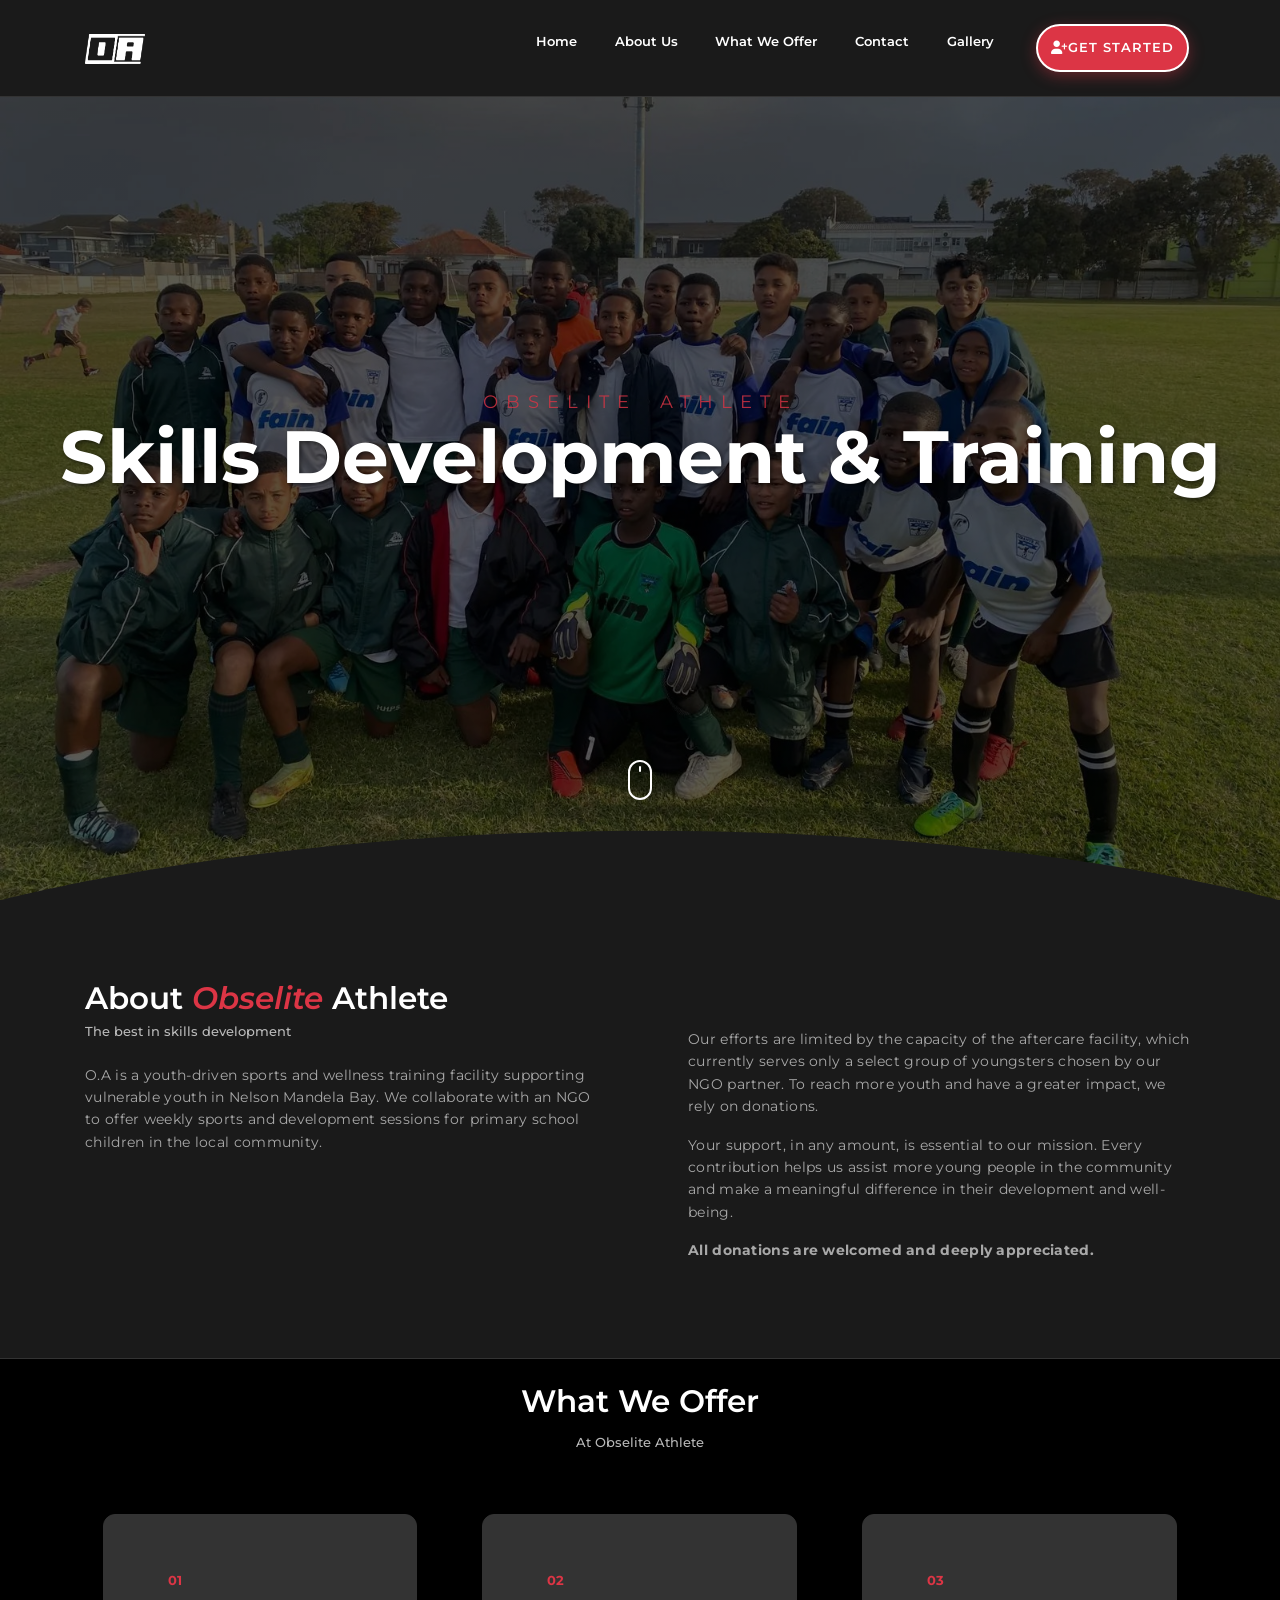
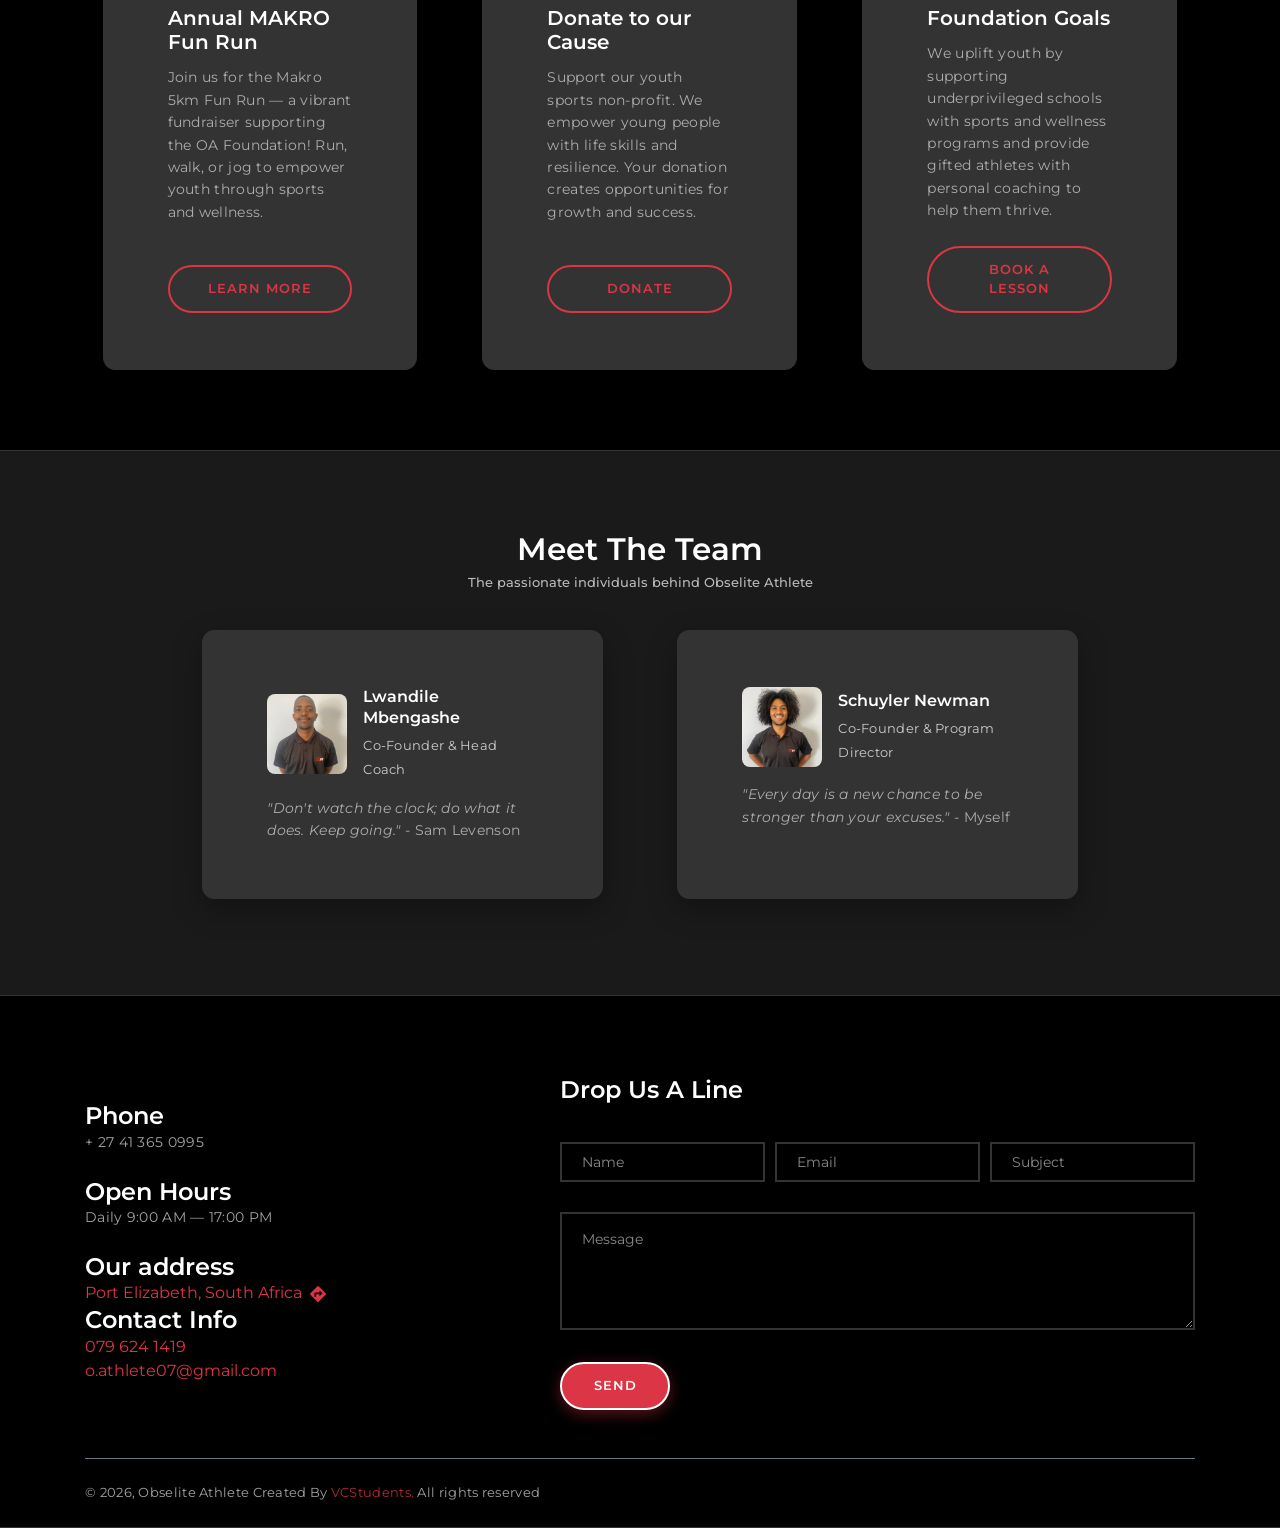
==== commit 3ca42d9a: "updated index.html" ====
--- a/ObseliteAthlete/index.html
+++ b/ObseliteAthlete/index.html
@@ -380,6 +380,9 @@
                     <li class="nav-item">
                         <a class="nav-link" href="#contact">Contact</a>
                     </li>
+                    <li class="nav-item">
+                        <a class="nav-link" href="gallery.html">Gallery</a>
+                    </li>
 
                     <li class="nav-item dropdown" id="user-profile-container">
                         <a class="nav-link dropdown-toggle btn btn-primary btn-sm rounded" href="#" id="userDropdown" role="button" data-bs-toggle="dropdown" aria-expanded="false" style="display: none;">
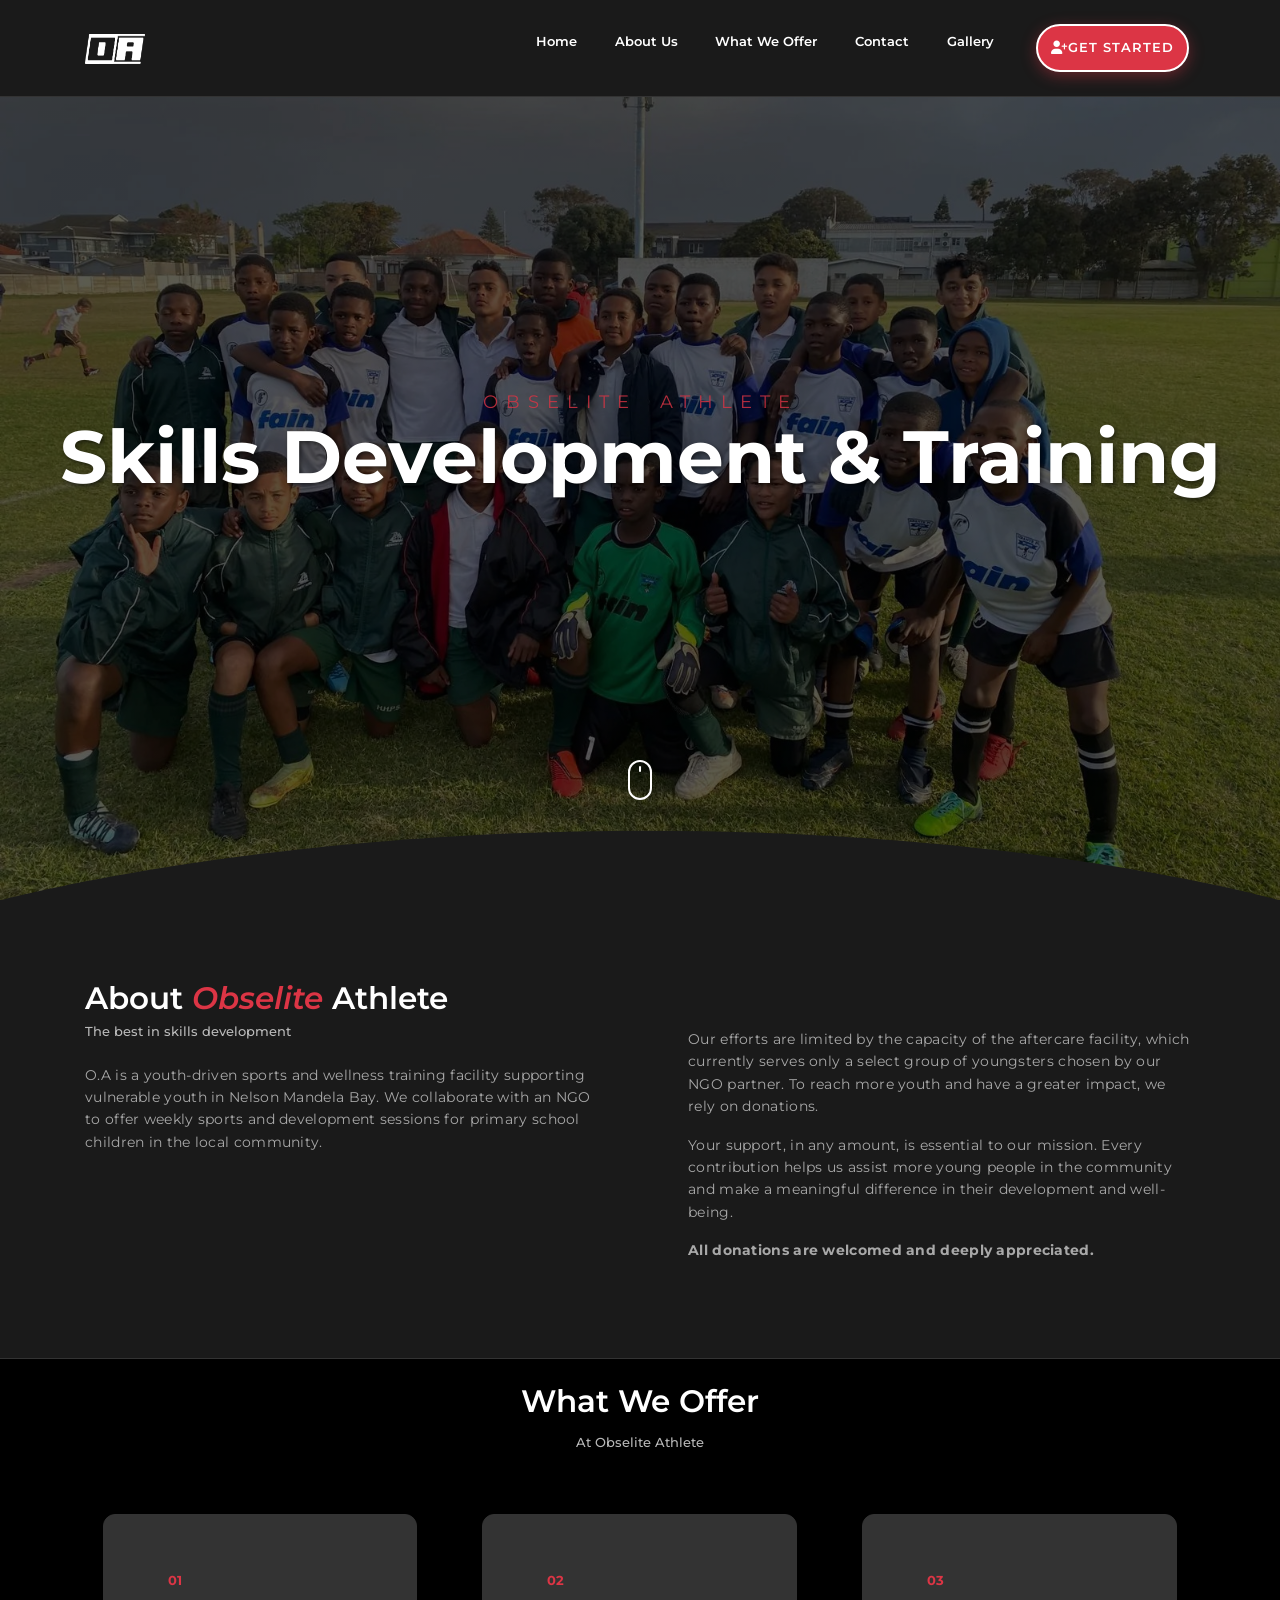
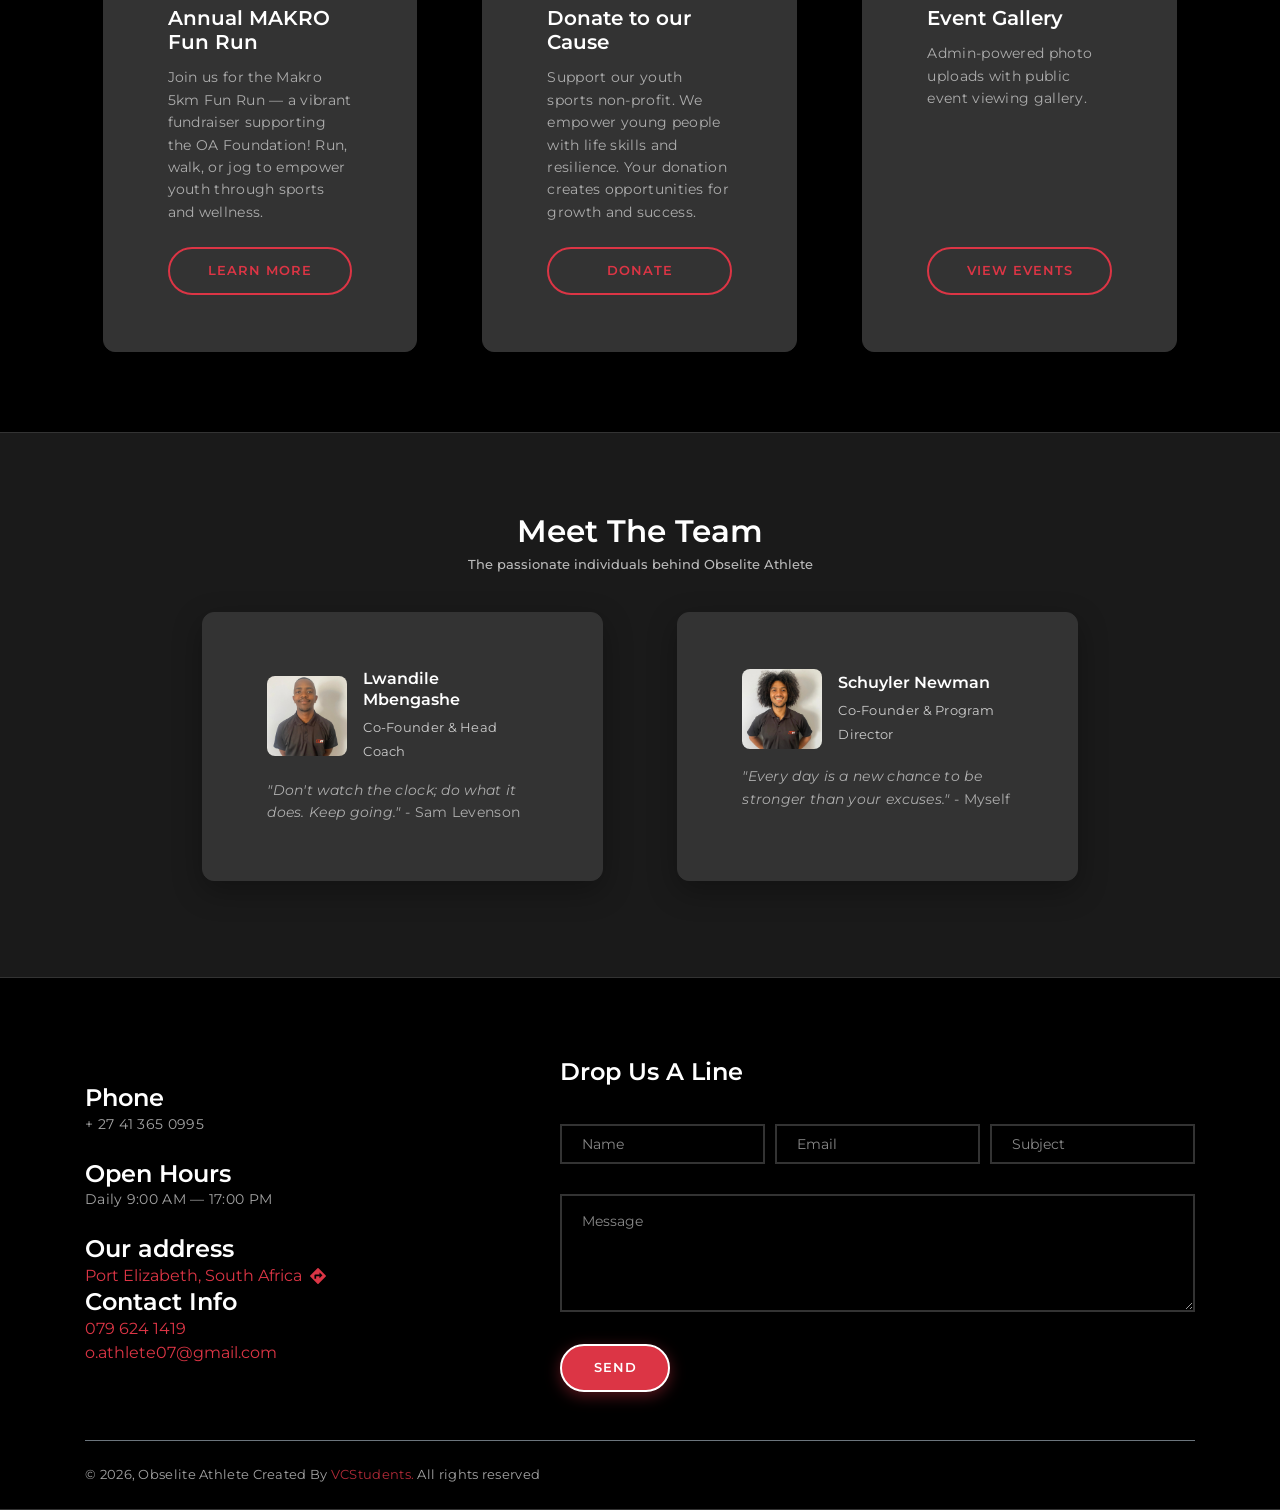
==== commit 6192ed18: "Updated the donate and index pages, the index now allow users to use the stylish card view to naviga" ====
--- a/ObseliteAthlete/index.html
+++ b/ObseliteAthlete/index.html
@@ -511,12 +511,12 @@
                     <div class="card mb-4 mb-md-0 h-100">
                         <div class="card-body d-flex flex-column">
                             <small class="text-primary font-weight-bold">03</small>
-                            <h5 class="card-title mt-3">Foundation Goals</h5>
+                            <h5 class="card-title mt-3">Event Gallery</h5>
                             <p class="mb-4">
-                                We uplift youth by supporting underprivileged schools with sports and wellness programs and provide gifted athletes with personal coaching to help them thrive.
+                                Admin-powered photo uploads with public event viewing gallery.
                             </p>
                             <div class="mt-auto">
-                                <a href="childminding.html" class="btn btn-outline-primary w-100">Book a Lesson</a>
+                                <a href="childminding.html" class="btn btn-outline-primary w-100">View Events</a>
                             </div>
                         </div>
                     </div>
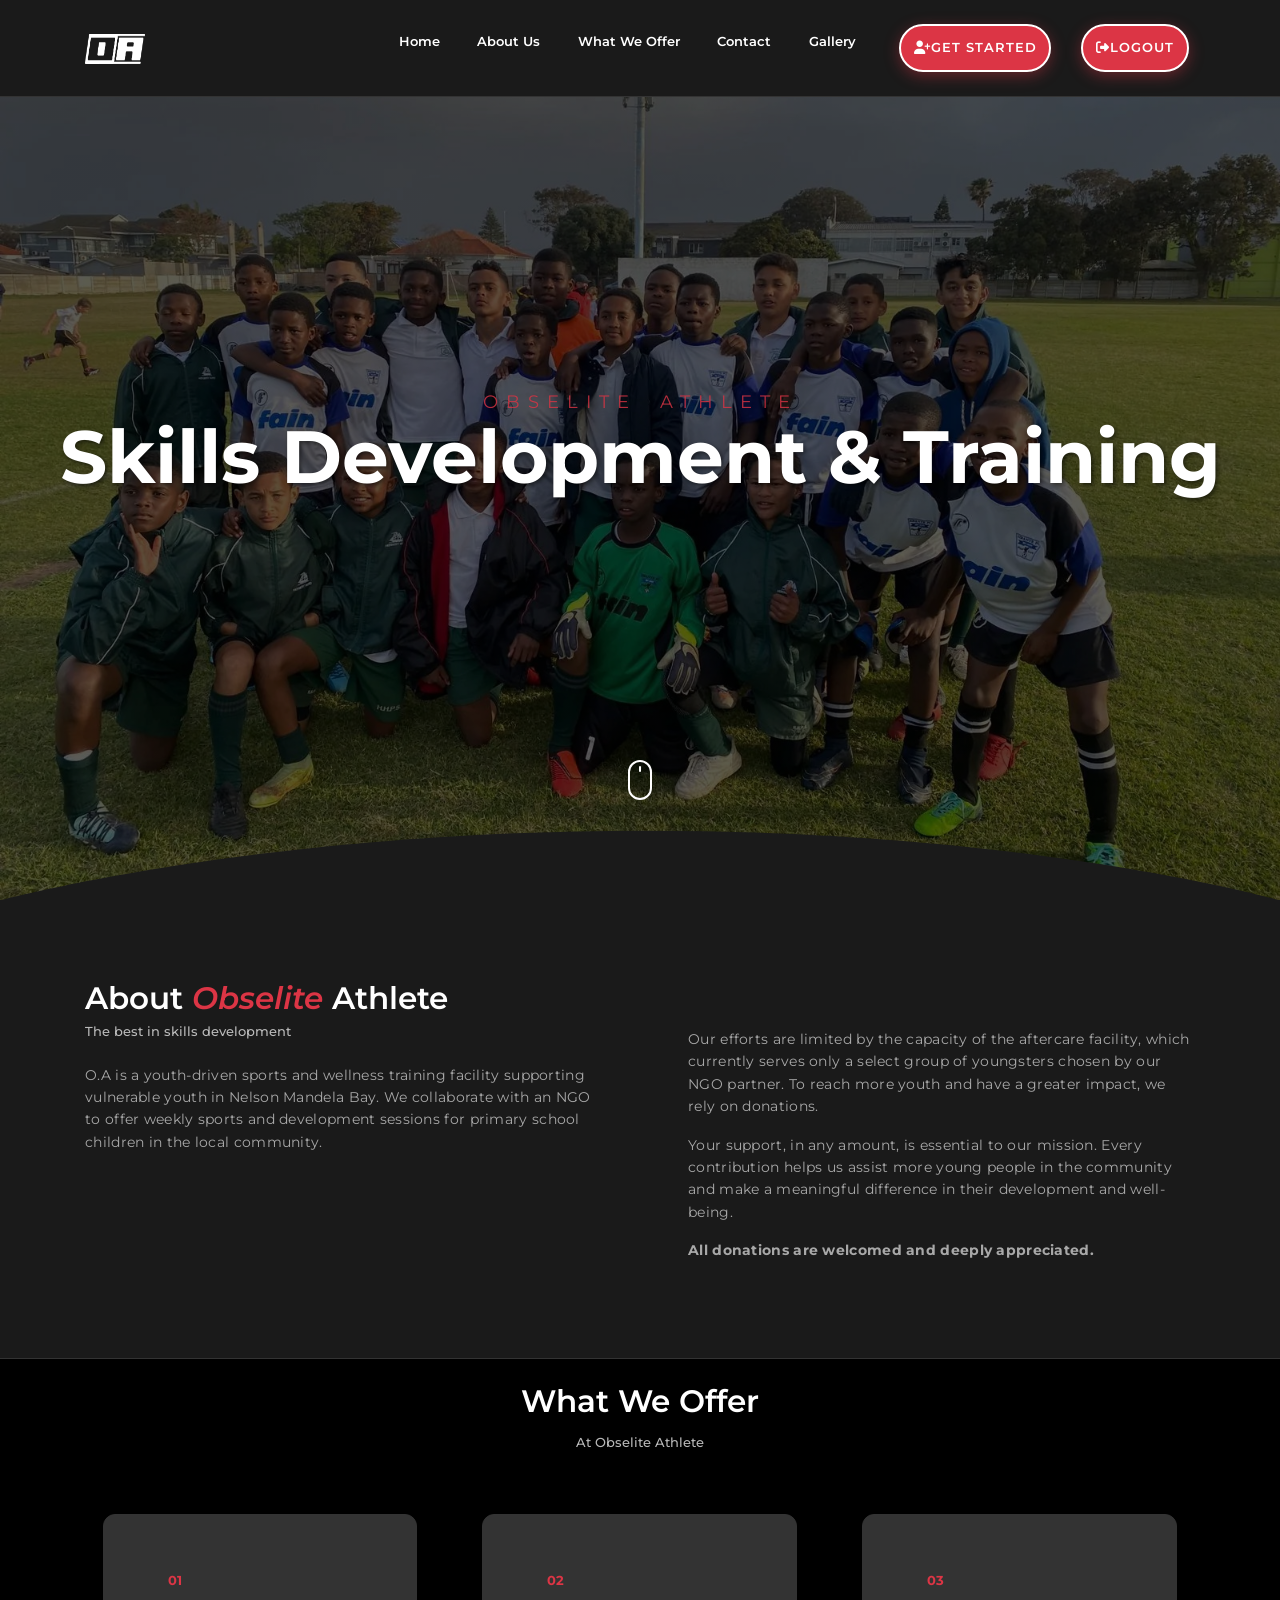
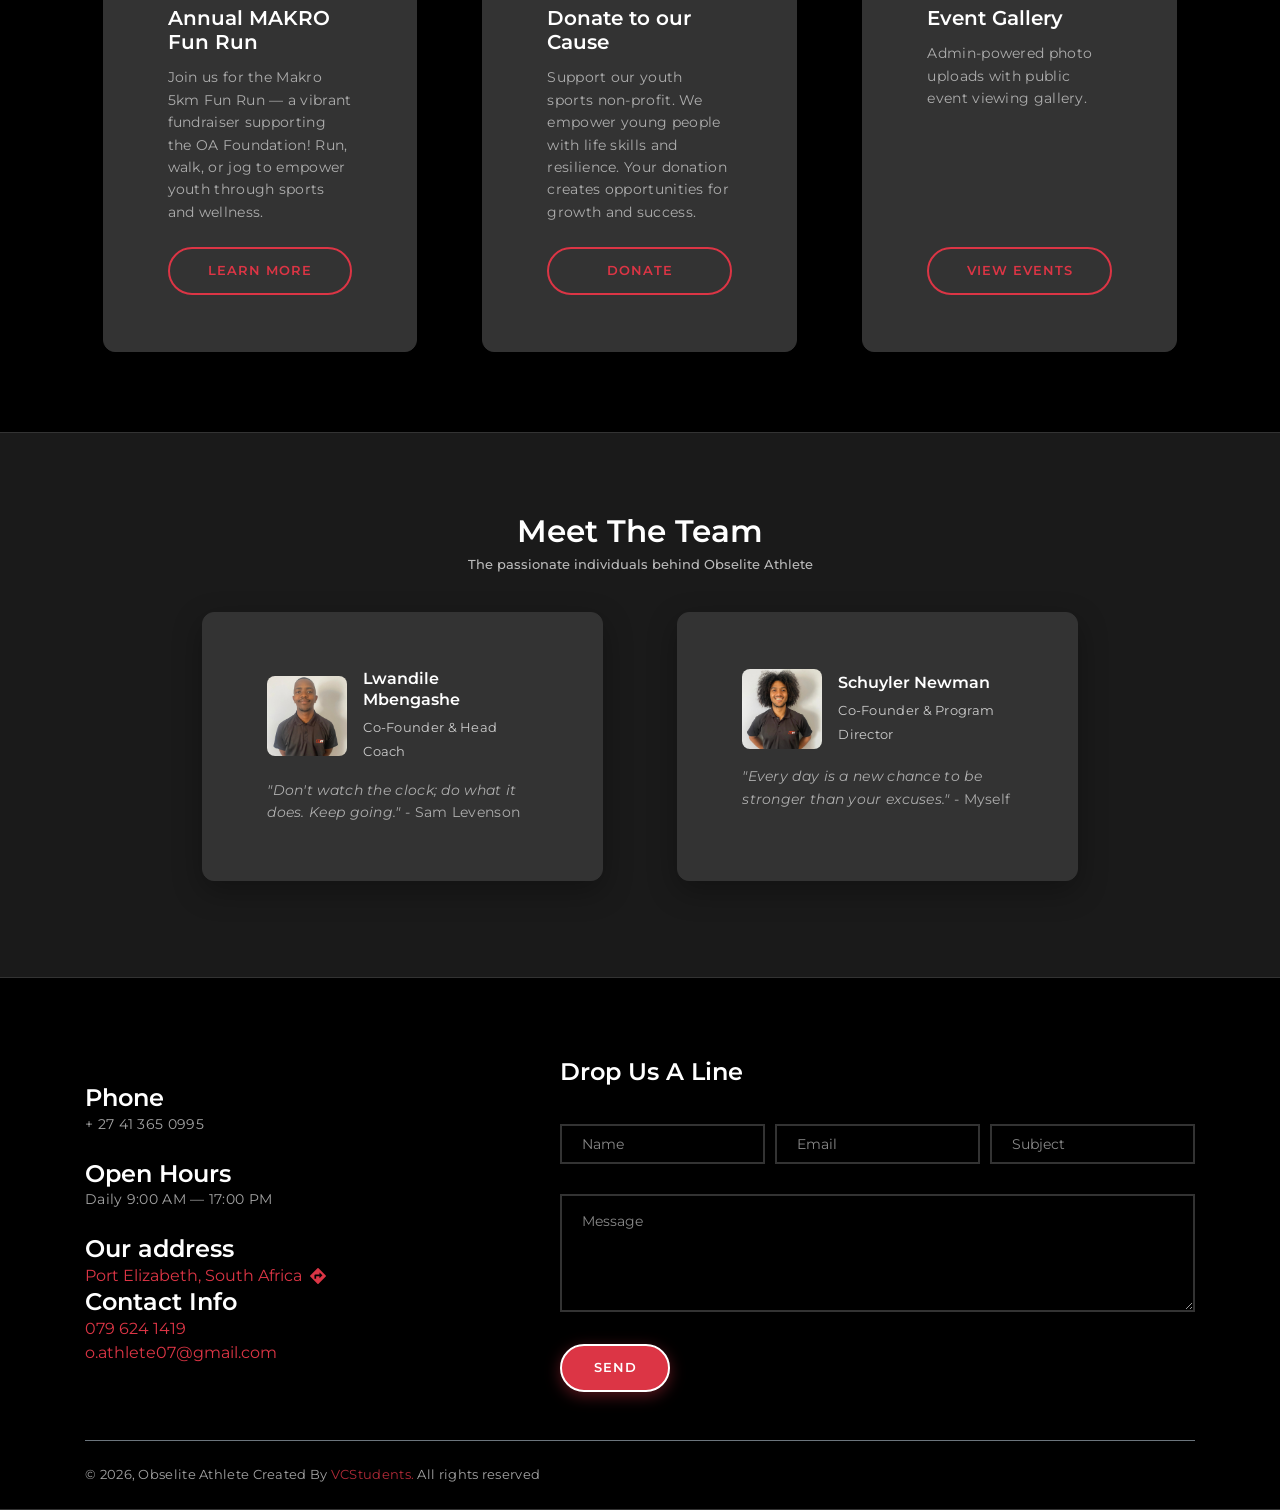
==== commit ee283fdd: "added a logout button homepage" ====
--- a/ObseliteAthlete/index.html
+++ b/ObseliteAthlete/index.html
@@ -381,7 +381,7 @@
                         <a class="nav-link" href="#contact">Contact</a>
                     </li>
                     <li class="nav-item">
-                        <a class="nav-link" href="gallery.html">Gallery</a>
+                        <a class="nav-link" href="Gallery.html">Gallery</a>
                     </li>
 
                     <li class="nav-item dropdown" id="user-profile-container">
@@ -414,6 +414,11 @@
                             <i class="fas fa-user-plus me-1"></i>Get Started
                         </a>
                     </li>
+                    <li class="nav-item" id="logout-item">
+                        <a href="Authentication.html" class="ml-4 nav-link btn btn-primary btn-sm rounded">
+                            <i class="fas fa-sign-out-alt me-1"></i>Logout
+                        </a>
+                    </li>
                 </ul>
             </div>
         </div>
@@ -516,7 +521,7 @@
                                 Admin-powered photo uploads with public event viewing gallery.
                             </p>
                             <div class="mt-auto">
-                                <a href="childminding.html" class="btn btn-outline-primary w-100">View Events</a>
+                                <a href="Gallery.html" class="btn btn-outline-primary w-100">View Events</a>
                             </div>
                         </div>
                     </div>
@@ -652,9 +657,9 @@
             const toast = document.createElement('div');
             toast.className = `toast-notification ${isError ? 'error' : ''}`;
             toast.innerHTML = `
-                            <i class="fas ${isError ? 'fa-exclamation-circle' : 'fa-check-circle'}"></i>
-                            <span>${message}</span>
-                        `;
+                                    <i class="fas ${isError ? 'fa-exclamation-circle' : 'fa-check-circle'}"></i>
+                                    <span>${message}</span>
+                                `;
 
             document.body.appendChild(toast);
 
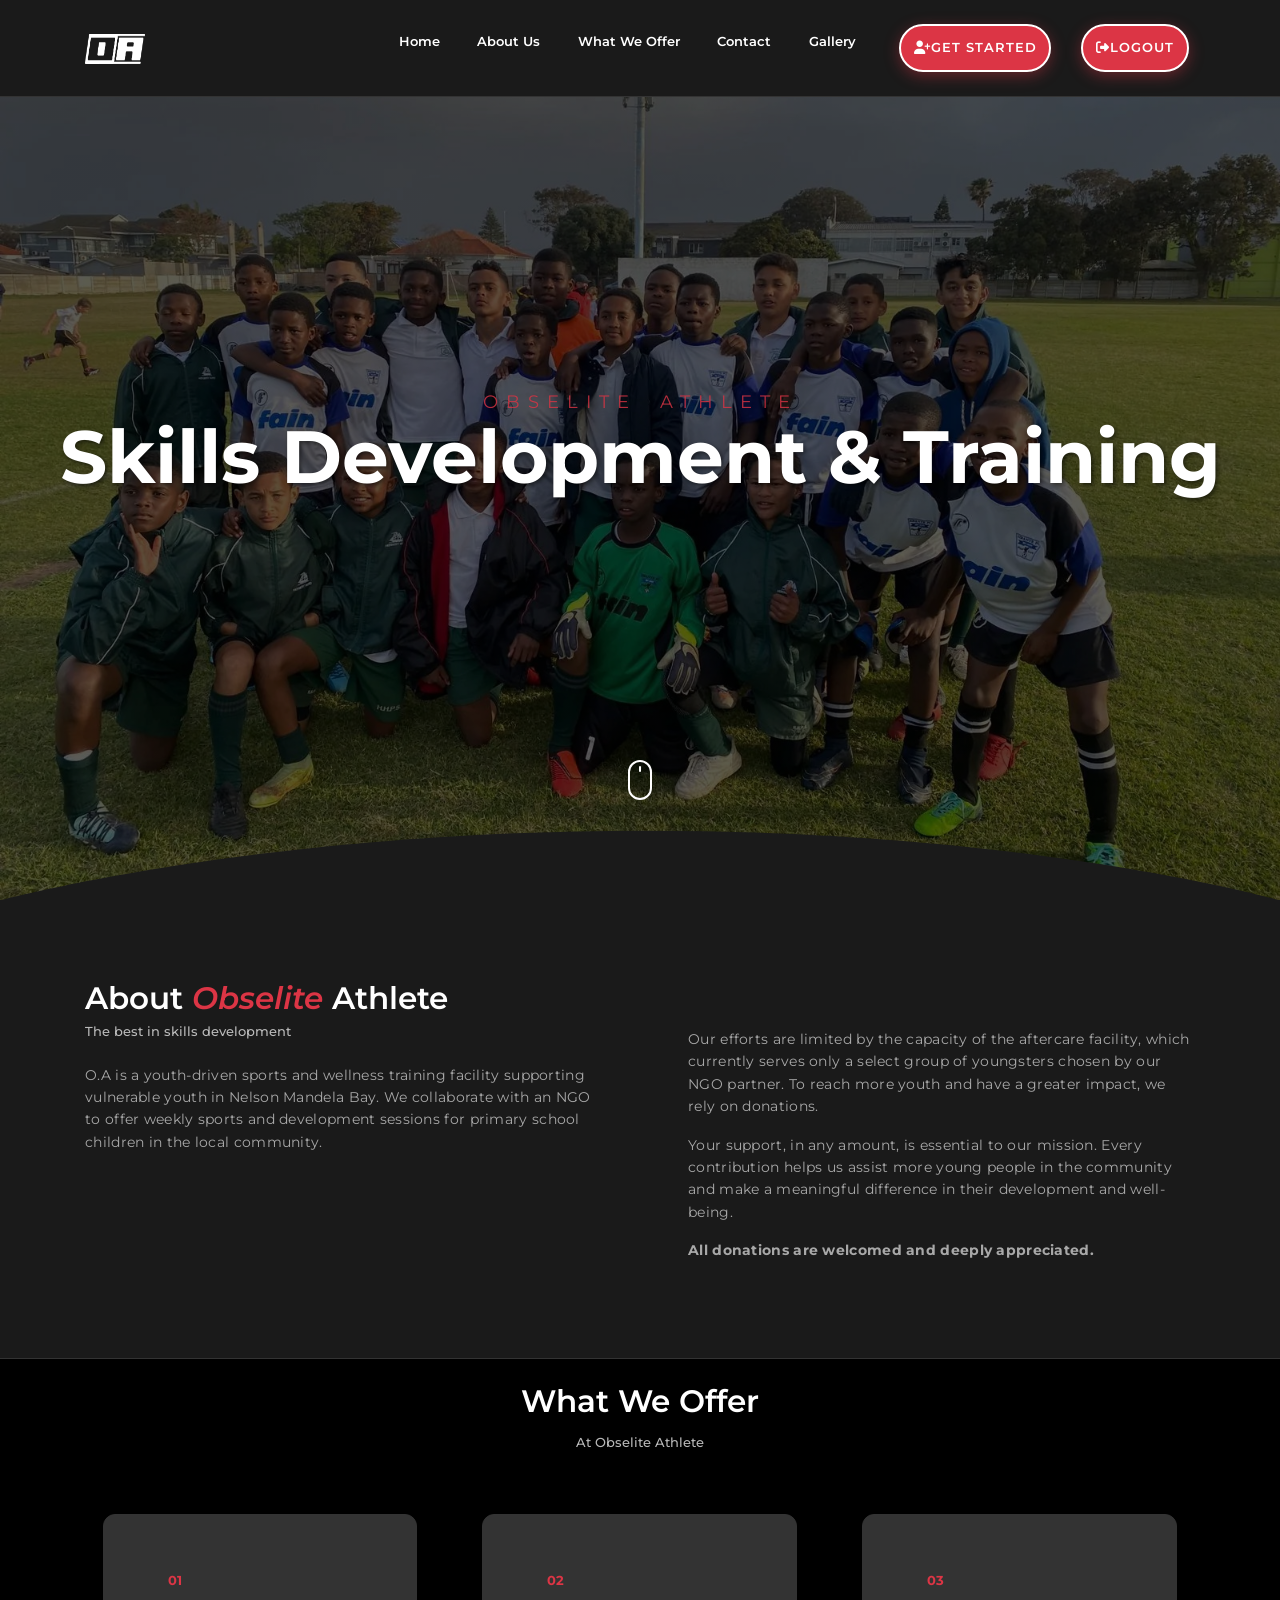
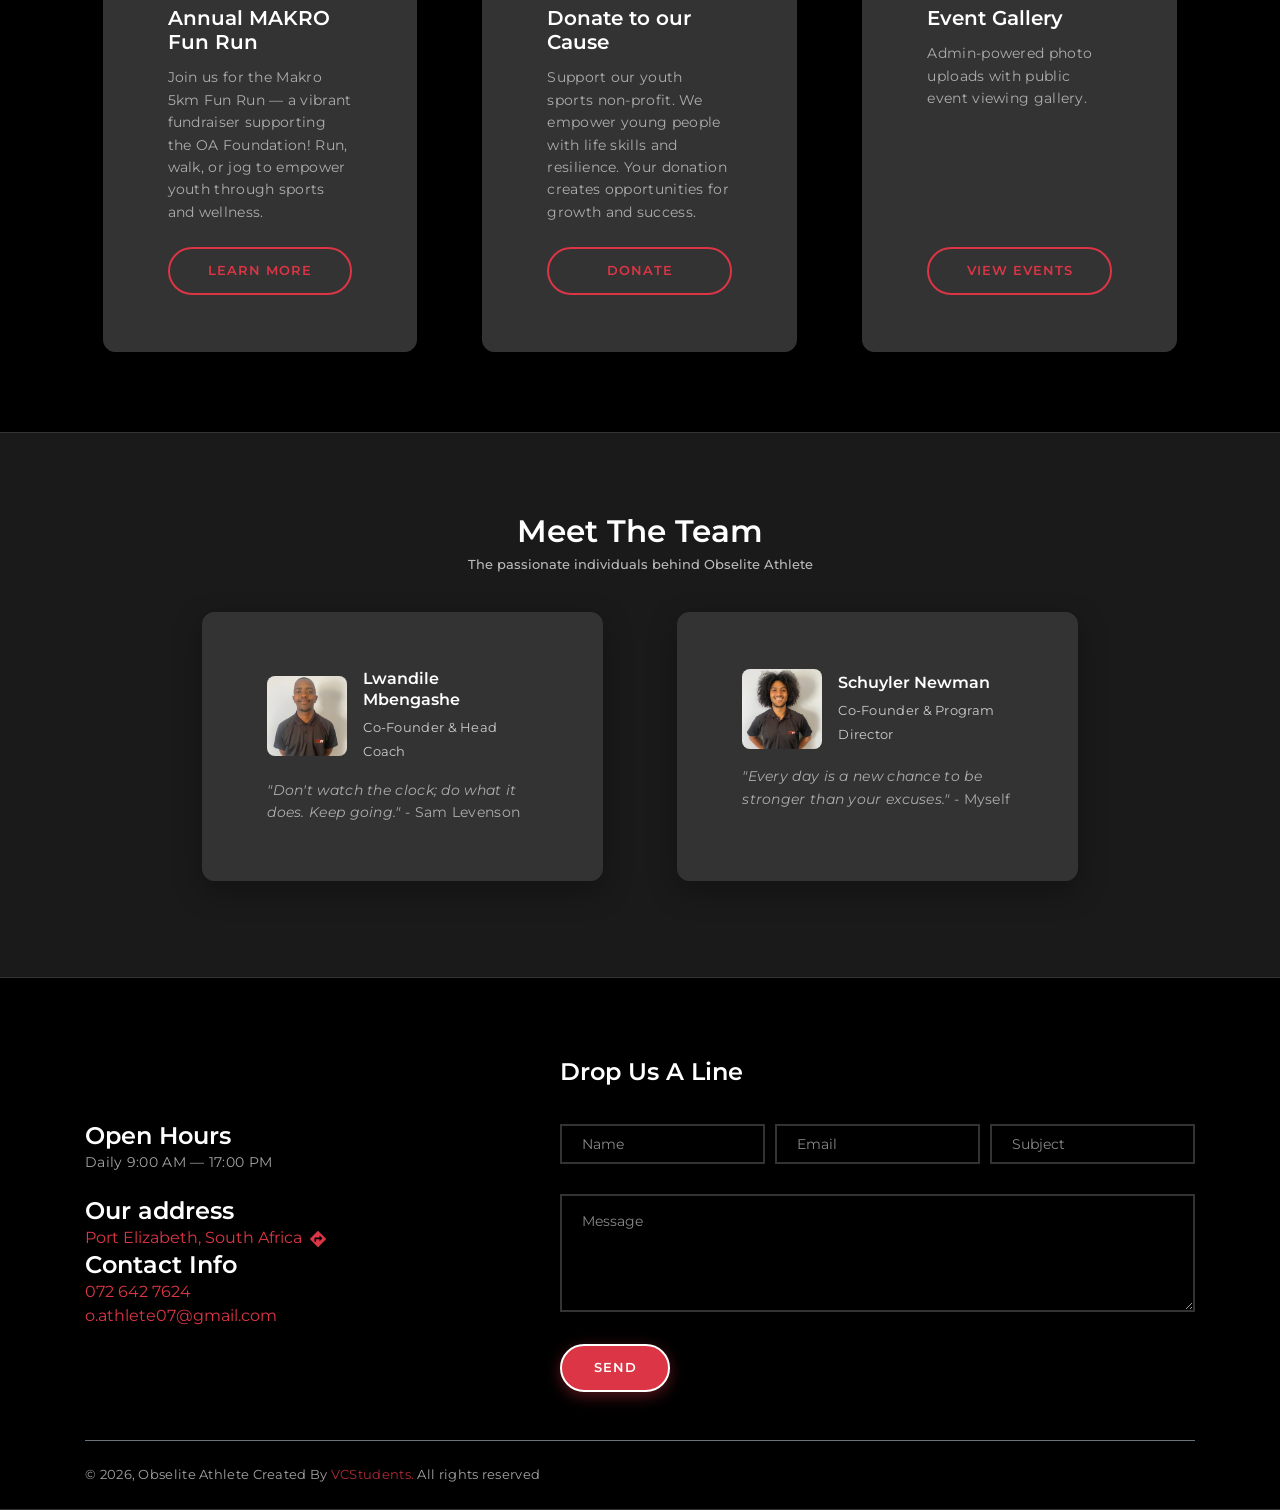
==== commit 3216986a: "final changes" ====
--- a/ObseliteAthlete/index.html
+++ b/ObseliteAthlete/index.html
@@ -572,8 +572,6 @@
         <div class="container">
             <div class="row align-items-center">
                 <div class="col-md-5 my-3">
-                    <h6 class="mb-0">Phone</h6>
-                    <p class="mb-4">+ 27 41 365 0995</p>
                     <h6 class="mb-0">Open Hours</h6>
                     <p class="mb-4">Daily 9:00 AM — 17:00 PM</p>
                     <h6 class="mb-0">Our address</h6>
@@ -586,7 +584,7 @@
                         </svg>
                     </a>
                     <h6 class="mb-0">Contact Info</h6>
-                    <a href="tel:0796241419" class="ins-tile__phone">079 624 1419 </a>
+                    <a href="tel:072 642 7624" class="ins-tile__phone">072 642 7624 </a>
                     <br />
                     <a href="mailto:o.athlete07@gmail.com" target="_self" class="ins-tile__email">o.athlete07@gmail.com</a>
                 </div>
